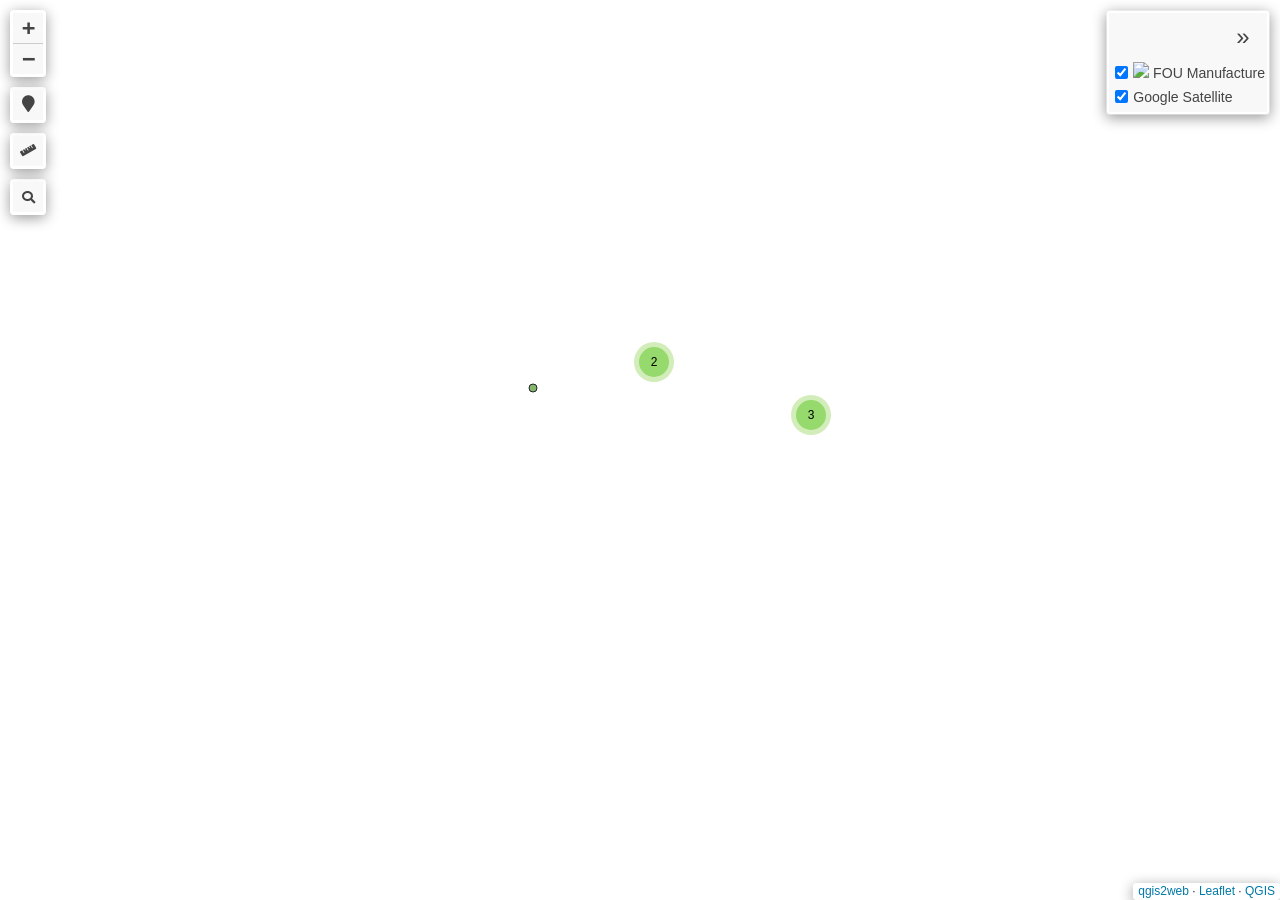
==== index.html @ 229772be "Add files via upload" ====
<!doctype html>
<html lang="en">
    <head>
        <meta charset="utf-8">
        <meta http-equiv="X-UA-Compatible" content="IE=edge">
        <meta name="viewport" content="initial-scale=1,user-scalable=no,maximum-scale=1,width=device-width">
        <meta name="mobile-web-app-capable" content="yes">
        <meta name="apple-mobile-web-app-capable" content="yes">
        <link rel="stylesheet" href="css/leaflet.css">
        <link rel="stylesheet" href="css/L.Control.Layers.Tree.css">
        <link rel="stylesheet" href="css/L.Control.Locate.min.css">
        <link rel="stylesheet" href="css/qgis2web.css">
        <link rel="stylesheet" href="css/fontawesome-all.min.css">
        <link rel="stylesheet" href="css/MarkerCluster.css">
        <link rel="stylesheet" href="css/MarkerCluster.Default.css">
        <link rel="stylesheet" href="css/leaflet.photon.css">
        <link rel="stylesheet" href="css/leaflet-measure.css">
        <style>
        html, body, #map {
            width: 100%;
            height: 100%;
            padding: 0;
            margin: 0;
        }
        </style>
        <title></title>
    </head>
    <body>
        <div id="map">
        </div>
        <script src="js/qgis2web_expressions.js"></script>
        <script src="js/leaflet.js"></script>
        <script src="js/L.Control.Layers.Tree.min.js"></script>
        <script src="js/L.Control.Locate.min.js"></script>
        <script src="js/leaflet.rotatedMarker.js"></script>
        <script src="js/leaflet.pattern.js"></script>
        <script src="js/leaflet-hash.js"></script>
        <script src="js/Autolinker.min.js"></script>
        <script src="js/rbush.min.js"></script>
        <script src="js/labelgun.min.js"></script>
        <script src="js/labels.js"></script>
        <script src="js/leaflet.photon.js"></script>
        <script src="js/leaflet-measure.js"></script>
        <script src="js/leaflet.markercluster.js"></script>
        <script src="data/FOUManufacture_1.js"></script>
        <script>
        var map = L.map('map', {
            zoomControl:false, maxZoom:28, minZoom:1
        }).fitBounds([[-119.16211086422418,-182.42383216984283],[107.75261480148703,182.65587018605314]]);
        var hash = new L.Hash(map);
        map.attributionControl.setPrefix('<a href="https://github.com/tomchadwin/qgis2web" target="_blank">qgis2web</a> &middot; <a href="https://leafletjs.com" title="A JS library for interactive maps">Leaflet</a> &middot; <a href="https://qgis.org">QGIS</a>');
        var autolinker = new Autolinker({truncate: {length: 30, location: 'smart'}});
        // remove popup's row if "visible-with-data"
        function removeEmptyRowsFromPopupContent(content, feature) {
         var tempDiv = document.createElement('div');
         tempDiv.innerHTML = content;
         var rows = tempDiv.querySelectorAll('tr');
         for (var i = 0; i < rows.length; i++) {
             var td = rows[i].querySelector('td.visible-with-data');
             var key = td ? td.id : '';
             if (td && td.classList.contains('visible-with-data') && feature.properties[key] == null) {
                 rows[i].parentNode.removeChild(rows[i]);
             }
         }
         return tempDiv.innerHTML;
        }
        // modify popup if contains media
        function addClassToPopupIfMedia(content, popup) {
            var tempDiv = document.createElement('div');
            tempDiv.innerHTML = content;
            var imgTd = tempDiv.querySelector('td img');
            if (imgTd) {
                var src = imgTd.getAttribute('src');
                if (/\.(jpg|jpeg|png|gif|bmp|webp|avif)$/i.test(src)) {
                    popup._contentNode.classList.add('media');
                    setTimeout(function() {
                        popup.update();
                    }, 10);
                } else if (/\.(mp3|wav|ogg|aac)$/i.test(src)) {
                    var audio = document.createElement('audio');
                    audio.controls = true;
                    audio.src = src;
                    imgTd.parentNode.replaceChild(audio, imgTd);
                    popup._contentNode.classList.add('media');
                    setTimeout(function() {
                        popup.setContent(tempDiv.innerHTML);
                        popup.update();
                    }, 10);
                } else if (/\.(mp4|webm|ogg|mov)$/i.test(src)) {
                    var video = document.createElement('video');
                    video.controls = true;
                    video.src = src;
                    video.style.width = "400px";
                    video.style.height = "300px";
                    video.style.maxHeight = "60vh";
                    video.style.maxWidth = "60vw";
                    imgTd.parentNode.replaceChild(video, imgTd);
                    popup._contentNode.classList.add('media');
                    // Aggiorna il popup quando il video carica i metadati
                    video.addEventListener('loadedmetadata', function() {
                        popup.update();
                    });
                    setTimeout(function() {
                        popup.setContent(tempDiv.innerHTML);
                        popup.update();
                    }, 10);
                } else {
                    popup._contentNode.classList.remove('media');
                }
            } else {
                popup._contentNode.classList.remove('media');
            }
        }
        var zoomControl = L.control.zoom({
            position: 'topleft'
        }).addTo(map);
        L.control.locate({locateOptions: {maxZoom: 19}}).addTo(map);
        var measureControl = new L.Control.Measure({
            position: 'topleft',
            primaryLengthUnit: 'meters',
            secondaryLengthUnit: 'kilometers',
            primaryAreaUnit: 'sqmeters',
            secondaryAreaUnit: 'hectares'
        });
        measureControl.addTo(map);
        document.getElementsByClassName('leaflet-control-measure-toggle')[0].innerHTML = '';
        document.getElementsByClassName('leaflet-control-measure-toggle')[0].className += ' fas fa-ruler';
        var bounds_group = new L.featureGroup([]);
        function setBounds() {
            map.setMaxBounds(map.getBounds());
            map.setMinZoom(map.getZoom());
        }
        map.createPane('pane_GoogleSatellite_0');
        map.getPane('pane_GoogleSatellite_0').style.zIndex = 400;
        var layer_GoogleSatellite_0 = L.tileLayer('https://mt1.google.com/vt/lyrs=s&x={x}&y={y}&z={z}', {
            pane: 'pane_GoogleSatellite_0',
            opacity: 1.0,
            attribution: '',
            minZoom: 1,
            maxZoom: 28,
            minNativeZoom: 0,
            maxNativeZoom: 18
        });
        layer_GoogleSatellite_0;
        map.addLayer(layer_GoogleSatellite_0);
        function pop_FOUManufacture_1(feature, layer) {
            var popupContent = '<table>\
                    <tr>\
                        <td colspan="2"><strong>Manufacture</strong><br />' + (feature.properties['Manufacture'] !== null ? autolinker.link(String(feature.properties['Manufacture']).replace(/'/g, '\'').toLocaleString()) : '') + '</td>\
                    </tr>\
                    <tr>\
                        <td colspan="2"><strong>Fascility</strong><br />' + (feature.properties['Fascility'] !== null ? autolinker.link(String(feature.properties['Fascility']).replace(/'/g, '\'').toLocaleString()) : '') + '</td>\
                    </tr>\
                    <tr>\
                        <td colspan="2"><strong>Region</strong><br />' + (feature.properties['Region'] !== null ? autolinker.link(String(feature.properties['Region']).replace(/'/g, '\'').toLocaleString()) : '') + '</td>\
                    </tr>\
                    <tr>\
                        <td colspan="2"><strong>Country</strong><br />' + (feature.properties['Country'] !== null ? autolinker.link(String(feature.properties['Country']).replace(/'/g, '\'').toLocaleString()) : '') + '</td>\
                    </tr>\
                    <tr>\
                        <td colspan="2"><strong>Main product</strong><br />' + (feature.properties['Main product'] !== null ? autolinker.link(String(feature.properties['Main product']).replace(/'/g, '\'').toLocaleString()) : '') + '</td>\
                    </tr>\
                    <tr>\
                        <td colspan="2"><strong>2nd product</strong><br />' + (feature.properties['2nd product'] !== null ? autolinker.link(String(feature.properties['2nd product']).replace(/'/g, '\'').toLocaleString()) : '') + '</td>\
                    </tr>\
                    <tr>\
                        <td colspan="2"><strong>3rd product</strong><br />' + (feature.properties['3rd product'] !== null ? autolinker.link(String(feature.properties['3rd product']).replace(/'/g, '\'').toLocaleString()) : '') + '</td>\
                    </tr>\
                    <tr>\
                        <td colspan="2"><strong>Annual Output</strong><br />' + (feature.properties['Annual Output'] !== null ? autolinker.link(String(feature.properties['Annual Output']).replace(/'/g, '\'').toLocaleString()) : '') + '</td>\
                    </tr>\
                    <tr>\
                        <td colspan="2"><strong>Annual capacity (t/year)</strong><br />' + (feature.properties['Annual capacity (t/year)'] !== null ? autolinker.link(String(feature.properties['Annual capacity (t/year)']).replace(/'/g, '\'').toLocaleString()) : '') + '</td>\
                    </tr>\
                    <tr>\
                        <td colspan="2"><strong>Max diameter (m)</strong><br />' + (feature.properties['Max diameter (m)'] !== null ? autolinker.link(String(feature.properties['Max diameter (m)']).replace(/'/g, '\'').toLocaleString()) : '') + '</td>\
                    </tr>\
                    <tr>\
                        <td colspan="2"><strong>Max weight poduct (t)</strong><br />' + (feature.properties['Max weight poduct (t)'] !== null ? autolinker.link(String(feature.properties['Max weight poduct (t)']).replace(/'/g, '\'').toLocaleString()) : '') + '</td>\
                    </tr>\
                    <tr>\
                        <td class="visible-with-data" id="Max plate thickness (mm)" colspan="2"><strong>Max plate thickness (mm)</strong><br />' + (feature.properties['Max plate thickness (mm)'] !== null ? autolinker.link(String(feature.properties['Max plate thickness (mm)']).replace(/'/g, '\'').toLocaleString()) : '') + '</td>\
                    </tr>\
                    <tr>\
                        <td class="visible-with-data" id="Address" colspan="2"><strong>Address</strong><br />' + (feature.properties['Address'] !== null ? autolinker.link(String(feature.properties['Address']).replace(/'/g, '\'').toLocaleString()) : '') + '</td>\
                    </tr>\
                    <tr>\
                        <td class="visible-with-data" id="Production floor (m^2)" colspan="2"><strong>Production floor (m^2)</strong><br />' + (feature.properties['Production floor (m^2)'] !== null ? autolinker.link(String(feature.properties['Production floor (m^2)']).replace(/'/g, '\'').toLocaleString()) : '') + '</td>\
                    </tr>\
                    <tr>\
                        <td class="visible-with-data" id="Total area (ha)" colspan="2"><strong>Total area (ha)</strong><br />' + (feature.properties['Total area (ha)'] !== null ? autolinker.link(String(feature.properties['Total area (ha)']).replace(/'/g, '\'').toLocaleString()) : '') + '</td>\
                    </tr>\
                    <tr>\
                        <td colspan="2"><strong>Logistic notes</strong><br />' + (feature.properties['Logistic notes'] !== null ? autolinker.link(String(feature.properties['Logistic notes']).replace(/'/g, '\'').toLocaleString()) : '') + '</td>\
                    </tr>\
                    <tr>\
                        <td colspan="2"><strong>Lat</strong><br />' + (feature.properties['Lat'] !== null ? autolinker.link(String(feature.properties['Lat']).replace(/'/g, '\'').toLocaleString()) : '') + '</td>\
                    </tr>\
                    <tr>\
                        <td colspan="2"><strong>Long</strong><br />' + (feature.properties['Long'] !== null ? autolinker.link(String(feature.properties['Long']).replace(/'/g, '\'').toLocaleString()) : '') + '</td>\
                    </tr>\
                </table>';
            var content = removeEmptyRowsFromPopupContent(popupContent, feature);
			layer.on('popupopen', function(e) {
				addClassToPopupIfMedia(content, e.popup);
			});
			layer.bindPopup(content, { maxHeight: 400 });
        }

        function style_FOUManufacture_1_0() {
            return {
                pane: 'pane_FOUManufacture_1',
                radius: 4.0,
                opacity: 1,
                color: 'rgba(35,35,35,1.0)',
                dashArray: '',
                lineCap: 'butt',
                lineJoin: 'miter',
                weight: 1,
                fill: true,
                fillOpacity: 1,
                fillColor: 'rgba(133,182,111,1.0)',
                interactive: true,
            }
        }
        map.createPane('pane_FOUManufacture_1');
        map.getPane('pane_FOUManufacture_1').style.zIndex = 401;
        map.getPane('pane_FOUManufacture_1').style['mix-blend-mode'] = 'normal';
        var layer_FOUManufacture_1 = new L.geoJson(json_FOUManufacture_1, {
            attribution: '',
            interactive: true,
            dataVar: 'json_FOUManufacture_1',
            layerName: 'layer_FOUManufacture_1',
            pane: 'pane_FOUManufacture_1',
            onEachFeature: pop_FOUManufacture_1,
            pointToLayer: function (feature, latlng) {
                var context = {
                    feature: feature,
                    variables: {}
                };
                return L.circleMarker(latlng, style_FOUManufacture_1_0(feature));
            },
        });
        var cluster_FOUManufacture_1 = new L.MarkerClusterGroup({showCoverageOnHover: false,
            spiderfyDistanceMultiplier: 2});
        cluster_FOUManufacture_1.addLayer(layer_FOUManufacture_1);

        bounds_group.addLayer(layer_FOUManufacture_1);
        cluster_FOUManufacture_1.addTo(map);
        const url = {"Nominatim OSM": "https://nominatim.openstreetmap.org/search?format=geojson&addressdetails=1&",
        "France BAN": "https://api-adresse.data.gouv.fr/search/?"}
        var photonControl = L.control.photon({
            url: url["Nominatim OSM"],
            feedbackLabel: '',
            position: 'topleft',
            includePosition: true,
            initial: true,
            // resultsHandler: myHandler,
        }).addTo(map);
        photonControl._container.childNodes[0].style.borderRadius="10px"
        // Create a variable to store the geoJSON data
        var x = null;
        // Create a variable to store the marker
        var marker = null;
        // Add an event listener to the Photon control to create a marker from the returned geoJSON data
        var z = null;
        photonControl.on('selected', function(e) {
            console.log(photonControl.search.resultsContainer);
            if (x != null) {
                map.removeLayer(obj3.marker);
                map.removeLayer(x);
            }
            obj2.gcd = e.choice;
            x = L.geoJSON(obj2.gcd).addTo(map);
            var label = typeof obj2.gcd.properties.label === 'undefined' ? obj2.gcd.properties.display_name : obj2.gcd.properties.label;
            obj3.marker = L.marker(x.getLayers()[0].getLatLng()).bindPopup(label).addTo(map);
            map.setView(x.getLayers()[0].getLatLng(), 17);
            z = typeof e.choice.properties.label === 'undefined'? e.choice.properties.display_name : e.choice.properties.label;
            console.log(e);
            e.target.input.value = z;
        });
        var search = document.getElementsByClassName("leaflet-photon leaflet-control")[0];
        search.classList.add("leaflet-control-search")
        search.style.display = "flex";
        search.style.backgroundColor="rgba(255,255,255,0.5)" 

        // Create the new button element
        var button = document.createElement("div");
        button.id = "gcd-button-control";
        button.className = "gcd-gl-btn fa fa-search search-button";

        // Insert the button at the beginning of the search control
        search.insertBefore(button, search.firstChild);
        last = search.lastChild;
        last.style.display = "none";
        button.addEventListener("click", function (e) {
            if (last.style.display === "none") {
                last.style.display = "block";
            } else {
                last.style.display = "none";
            }
        });
        var overlaysTree = [
            {label: '<img src="legend/FOUManufacture_1.png" /> FOU Manufacture', layer: cluster_FOUManufacture_1},
            {label: "Google Satellite", layer: layer_GoogleSatellite_0},]
        var lay = L.control.layers.tree(null, overlaysTree,{
            //namedToggle: true,
            //selectorBack: false,
            //closedSymbol: '&#8862; &#x1f5c0;',
            //openedSymbol: '&#8863; &#x1f5c1;',
            //collapseAll: 'Collapse all',
            //expandAll: 'Expand all',
            collapsed: false, 
        });
        lay.addTo(map);
		document.addEventListener("DOMContentLoaded", function() {
            // set new Layers List height which considers toggle icon
            function newLayersListHeight() {
                var layerScrollbarElement = document.querySelector('.leaflet-control-layers-scrollbar');
                if (layerScrollbarElement) {
                    var layersListElement = document.querySelector('.leaflet-control-layers-list');
                    var originalHeight = layersListElement.style.height 
                        || window.getComputedStyle(layersListElement).height;
                    var newHeight = parseFloat(originalHeight) - 50;
                    layersListElement.style.height = newHeight + 'px';
                }
            }
            var isLayersListExpanded = true;
            var controlLayersElement = document.querySelector('.leaflet-control-layers');
            var toggleLayerControl = document.querySelector('.leaflet-control-layers-toggle');
            // toggle Collapsed/Expanded and apply new Layers List height
            toggleLayerControl.addEventListener('click', function() {
                if (isLayersListExpanded) {
                    controlLayersElement.classList.remove('leaflet-control-layers-expanded');
                } else {
                    controlLayersElement.classList.add('leaflet-control-layers-expanded');
                }
                isLayersListExpanded = !isLayersListExpanded;
                newLayersListHeight()
            });	
			// apply new Layers List height if toggle layerstree
			if (controlLayersElement) {
				controlLayersElement.addEventListener('click', function(event) {
					var toggleLayerHeaderPointer = event.target.closest('.leaflet-layerstree-header-pointer span');
					if (toggleLayerHeaderPointer) {
						newLayersListHeight();
					}
				});
			}
            // Collapsed/Expanded at Start to apply new height
            setTimeout(function() {
                toggleLayerControl.click();
            }, 10);
            setTimeout(function() {
                toggleLayerControl.click();
            }, 10);
            // Collapsed touch/small screen
            var isSmallScreen = window.innerWidth < 650;
            if (isSmallScreen) {
                setTimeout(function() {
                    controlLayersElement.classList.remove('leaflet-control-layers-expanded');
                    isLayersListExpanded = !isLayersListExpanded;
                }, 500);
            }  
        });       
        setBounds();
        </script>        
    </body>
</html>
---- css/L.Control.Layers.Tree.css ----
.leaflet-control-layers-toggle.leaflet-layerstree-named-toggle {
    margin: 2px 5px;
    width: auto;
    height: auto;
    background-image: none;
}

.leaflet-control-layers-list{
	font: 13px / 1.7 "Helvetica Neue", Arial, Helvetica, sans-serif;
}

.leaflet-layerstree-node {
}

.leaflet-layerstree-header input{
    margin-left: 0px;
}


.leaflet-layerstree-header {
}

.leaflet-layerstree-header-pointer {
    cursor: pointer;
}

.leaflet-layerstree-header label {
    display: inline-block;
    cursor: pointer;
}

.leaflet-layerstree-header-label {
}

.leaflet-layerstree-header-name {
	padding-left: 2px;
}

.leaflet-layerstree-header-space {
}

.leaflet-layerstree-children {
    padding-left: 20px;
}

.leaflet-layerstree-children-nopad {
    padding-left: 0px;
}

.leaflet-layerstree-closed {
}

.leaflet-layerstree-opened {
}

.leaflet-layerstree-hide {
    display: none;
}

.leaflet-layerstree-nevershow {
    display: none;
}

.leaflet-layerstree-expand-collapse {
    cursor: pointer;
}
---- css/L.Control.Locate.min.css ----
.leaflet-control-locate a{font-size:1.4em;color:#444}.leaflet-control-locate.active a{color:#2074B6}.leaflet-control-locate.active.following a{color:#FC8428}
/*# sourceMappingURL=L.Control.Locate.min.css.map */
---- css/qgis2web.css ----
#map {
            background-color: #ffffff
        }
        html, body, #map {
			overflow: hidden;
        }
        .col9{
			height: 100%!important;
		}
		.col3{
			height: 100%;
			overflow: auto;
		}
        .info {
            padding: 6px 8px;
            font: 14px/16px Arial, Helvetica, sans-serif;
            background-color:#f8f8f8 !important;
            color: #444444 !important;
            box-shadow: 0 0 15px rgba(0,0,0,0.2);
            border-radius: 5px;
        }
        .info h2 {
            margin: 0 0 5px;
        }
        .leaflet-container {
            background: #fff;
            padding-right: 10px;
        }
        .leaflet-popup-scrolled {
            border-bottom: unset!important;
            border-top: unset!important;
        }
        .leaflet-popup-content{
            max-height: 70vh;
            max-width: 70vw;
        }
        .leaflet-popup-content.media{
            width: auto!important;
            height: auto!important;
            overflow: auto;
        }
        .leaflet-popup-content th {
            text-align: left;
            vertical-align: top;
            min-width: 75px;
        }
        .leaflet-popup-content td {
            min-width: 75px;
        }
        .leaflet-popup-content td img {
            max-height: 60vh;
            max-width: 60vw;
        }

        .leaflet-tooltip {
            background: none;
            box-shadow: none;
            border: none;
        }
        .leaflet-tooltip-left:before, .leaflet-tooltip-right:before {
            border: 0px;
        }
        }
        .fa, .leaflet-container, a {
            color: #444444 !important;
        }
        .leaflet-control-zoom-in, .leaflet-control-zoom-out,
        .leaflet-control-locate a,
        .leaflet-touch .leaflet-control-geocoder-icon,
        .leaflet-control-search .search-button,
         .leaflet-control-measure {
            background-color: #f8f8f8 !important;
            border-radius: 0px !important;
            color: #444444 !important;
        }
        .abstract {
            font: bold 18px 'Lucida Console', Monaco, monospace;
            text-indent: 1px;
            background-color: #f8f8f8 !important;
            width: 30px !important;
            color: #444444 !important;
            height: 30px !important;
            text-align: center !important;
            line-height: 30px !important;
        }
        .abstractUncollapsed {
            padding: 6px 8px;
            font: 12px/1.5 "Helvetica Neue", Arial, Helvetica, sans-serif;
            background-color:#f8f8f8 !important;
            color: #444444 !important;
            box-shadow: 0 0 15px rgba(0,0,0,0.2);
            border-radius: 5px;
            max-width: 40%;
        }
        .leaflet-control {
            box-shadow: 0 3px 14px rgba(0, 0, 0, 0.4)!important;
            border-radius: 4px;
        }
        .leaflet-touch .leaflet-control-layers,
        .leaflet-touch .leaflet-bar,
        .leaflet-control-search,
        .leaflet-control-measure {
            border: 3px solid rgba(255,255,255,.4) !important;
        }
        .leaflet-control-attribution a {
            color: #0078A8 !important;
        }
        .leaflet-control-scale-line {
            border: 2px solid #f8f8f8 !important;
            border-top: none !important;
            color: black !important;
        }
        .leaflet-control-search .search-button {
            width: 30px !important;
            height: 30px !important;
            font-size: 13px !important;
            text-align: center !important;
            cursor: pointer;
        }
        .search-button.fa.fa-binoculars{
            display: flex;
            justify-content: center;
            align-items: center;
        }
        .leaflet-control-measure .leaflet-control {
            width: 30px !important;
            height: 30px !important;
        }
        .leaflet-container .leaflet-control-search{
            background: none !important;
        }
        .leaflet-control-search .search-input {
            margin: 0px 0px 0px 0px !important;
            height: 30px !important;
        }
        .leaflet-control-measure {
            background: none!important;
            border-radius: 4px !important;
        }
        .leaflet-control-measure .leaflet-control-measure-interaction {
            background-color: #f8f8f8 !important;
        }
        .leaflet-touch .leaflet-control-measure
        .leaflet-control-measure-toggle,
        .leaflet-touch .leaflet-control-measure
        .leaflet-control-measure-toggle:hover {
            width: 30px !important;
            height: 30px !important;
            border-radius: 0px !important;
            background-color: #f8f8f8 !important;
            color: #444444 !important;
            font-size: 13px;
            line-height: 30px;
            text-align: center;
            text-indent: 0%;
        }
        .leaflet-control-layers {
			padding: 2px;
			display: flex;
			flex-direction: column;
			align-items: flex-end;
            background-color: #f8f8f8 !important;
            color: #444444 !important;

		}
        .leaflet-control-layers-expanded {
			padding-left: 6px;
		}	
        .leaflet-control-layers-expanded .leaflet-control-layers-toggle {
            display: block;
            background-image: none;
			text-decoration: none;
            margin-bottom: 3px;
        }
        .leaflet-control-layers-expanded .leaflet-control-layers-toggle::after {
            content: '»';
            font-size: x-large;
            color: #444444 !important;
            display: flex;
            align-items: center;
            justify-content: center;
            width: 100%;
            height: 100%;
            text-align: center;
        }
        .leaflet-overlay-pane {
            z-index: 550;
        }
        .leaflet-popup-pane {
            z-index: 700;
        }
        #gcd-button-control {
            display: flex;
            justify-content: center;
            align-items: center;
        }
---- css/MarkerCluster.css ----
.leaflet-cluster-anim .leaflet-marker-icon, .leaflet-cluster-anim .leaflet-marker-shadow {
	-webkit-transition: -webkit-transform 0.3s ease-out, opacity 0.3s ease-in;
	-moz-transition: -moz-transform 0.3s ease-out, opacity 0.3s ease-in;
	-o-transition: -o-transform 0.3s ease-out, opacity 0.3s ease-in;
	transition: transform 0.3s ease-out, opacity 0.3s ease-in;
}

.leaflet-cluster-spider-leg {
	/* stroke-dashoffset (duration and function) should match with leaflet-marker-icon transform in order to track it exactly */
	-webkit-transition: -webkit-stroke-dashoffset 0.3s ease-out, -webkit-stroke-opacity 0.3s ease-in;
	-moz-transition: -moz-stroke-dashoffset 0.3s ease-out, -moz-stroke-opacity 0.3s ease-in;
	-o-transition: -o-stroke-dashoffset 0.3s ease-out, -o-stroke-opacity 0.3s ease-in;
	transition: stroke-dashoffset 0.3s ease-out, stroke-opacity 0.3s ease-in;
}
---- css/MarkerCluster.Default.css ----
.marker-cluster-small {
	background-color: rgba(181, 226, 140, 0.6);
	}
.marker-cluster-small div {
	background-color: rgba(110, 204, 57, 0.6);
	}

.marker-cluster-medium {
	background-color: rgba(241, 211, 87, 0.6);
	}
.marker-cluster-medium div {
	background-color: rgba(240, 194, 12, 0.6);
	}

.marker-cluster-large {
	background-color: rgba(253, 156, 115, 0.6);
	}
.marker-cluster-large div {
	background-color: rgba(241, 128, 23, 0.6);
	}

	/* IE 6-8 fallback colors */
.leaflet-oldie .marker-cluster-small {
	background-color: rgb(181, 226, 140);
	}
.leaflet-oldie .marker-cluster-small div {
	background-color: rgb(110, 204, 57);
	}

.leaflet-oldie .marker-cluster-medium {
	background-color: rgb(241, 211, 87);
	}
.leaflet-oldie .marker-cluster-medium div {
	background-color: rgb(240, 194, 12);
	}

.leaflet-oldie .marker-cluster-large {
	background-color: rgb(253, 156, 115);
	}
.leaflet-oldie .marker-cluster-large div {
	background-color: rgb(241, 128, 23);
}

.marker-cluster {
	background-clip: padding-box;
	border-radius: 20px;
	}
.marker-cluster div {
	width: 30px;
	height: 30px;
	margin-left: 5px;
	margin-top: 5px;

	text-align: center;
	border-radius: 15px;
	font: 12px "Helvetica Neue", Arial, Helvetica, sans-serif;
	}
.marker-cluster span {
	line-height: 30px;
	}
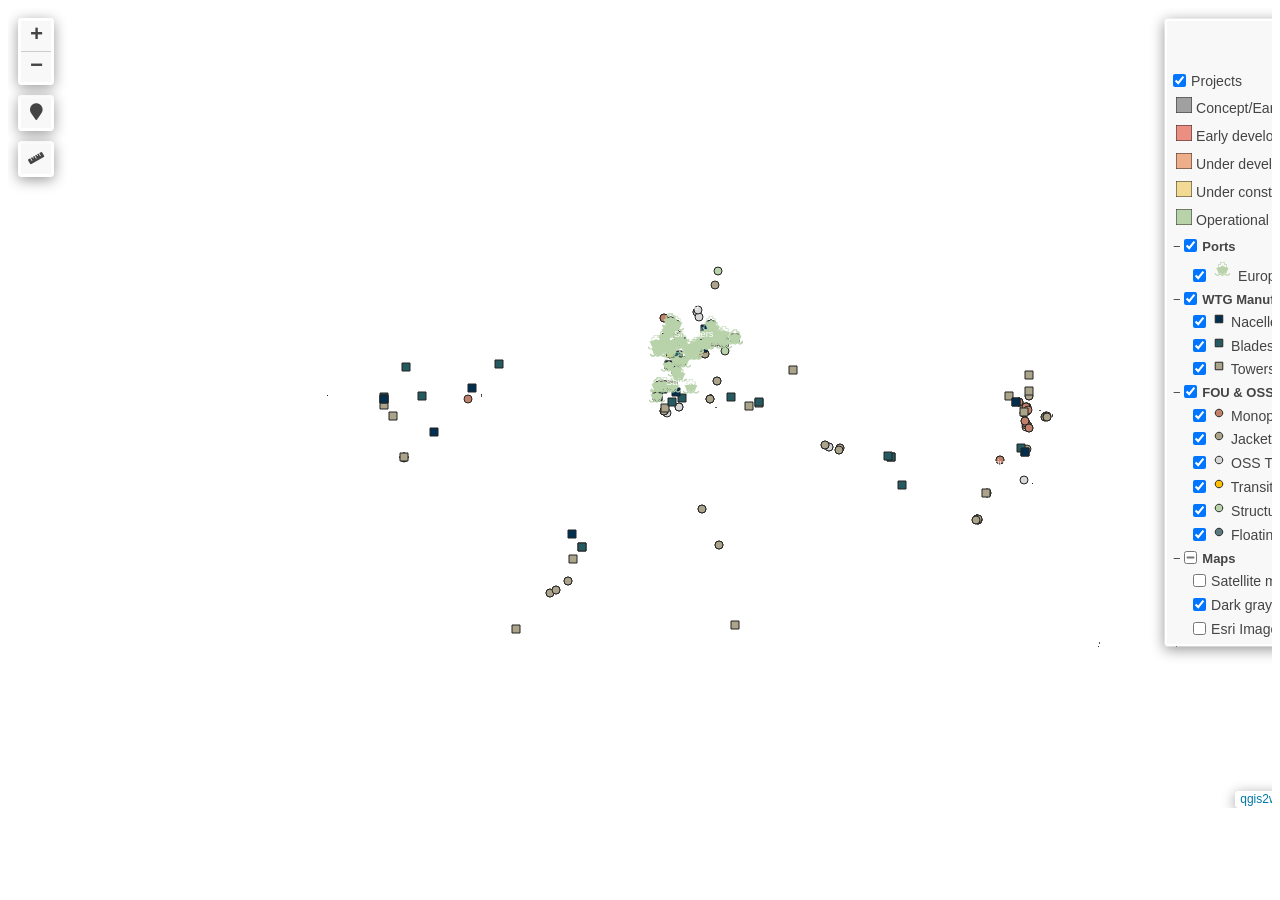
==== commit 29df5895: "Add files via upload" ====
--- a/index.html
+++ b/index.html
@@ -11,16 +11,12 @@
         <link rel="stylesheet" href="css/L.Control.Locate.min.css">
         <link rel="stylesheet" href="css/qgis2web.css">
         <link rel="stylesheet" href="css/fontawesome-all.min.css">
-        <link rel="stylesheet" href="css/MarkerCluster.css">
-        <link rel="stylesheet" href="css/MarkerCluster.Default.css">
         <link rel="stylesheet" href="css/leaflet.photon.css">
         <link rel="stylesheet" href="css/leaflet-measure.css">
         <style>
-        html, body, #map {
-            width: 100%;
-            height: 100%;
-            padding: 0;
-            margin: 0;
+        #map {
+            width: 1364px;
+            height: 800px;
         }
         </style>
         <title></title>
@@ -32,6 +28,7 @@
         <script src="js/leaflet.js"></script>
         <script src="js/L.Control.Layers.Tree.min.js"></script>
         <script src="js/L.Control.Locate.min.js"></script>
+        <script src="js/leaflet-svg-shape-markers.min.js"></script>
         <script src="js/leaflet.rotatedMarker.js"></script>
         <script src="js/leaflet.pattern.js"></script>
         <script src="js/leaflet-hash.js"></script>
@@ -41,12 +38,36 @@
         <script src="js/labels.js"></script>
         <script src="js/leaflet.photon.js"></script>
         <script src="js/leaflet-measure.js"></script>
-        <script src="js/leaflet.markercluster.js"></script>
-        <script src="data/FOUManufacture_1.js"></script>
+        <script src="data/FloatingStructures_3.js"></script>
+        <script src="data/StructuralSteel_4.js"></script>
+        <script src="data/TransitionPieces_5.js"></script>
+        <script src="data/OSSTopsides_6.js"></script>
+        <script src="data/Jackets_7.js"></script>
+        <script src="data/Monopiles_8.js"></script>
+        <script src="data/Towers_9.js"></script>
+        <script src="data/Blades_10.js"></script>
+        <script src="data/Nacelles_11.js"></script>
+        <script src="data/Europe_12.js"></script>
+        <script src="data/Projects_13.js"></script>
         <script>
+        var highlightLayer;
+        function highlightFeature(e) {
+            highlightLayer = e.target;
+
+            if (e.target.feature.geometry.type === 'LineString' || e.target.feature.geometry.type === 'MultiLineString') {
+              highlightLayer.setStyle({
+                color: 'rgba(255, 255, 255, 1.00)',
+              });
+            } else {
+              highlightLayer.setStyle({
+                fillColor: 'rgba(255, 255, 255, 1.00)',
+                fillOpacity: 1
+              });
+            }
+        }
         var map = L.map('map', {
             zoomControl:false, maxZoom:28, minZoom:1
-        }).fitBounds([[-119.16211086422418,-182.42383216984283],[107.75261480148703,182.65587018605314]]);
+        }).fitBounds([[-30.451907321907143,-84.59178582084414],[74.07479381065707,93.81092964601359]]);
         var hash = new L.Hash(map);
         map.attributionControl.setPrefix('<a href="https://github.com/tomchadwin/qgis2web" target="_blank">qgis2web</a> &middot; <a href="https://leafletjs.com" title="A JS library for interactive maps">Leaflet</a> &middot; <a href="https://qgis.org">QGIS</a>');
         var autolinker = new Autolinker({truncate: {length: 30, location: 'smart'}});
@@ -127,13 +148,36 @@
         document.getElementsByClassName('leaflet-control-measure-toggle')[0].className += ' fas fa-ruler';
         var bounds_group = new L.featureGroup([]);
         function setBounds() {
-            map.setMaxBounds(map.getBounds());
-            map.setMinZoom(map.getZoom());
-        }
-        map.createPane('pane_GoogleSatellite_0');
-        map.getPane('pane_GoogleSatellite_0').style.zIndex = 400;
-        var layer_GoogleSatellite_0 = L.tileLayer('https://mt1.google.com/vt/lyrs=s&x={x}&y={y}&z={z}', {
-            pane: 'pane_GoogleSatellite_0',
+        }
+        map.createPane('pane_EsriImagery_0');
+        map.getPane('pane_EsriImagery_0').style.zIndex = 400;
+        var layer_EsriImagery_0 = L.tileLayer('https://server.arcgisonline.com/arcgis/rest/services/World_Imagery/MapServer/tile/{z}/{y}/{x}', {
+            pane: 'pane_EsriImagery_0',
+            opacity: 1.0,
+            attribution: '',
+            minZoom: 1,
+            maxZoom: 28,
+            minNativeZoom: 0,
+            maxNativeZoom: 22
+        });
+        layer_EsriImagery_0;
+        map.createPane('pane_Darkgraymap_1');
+        map.getPane('pane_Darkgraymap_1').style.zIndex = 401;
+        var layer_Darkgraymap_1 = L.tileLayer('https://server.arcgisonline.com/arcgis/rest/services/Canvas/World_Dark_Gray_Base/MapServer/tile/{z}/{y}/{x}', {
+            pane: 'pane_Darkgraymap_1',
+            opacity: 1.0,
+            attribution: '',
+            minZoom: 1,
+            maxZoom: 28,
+            minNativeZoom: 0,
+            maxNativeZoom: 22
+        });
+        layer_Darkgraymap_1;
+        map.addLayer(layer_Darkgraymap_1);
+        map.createPane('pane_Satellitemap_2');
+        map.getPane('pane_Satellitemap_2').style.zIndex = 402;
+        var layer_Satellitemap_2 = L.tileLayer('https://mt1.google.com/vt/lyrs=s&x={x}&y={y}&z={z}', {
+            pane: 'pane_Satellitemap_2',
             opacity: 1.0,
             attribution: '',
             minZoom: 1,
@@ -141,9 +185,18 @@
             minNativeZoom: 0,
             maxNativeZoom: 18
         });
-        layer_GoogleSatellite_0;
-        map.addLayer(layer_GoogleSatellite_0);
-        function pop_FOUManufacture_1(feature, layer) {
+        layer_Satellitemap_2;
+        function pop_FloatingStructures_3(feature, layer) {
+            layer.on({
+                mouseout: function(e) {
+                    for (var i in e.target._eventParents) {
+                        if (typeof e.target._eventParents[i].resetStyle === 'function') {
+                            e.target._eventParents[i].resetStyle(e.target);
+                        }
+                    }
+                },
+                mouseover: highlightFeature,
+            });
             var popupContent = '<table>\
                     <tr>\
                         <td colspan="2"><strong>Manufacture</strong><br />' + (feature.properties['Manufacture'] !== null ? autolinker.link(String(feature.properties['Manufacture']).replace(/'/g, '\'').toLocaleString()) : '') + '</td>\
@@ -179,25 +232,25 @@
                         <td colspan="2"><strong>Max weight poduct (t)</strong><br />' + (feature.properties['Max weight poduct (t)'] !== null ? autolinker.link(String(feature.properties['Max weight poduct (t)']).replace(/'/g, '\'').toLocaleString()) : '') + '</td>\
                     </tr>\
                     <tr>\
-                        <td class="visible-with-data" id="Max plate thickness (mm)" colspan="2"><strong>Max plate thickness (mm)</strong><br />' + (feature.properties['Max plate thickness (mm)'] !== null ? autolinker.link(String(feature.properties['Max plate thickness (mm)']).replace(/'/g, '\'').toLocaleString()) : '') + '</td>\
-                    </tr>\
-                    <tr>\
-                        <td class="visible-with-data" id="Address" colspan="2"><strong>Address</strong><br />' + (feature.properties['Address'] !== null ? autolinker.link(String(feature.properties['Address']).replace(/'/g, '\'').toLocaleString()) : '') + '</td>\
-                    </tr>\
-                    <tr>\
-                        <td class="visible-with-data" id="Production floor (m^2)" colspan="2"><strong>Production floor (m^2)</strong><br />' + (feature.properties['Production floor (m^2)'] !== null ? autolinker.link(String(feature.properties['Production floor (m^2)']).replace(/'/g, '\'').toLocaleString()) : '') + '</td>\
-                    </tr>\
-                    <tr>\
-                        <td class="visible-with-data" id="Total area (ha)" colspan="2"><strong>Total area (ha)</strong><br />' + (feature.properties['Total area (ha)'] !== null ? autolinker.link(String(feature.properties['Total area (ha)']).replace(/'/g, '\'').toLocaleString()) : '') + '</td>\
+                        <td colspan="2"><strong>Max plate thickness (mm)</strong><br />' + (feature.properties['Max plate thickness (mm)'] !== null ? autolinker.link(String(feature.properties['Max plate thickness (mm)']).replace(/'/g, '\'').toLocaleString()) : '') + '</td>\
+                    </tr>\
+                    <tr>\
+                        <td colspan="2"><strong>Address</strong><br />' + (feature.properties['Address'] !== null ? autolinker.link(String(feature.properties['Address']).replace(/'/g, '\'').toLocaleString()) : '') + '</td>\
+                    </tr>\
+                    <tr>\
+                        <td colspan="2"><strong>Production floor (m^2)</strong><br />' + (feature.properties['Production floor (m^2)'] !== null ? autolinker.link(String(feature.properties['Production floor (m^2)']).replace(/'/g, '\'').toLocaleString()) : '') + '</td>\
+                    </tr>\
+                    <tr>\
+                        <td colspan="2"><strong>Total area (ha)</strong><br />' + (feature.properties['Total area (ha)'] !== null ? autolinker.link(String(feature.properties['Total area (ha)']).replace(/'/g, '\'').toLocaleString()) : '') + '</td>\
                     </tr>\
                     <tr>\
                         <td colspan="2"><strong>Logistic notes</strong><br />' + (feature.properties['Logistic notes'] !== null ? autolinker.link(String(feature.properties['Logistic notes']).replace(/'/g, '\'').toLocaleString()) : '') + '</td>\
                     </tr>\
                     <tr>\
-                        <td colspan="2"><strong>Lat</strong><br />' + (feature.properties['Lat'] !== null ? autolinker.link(String(feature.properties['Lat']).replace(/'/g, '\'').toLocaleString()) : '') + '</td>\
-                    </tr>\
-                    <tr>\
-                        <td colspan="2"><strong>Long</strong><br />' + (feature.properties['Long'] !== null ? autolinker.link(String(feature.properties['Long']).replace(/'/g, '\'').toLocaleString()) : '') + '</td>\
+                        <td colspan="2"><strong>LAT</strong><br />' + (feature.properties['LAT'] !== null ? autolinker.link(String(feature.properties['LAT']).replace(/'/g, '\'').toLocaleString()) : '') + '</td>\
+                    </tr>\
+                    <tr>\
+                        <td colspan="2"><strong>LONG</strong><br />' + (feature.properties['LONG'] !== null ? autolinker.link(String(feature.properties['LONG']).replace(/'/g, '\'').toLocaleString()) : '') + '</td>\
                     </tr>\
                 </table>';
             var content = removeEmptyRowsFromPopupContent(popupContent, feature);
@@ -207,9 +260,9 @@
 			layer.bindPopup(content, { maxHeight: 400 });
         }
 
-        function style_FOUManufacture_1_0() {
+        function style_FloatingStructures_3_0() {
             return {
-                pane: 'pane_FOUManufacture_1',
+                pane: 'pane_FloatingStructures_3',
                 radius: 4.0,
                 opacity: 1,
                 color: 'rgba(35,35,35,1.0)',
@@ -219,90 +272,1139 @@
                 weight: 1,
                 fill: true,
                 fillOpacity: 1,
-                fillColor: 'rgba(133,182,111,1.0)',
+                fillColor: 'rgba(91,122,127,1.0)',
                 interactive: true,
             }
         }
-        map.createPane('pane_FOUManufacture_1');
-        map.getPane('pane_FOUManufacture_1').style.zIndex = 401;
-        map.getPane('pane_FOUManufacture_1').style['mix-blend-mode'] = 'normal';
-        var layer_FOUManufacture_1 = new L.geoJson(json_FOUManufacture_1, {
+        map.createPane('pane_FloatingStructures_3');
+        map.getPane('pane_FloatingStructures_3').style.zIndex = 403;
+        map.getPane('pane_FloatingStructures_3').style['mix-blend-mode'] = 'normal';
+        var layer_FloatingStructures_3 = new L.geoJson(json_FloatingStructures_3, {
             attribution: '',
             interactive: true,
-            dataVar: 'json_FOUManufacture_1',
-            layerName: 'layer_FOUManufacture_1',
-            pane: 'pane_FOUManufacture_1',
-            onEachFeature: pop_FOUManufacture_1,
+            dataVar: 'json_FloatingStructures_3',
+            layerName: 'layer_FloatingStructures_3',
+            pane: 'pane_FloatingStructures_3',
+            onEachFeature: pop_FloatingStructures_3,
             pointToLayer: function (feature, latlng) {
                 var context = {
                     feature: feature,
                     variables: {}
                 };
-                return L.circleMarker(latlng, style_FOUManufacture_1_0(feature));
+                return L.circleMarker(latlng, style_FloatingStructures_3_0(feature));
             },
         });
-        var cluster_FOUManufacture_1 = new L.MarkerClusterGroup({showCoverageOnHover: false,
-            spiderfyDistanceMultiplier: 2});
-        cluster_FOUManufacture_1.addLayer(layer_FOUManufacture_1);
+        bounds_group.addLayer(layer_FloatingStructures_3);
+        map.addLayer(layer_FloatingStructures_3);
+        function pop_StructuralSteel_4(feature, layer) {
+            layer.on({
+                mouseout: function(e) {
+                    for (var i in e.target._eventParents) {
+                        if (typeof e.target._eventParents[i].resetStyle === 'function') {
+                            e.target._eventParents[i].resetStyle(e.target);
+                        }
+                    }
+                },
+                mouseover: highlightFeature,
+            });
+            var popupContent = '<table>\
+                    <tr>\
+                        <td colspan="2"><strong>Manufacture</strong><br />' + (feature.properties['Manufacture'] !== null ? autolinker.link(String(feature.properties['Manufacture']).replace(/'/g, '\'').toLocaleString()) : '') + '</td>\
+                    </tr>\
+                    <tr>\
+                        <td colspan="2"><strong>Fascility</strong><br />' + (feature.properties['Fascility'] !== null ? autolinker.link(String(feature.properties['Fascility']).replace(/'/g, '\'').toLocaleString()) : '') + '</td>\
+                    </tr>\
+                    <tr>\
+                        <td colspan="2"><strong>Region</strong><br />' + (feature.properties['Region'] !== null ? autolinker.link(String(feature.properties['Region']).replace(/'/g, '\'').toLocaleString()) : '') + '</td>\
+                    </tr>\
+                    <tr>\
+                        <td colspan="2"><strong>Country</strong><br />' + (feature.properties['Country'] !== null ? autolinker.link(String(feature.properties['Country']).replace(/'/g, '\'').toLocaleString()) : '') + '</td>\
+                    </tr>\
+                    <tr>\
+                        <td colspan="2"><strong>Main product</strong><br />' + (feature.properties['Main product'] !== null ? autolinker.link(String(feature.properties['Main product']).replace(/'/g, '\'').toLocaleString()) : '') + '</td>\
+                    </tr>\
+                    <tr>\
+                        <td colspan="2"><strong>2nd product</strong><br />' + (feature.properties['2nd product'] !== null ? autolinker.link(String(feature.properties['2nd product']).replace(/'/g, '\'').toLocaleString()) : '') + '</td>\
+                    </tr>\
+                    <tr>\
+                        <td colspan="2"><strong>3rd product</strong><br />' + (feature.properties['3rd product'] !== null ? autolinker.link(String(feature.properties['3rd product']).replace(/'/g, '\'').toLocaleString()) : '') + '</td>\
+                    </tr>\
+                    <tr>\
+                        <td colspan="2"><strong>Annual Output</strong><br />' + (feature.properties['Annual Output'] !== null ? autolinker.link(String(feature.properties['Annual Output']).replace(/'/g, '\'').toLocaleString()) : '') + '</td>\
+                    </tr>\
+                    <tr>\
+                        <td colspan="2"><strong>Annual capacity (t/year)</strong><br />' + (feature.properties['Annual capacity (t/year)'] !== null ? autolinker.link(String(feature.properties['Annual capacity (t/year)']).replace(/'/g, '\'').toLocaleString()) : '') + '</td>\
+                    </tr>\
+                    <tr>\
+                        <td colspan="2"><strong>Max diameter (m)</strong><br />' + (feature.properties['Max diameter (m)'] !== null ? autolinker.link(String(feature.properties['Max diameter (m)']).replace(/'/g, '\'').toLocaleString()) : '') + '</td>\
+                    </tr>\
+                    <tr>\
+                        <td colspan="2"><strong>Max weight poduct (t)</strong><br />' + (feature.properties['Max weight poduct (t)'] !== null ? autolinker.link(String(feature.properties['Max weight poduct (t)']).replace(/'/g, '\'').toLocaleString()) : '') + '</td>\
+                    </tr>\
+                    <tr>\
+                        <td colspan="2"><strong>Max plate thickness (mm)</strong><br />' + (feature.properties['Max plate thickness (mm)'] !== null ? autolinker.link(String(feature.properties['Max plate thickness (mm)']).replace(/'/g, '\'').toLocaleString()) : '') + '</td>\
+                    </tr>\
+                    <tr>\
+                        <td colspan="2"><strong>Address</strong><br />' + (feature.properties['Address'] !== null ? autolinker.link(String(feature.properties['Address']).replace(/'/g, '\'').toLocaleString()) : '') + '</td>\
+                    </tr>\
+                    <tr>\
+                        <td colspan="2"><strong>Production floor (m^2)</strong><br />' + (feature.properties['Production floor (m^2)'] !== null ? autolinker.link(String(feature.properties['Production floor (m^2)']).replace(/'/g, '\'').toLocaleString()) : '') + '</td>\
+                    </tr>\
+                    <tr>\
+                        <td colspan="2"><strong>Total area (ha)</strong><br />' + (feature.properties['Total area (ha)'] !== null ? autolinker.link(String(feature.properties['Total area (ha)']).replace(/'/g, '\'').toLocaleString()) : '') + '</td>\
+                    </tr>\
+                    <tr>\
+                        <td colspan="2"><strong>Logistic notes</strong><br />' + (feature.properties['Logistic notes'] !== null ? autolinker.link(String(feature.properties['Logistic notes']).replace(/'/g, '\'').toLocaleString()) : '') + '</td>\
+                    </tr>\
+                    <tr>\
+                        <td colspan="2"><strong>LAT</strong><br />' + (feature.properties['LAT'] !== null ? autolinker.link(String(feature.properties['LAT']).replace(/'/g, '\'').toLocaleString()) : '') + '</td>\
+                    </tr>\
+                    <tr>\
+                        <td colspan="2"><strong>LONG</strong><br />' + (feature.properties['LONG'] !== null ? autolinker.link(String(feature.properties['LONG']).replace(/'/g, '\'').toLocaleString()) : '') + '</td>\
+                    </tr>\
+                </table>';
+            var content = removeEmptyRowsFromPopupContent(popupContent, feature);
+			layer.on('popupopen', function(e) {
+				addClassToPopupIfMedia(content, e.popup);
+			});
+			layer.bindPopup(content, { maxHeight: 400 });
+        }
 
-        bounds_group.addLayer(layer_FOUManufacture_1);
-        cluster_FOUManufacture_1.addTo(map);
-        const url = {"Nominatim OSM": "https://nominatim.openstreetmap.org/search?format=geojson&addressdetails=1&",
-        "France BAN": "https://api-adresse.data.gouv.fr/search/?"}
-        var photonControl = L.control.photon({
-            url: url["Nominatim OSM"],
-            feedbackLabel: '',
-            position: 'topleft',
-            includePosition: true,
-            initial: true,
-            // resultsHandler: myHandler,
-        }).addTo(map);
-        photonControl._container.childNodes[0].style.borderRadius="10px"
-        // Create a variable to store the geoJSON data
-        var x = null;
-        // Create a variable to store the marker
-        var marker = null;
-        // Add an event listener to the Photon control to create a marker from the returned geoJSON data
-        var z = null;
-        photonControl.on('selected', function(e) {
-            console.log(photonControl.search.resultsContainer);
-            if (x != null) {
-                map.removeLayer(obj3.marker);
-                map.removeLayer(x);
-            }
-            obj2.gcd = e.choice;
-            x = L.geoJSON(obj2.gcd).addTo(map);
-            var label = typeof obj2.gcd.properties.label === 'undefined' ? obj2.gcd.properties.display_name : obj2.gcd.properties.label;
-            obj3.marker = L.marker(x.getLayers()[0].getLatLng()).bindPopup(label).addTo(map);
-            map.setView(x.getLayers()[0].getLatLng(), 17);
-            z = typeof e.choice.properties.label === 'undefined'? e.choice.properties.display_name : e.choice.properties.label;
-            console.log(e);
-            e.target.input.value = z;
-        });
-        var search = document.getElementsByClassName("leaflet-photon leaflet-control")[0];
-        search.classList.add("leaflet-control-search")
-        search.style.display = "flex";
-        search.style.backgroundColor="rgba(255,255,255,0.5)" 
+        function style_StructuralSteel_4_0() {
+            return {
+                pane: 'pane_StructuralSteel_4',
+                radius: 4.0,
+                opacity: 1,
+                color: 'rgba(35,35,35,1.0)',
+                dashArray: '',
+                lineCap: 'butt',
+                lineJoin: 'miter',
+                weight: 1,
+                fill: true,
+                fillOpacity: 1,
+                fillColor: 'rgba(184,210,170,1.0)',
+                interactive: true,
+            }
+        }
+        map.createPane('pane_StructuralSteel_4');
+        map.getPane('pane_StructuralSteel_4').style.zIndex = 404;
+        map.getPane('pane_StructuralSteel_4').style['mix-blend-mode'] = 'normal';
+        var layer_StructuralSteel_4 = new L.geoJson(json_StructuralSteel_4, {
+            attribution: '',
+            interactive: true,
+            dataVar: 'json_StructuralSteel_4',
+            layerName: 'layer_StructuralSteel_4',
+            pane: 'pane_StructuralSteel_4',
+            onEachFeature: pop_StructuralSteel_4,
+            pointToLayer: function (feature, latlng) {
+                var context = {
+                    feature: feature,
+                    variables: {}
+                };
+                return L.circleMarker(latlng, style_StructuralSteel_4_0(feature));
+            },
+        });
+        bounds_group.addLayer(layer_StructuralSteel_4);
+        map.addLayer(layer_StructuralSteel_4);
+        function pop_TransitionPieces_5(feature, layer) {
+            layer.on({
+                mouseout: function(e) {
+                    for (var i in e.target._eventParents) {
+                        if (typeof e.target._eventParents[i].resetStyle === 'function') {
+                            e.target._eventParents[i].resetStyle(e.target);
+                        }
+                    }
+                },
+                mouseover: highlightFeature,
+            });
+            var popupContent = '<table>\
+                    <tr>\
+                        <td colspan="2"><strong>Manufacture</strong><br />' + (feature.properties['Manufacture'] !== null ? autolinker.link(String(feature.properties['Manufacture']).replace(/'/g, '\'').toLocaleString()) : '') + '</td>\
+                    </tr>\
+                    <tr>\
+                        <td colspan="2"><strong>Fascility</strong><br />' + (feature.properties['Fascility'] !== null ? autolinker.link(String(feature.properties['Fascility']).replace(/'/g, '\'').toLocaleString()) : '') + '</td>\
+                    </tr>\
+                    <tr>\
+                        <td colspan="2"><strong>Region</strong><br />' + (feature.properties['Region'] !== null ? autolinker.link(String(feature.properties['Region']).replace(/'/g, '\'').toLocaleString()) : '') + '</td>\
+                    </tr>\
+                    <tr>\
+                        <td colspan="2"><strong>Country</strong><br />' + (feature.properties['Country'] !== null ? autolinker.link(String(feature.properties['Country']).replace(/'/g, '\'').toLocaleString()) : '') + '</td>\
+                    </tr>\
+                    <tr>\
+                        <td colspan="2"><strong>Main product</strong><br />' + (feature.properties['Main product'] !== null ? autolinker.link(String(feature.properties['Main product']).replace(/'/g, '\'').toLocaleString()) : '') + '</td>\
+                    </tr>\
+                    <tr>\
+                        <td colspan="2"><strong>2nd product</strong><br />' + (feature.properties['2nd product'] !== null ? autolinker.link(String(feature.properties['2nd product']).replace(/'/g, '\'').toLocaleString()) : '') + '</td>\
+                    </tr>\
+                    <tr>\
+                        <td colspan="2"><strong>3rd product</strong><br />' + (feature.properties['3rd product'] !== null ? autolinker.link(String(feature.properties['3rd product']).replace(/'/g, '\'').toLocaleString()) : '') + '</td>\
+                    </tr>\
+                    <tr>\
+                        <td colspan="2"><strong>Annual Output</strong><br />' + (feature.properties['Annual Output'] !== null ? autolinker.link(String(feature.properties['Annual Output']).replace(/'/g, '\'').toLocaleString()) : '') + '</td>\
+                    </tr>\
+                    <tr>\
+                        <td colspan="2"><strong>Annual capacity (t/year)</strong><br />' + (feature.properties['Annual capacity (t/year)'] !== null ? autolinker.link(String(feature.properties['Annual capacity (t/year)']).replace(/'/g, '\'').toLocaleString()) : '') + '</td>\
+                    </tr>\
+                    <tr>\
+                        <td colspan="2"><strong>Max diameter (m)</strong><br />' + (feature.properties['Max diameter (m)'] !== null ? autolinker.link(String(feature.properties['Max diameter (m)']).replace(/'/g, '\'').toLocaleString()) : '') + '</td>\
+                    </tr>\
+                    <tr>\
+                        <td colspan="2"><strong>Max weight poduct (t)</strong><br />' + (feature.properties['Max weight poduct (t)'] !== null ? autolinker.link(String(feature.properties['Max weight poduct (t)']).replace(/'/g, '\'').toLocaleString()) : '') + '</td>\
+                    </tr>\
+                    <tr>\
+                        <td colspan="2"><strong>Max plate thickness (mm)</strong><br />' + (feature.properties['Max plate thickness (mm)'] !== null ? autolinker.link(String(feature.properties['Max plate thickness (mm)']).replace(/'/g, '\'').toLocaleString()) : '') + '</td>\
+                    </tr>\
+                    <tr>\
+                        <td colspan="2"><strong>Address</strong><br />' + (feature.properties['Address'] !== null ? autolinker.link(String(feature.properties['Address']).replace(/'/g, '\'').toLocaleString()) : '') + '</td>\
+                    </tr>\
+                    <tr>\
+                        <td colspan="2"><strong>Production floor (m^2)</strong><br />' + (feature.properties['Production floor (m^2)'] !== null ? autolinker.link(String(feature.properties['Production floor (m^2)']).replace(/'/g, '\'').toLocaleString()) : '') + '</td>\
+                    </tr>\
+                    <tr>\
+                        <td colspan="2"><strong>Total area (ha)</strong><br />' + (feature.properties['Total area (ha)'] !== null ? autolinker.link(String(feature.properties['Total area (ha)']).replace(/'/g, '\'').toLocaleString()) : '') + '</td>\
+                    </tr>\
+                    <tr>\
+                        <td colspan="2"><strong>Logistic notes</strong><br />' + (feature.properties['Logistic notes'] !== null ? autolinker.link(String(feature.properties['Logistic notes']).replace(/'/g, '\'').toLocaleString()) : '') + '</td>\
+                    </tr>\
+                    <tr>\
+                        <td colspan="2"><strong>LAT</strong><br />' + (feature.properties['LAT'] !== null ? autolinker.link(String(feature.properties['LAT']).replace(/'/g, '\'').toLocaleString()) : '') + '</td>\
+                    </tr>\
+                    <tr>\
+                        <td colspan="2"><strong>LONG</strong><br />' + (feature.properties['LONG'] !== null ? autolinker.link(String(feature.properties['LONG']).replace(/'/g, '\'').toLocaleString()) : '') + '</td>\
+                    </tr>\
+                </table>';
+            var content = removeEmptyRowsFromPopupContent(popupContent, feature);
+			layer.on('popupopen', function(e) {
+				addClassToPopupIfMedia(content, e.popup);
+			});
+			layer.bindPopup(content, { maxHeight: 400 });
+        }
 
-        // Create the new button element
-        var button = document.createElement("div");
-        button.id = "gcd-button-control";
-        button.className = "gcd-gl-btn fa fa-search search-button";
+        function style_TransitionPieces_5_0() {
+            return {
+                pane: 'pane_TransitionPieces_5',
+                radius: 4.0,
+                opacity: 1,
+                color: 'rgba(35,35,35,1.0)',
+                dashArray: '',
+                lineCap: 'butt',
+                lineJoin: 'miter',
+                weight: 1,
+                fill: true,
+                fillOpacity: 1,
+                fillColor: 'rgba(255,192,0,1.0)',
+                interactive: true,
+            }
+        }
+        map.createPane('pane_TransitionPieces_5');
+        map.getPane('pane_TransitionPieces_5').style.zIndex = 405;
+        map.getPane('pane_TransitionPieces_5').style['mix-blend-mode'] = 'normal';
+        var layer_TransitionPieces_5 = new L.geoJson(json_TransitionPieces_5, {
+            attribution: '',
+            interactive: true,
+            dataVar: 'json_TransitionPieces_5',
+            layerName: 'layer_TransitionPieces_5',
+            pane: 'pane_TransitionPieces_5',
+            onEachFeature: pop_TransitionPieces_5,
+            pointToLayer: function (feature, latlng) {
+                var context = {
+                    feature: feature,
+                    variables: {}
+                };
+                return L.circleMarker(latlng, style_TransitionPieces_5_0(feature));
+            },
+        });
+        bounds_group.addLayer(layer_TransitionPieces_5);
+        map.addLayer(layer_TransitionPieces_5);
+        function pop_OSSTopsides_6(feature, layer) {
+            layer.on({
+                mouseout: function(e) {
+                    for (var i in e.target._eventParents) {
+                        if (typeof e.target._eventParents[i].resetStyle === 'function') {
+                            e.target._eventParents[i].resetStyle(e.target);
+                        }
+                    }
+                },
+                mouseover: highlightFeature,
+            });
+            var popupContent = '<table>\
+                    <tr>\
+                        <td colspan="2"><strong>Manufacture</strong><br />' + (feature.properties['Manufacture'] !== null ? autolinker.link(String(feature.properties['Manufacture']).replace(/'/g, '\'').toLocaleString()) : '') + '</td>\
+                    </tr>\
+                    <tr>\
+                        <td colspan="2"><strong>Fascility</strong><br />' + (feature.properties['Fascility'] !== null ? autolinker.link(String(feature.properties['Fascility']).replace(/'/g, '\'').toLocaleString()) : '') + '</td>\
+                    </tr>\
+                    <tr>\
+                        <td colspan="2"><strong>Region</strong><br />' + (feature.properties['Region'] !== null ? autolinker.link(String(feature.properties['Region']).replace(/'/g, '\'').toLocaleString()) : '') + '</td>\
+                    </tr>\
+                    <tr>\
+                        <td colspan="2"><strong>Country</strong><br />' + (feature.properties['Country'] !== null ? autolinker.link(String(feature.properties['Country']).replace(/'/g, '\'').toLocaleString()) : '') + '</td>\
+                    </tr>\
+                    <tr>\
+                        <td colspan="2"><strong>Main product</strong><br />' + (feature.properties['Main product'] !== null ? autolinker.link(String(feature.properties['Main product']).replace(/'/g, '\'').toLocaleString()) : '') + '</td>\
+                    </tr>\
+                    <tr>\
+                        <td colspan="2"><strong>2nd product</strong><br />' + (feature.properties['2nd product'] !== null ? autolinker.link(String(feature.properties['2nd product']).replace(/'/g, '\'').toLocaleString()) : '') + '</td>\
+                    </tr>\
+                    <tr>\
+                        <td colspan="2"><strong>3rd product</strong><br />' + (feature.properties['3rd product'] !== null ? autolinker.link(String(feature.properties['3rd product']).replace(/'/g, '\'').toLocaleString()) : '') + '</td>\
+                    </tr>\
+                    <tr>\
+                        <td colspan="2"><strong>Annual Output</strong><br />' + (feature.properties['Annual Output'] !== null ? autolinker.link(String(feature.properties['Annual Output']).replace(/'/g, '\'').toLocaleString()) : '') + '</td>\
+                    </tr>\
+                    <tr>\
+                        <td colspan="2"><strong>Annual capacity (t/year)</strong><br />' + (feature.properties['Annual capacity (t/year)'] !== null ? autolinker.link(String(feature.properties['Annual capacity (t/year)']).replace(/'/g, '\'').toLocaleString()) : '') + '</td>\
+                    </tr>\
+                    <tr>\
+                        <td colspan="2"><strong>Max diameter (m)</strong><br />' + (feature.properties['Max diameter (m)'] !== null ? autolinker.link(String(feature.properties['Max diameter (m)']).replace(/'/g, '\'').toLocaleString()) : '') + '</td>\
+                    </tr>\
+                    <tr>\
+                        <td colspan="2"><strong>Max weight poduct (t)</strong><br />' + (feature.properties['Max weight poduct (t)'] !== null ? autolinker.link(String(feature.properties['Max weight poduct (t)']).replace(/'/g, '\'').toLocaleString()) : '') + '</td>\
+                    </tr>\
+                    <tr>\
+                        <td colspan="2"><strong>Max plate thickness (mm)</strong><br />' + (feature.properties['Max plate thickness (mm)'] !== null ? autolinker.link(String(feature.properties['Max plate thickness (mm)']).replace(/'/g, '\'').toLocaleString()) : '') + '</td>\
+                    </tr>\
+                    <tr>\
+                        <td colspan="2"><strong>Address</strong><br />' + (feature.properties['Address'] !== null ? autolinker.link(String(feature.properties['Address']).replace(/'/g, '\'').toLocaleString()) : '') + '</td>\
+                    </tr>\
+                    <tr>\
+                        <td colspan="2"><strong>Production floor (m^2)</strong><br />' + (feature.properties['Production floor (m^2)'] !== null ? autolinker.link(String(feature.properties['Production floor (m^2)']).replace(/'/g, '\'').toLocaleString()) : '') + '</td>\
+                    </tr>\
+                    <tr>\
+                        <td colspan="2"><strong>Total area (ha)</strong><br />' + (feature.properties['Total area (ha)'] !== null ? autolinker.link(String(feature.properties['Total area (ha)']).replace(/'/g, '\'').toLocaleString()) : '') + '</td>\
+                    </tr>\
+                    <tr>\
+                        <td colspan="2"><strong>Logistic notes</strong><br />' + (feature.properties['Logistic notes'] !== null ? autolinker.link(String(feature.properties['Logistic notes']).replace(/'/g, '\'').toLocaleString()) : '') + '</td>\
+                    </tr>\
+                    <tr>\
+                        <td colspan="2"><strong>LAT</strong><br />' + (feature.properties['LAT'] !== null ? autolinker.link(String(feature.properties['LAT']).replace(/'/g, '\'').toLocaleString()) : '') + '</td>\
+                    </tr>\
+                    <tr>\
+                        <td colspan="2"><strong>LONG</strong><br />' + (feature.properties['LONG'] !== null ? autolinker.link(String(feature.properties['LONG']).replace(/'/g, '\'').toLocaleString()) : '') + '</td>\
+                    </tr>\
+                </table>';
+            var content = removeEmptyRowsFromPopupContent(popupContent, feature);
+			layer.on('popupopen', function(e) {
+				addClassToPopupIfMedia(content, e.popup);
+			});
+			layer.bindPopup(content, { maxHeight: 400 });
+        }
 
-        // Insert the button at the beginning of the search control
-        search.insertBefore(button, search.firstChild);
-        last = search.lastChild;
-        last.style.display = "none";
-        button.addEventListener("click", function (e) {
-            if (last.style.display === "none") {
-                last.style.display = "block";
-            } else {
-                last.style.display = "none";
-            }
-        });
+        function style_OSSTopsides_6_0() {
+            return {
+                pane: 'pane_OSSTopsides_6',
+                radius: 4.0,
+                opacity: 1,
+                color: 'rgba(35,35,35,1.0)',
+                dashArray: '',
+                lineCap: 'butt',
+                lineJoin: 'miter',
+                weight: 1,
+                fill: true,
+                fillOpacity: 1,
+                fillColor: 'rgba(215,215,215,1.0)',
+                interactive: true,
+            }
+        }
+        map.createPane('pane_OSSTopsides_6');
+        map.getPane('pane_OSSTopsides_6').style.zIndex = 406;
+        map.getPane('pane_OSSTopsides_6').style['mix-blend-mode'] = 'normal';
+        var layer_OSSTopsides_6 = new L.geoJson(json_OSSTopsides_6, {
+            attribution: '',
+            interactive: true,
+            dataVar: 'json_OSSTopsides_6',
+            layerName: 'layer_OSSTopsides_6',
+            pane: 'pane_OSSTopsides_6',
+            onEachFeature: pop_OSSTopsides_6,
+            pointToLayer: function (feature, latlng) {
+                var context = {
+                    feature: feature,
+                    variables: {}
+                };
+                return L.circleMarker(latlng, style_OSSTopsides_6_0(feature));
+            },
+        });
+        bounds_group.addLayer(layer_OSSTopsides_6);
+        map.addLayer(layer_OSSTopsides_6);
+        function pop_Jackets_7(feature, layer) {
+            layer.on({
+                mouseout: function(e) {
+                    for (var i in e.target._eventParents) {
+                        if (typeof e.target._eventParents[i].resetStyle === 'function') {
+                            e.target._eventParents[i].resetStyle(e.target);
+                        }
+                    }
+                },
+                mouseover: highlightFeature,
+            });
+            var popupContent = '<table>\
+                    <tr>\
+                        <td colspan="2"><strong>Manufacture</strong><br />' + (feature.properties['Manufacture'] !== null ? autolinker.link(String(feature.properties['Manufacture']).replace(/'/g, '\'').toLocaleString()) : '') + '</td>\
+                    </tr>\
+                    <tr>\
+                        <td colspan="2"><strong>Fascility</strong><br />' + (feature.properties['Fascility'] !== null ? autolinker.link(String(feature.properties['Fascility']).replace(/'/g, '\'').toLocaleString()) : '') + '</td>\
+                    </tr>\
+                    <tr>\
+                        <td colspan="2"><strong>Region</strong><br />' + (feature.properties['Region'] !== null ? autolinker.link(String(feature.properties['Region']).replace(/'/g, '\'').toLocaleString()) : '') + '</td>\
+                    </tr>\
+                    <tr>\
+                        <td colspan="2"><strong>Country</strong><br />' + (feature.properties['Country'] !== null ? autolinker.link(String(feature.properties['Country']).replace(/'/g, '\'').toLocaleString()) : '') + '</td>\
+                    </tr>\
+                    <tr>\
+                        <td colspan="2"><strong>Main product</strong><br />' + (feature.properties['Main product'] !== null ? autolinker.link(String(feature.properties['Main product']).replace(/'/g, '\'').toLocaleString()) : '') + '</td>\
+                    </tr>\
+                    <tr>\
+                        <td colspan="2"><strong>2nd product</strong><br />' + (feature.properties['2nd product'] !== null ? autolinker.link(String(feature.properties['2nd product']).replace(/'/g, '\'').toLocaleString()) : '') + '</td>\
+                    </tr>\
+                    <tr>\
+                        <td colspan="2"><strong>3rd product</strong><br />' + (feature.properties['3rd product'] !== null ? autolinker.link(String(feature.properties['3rd product']).replace(/'/g, '\'').toLocaleString()) : '') + '</td>\
+                    </tr>\
+                    <tr>\
+                        <td colspan="2"><strong>Annual Output</strong><br />' + (feature.properties['Annual Output'] !== null ? autolinker.link(String(feature.properties['Annual Output']).replace(/'/g, '\'').toLocaleString()) : '') + '</td>\
+                    </tr>\
+                    <tr>\
+                        <td colspan="2"><strong>Annual capacity (t/year)</strong><br />' + (feature.properties['Annual capacity (t/year)'] !== null ? autolinker.link(String(feature.properties['Annual capacity (t/year)']).replace(/'/g, '\'').toLocaleString()) : '') + '</td>\
+                    </tr>\
+                    <tr>\
+                        <td colspan="2"><strong>Max diameter (m)</strong><br />' + (feature.properties['Max diameter (m)'] !== null ? autolinker.link(String(feature.properties['Max diameter (m)']).replace(/'/g, '\'').toLocaleString()) : '') + '</td>\
+                    </tr>\
+                    <tr>\
+                        <td colspan="2"><strong>Max weight poduct (t)</strong><br />' + (feature.properties['Max weight poduct (t)'] !== null ? autolinker.link(String(feature.properties['Max weight poduct (t)']).replace(/'/g, '\'').toLocaleString()) : '') + '</td>\
+                    </tr>\
+                    <tr>\
+                        <td colspan="2"><strong>Max plate thickness (mm)</strong><br />' + (feature.properties['Max plate thickness (mm)'] !== null ? autolinker.link(String(feature.properties['Max plate thickness (mm)']).replace(/'/g, '\'').toLocaleString()) : '') + '</td>\
+                    </tr>\
+                    <tr>\
+                        <td colspan="2"><strong>Address</strong><br />' + (feature.properties['Address'] !== null ? autolinker.link(String(feature.properties['Address']).replace(/'/g, '\'').toLocaleString()) : '') + '</td>\
+                    </tr>\
+                    <tr>\
+                        <td colspan="2"><strong>Production floor (m^2)</strong><br />' + (feature.properties['Production floor (m^2)'] !== null ? autolinker.link(String(feature.properties['Production floor (m^2)']).replace(/'/g, '\'').toLocaleString()) : '') + '</td>\
+                    </tr>\
+                    <tr>\
+                        <td colspan="2"><strong>Total area (ha)</strong><br />' + (feature.properties['Total area (ha)'] !== null ? autolinker.link(String(feature.properties['Total area (ha)']).replace(/'/g, '\'').toLocaleString()) : '') + '</td>\
+                    </tr>\
+                    <tr>\
+                        <td colspan="2"><strong>Logistic notes</strong><br />' + (feature.properties['Logistic notes'] !== null ? autolinker.link(String(feature.properties['Logistic notes']).replace(/'/g, '\'').toLocaleString()) : '') + '</td>\
+                    </tr>\
+                    <tr>\
+                        <td colspan="2"><strong>LAT</strong><br />' + (feature.properties['LAT'] !== null ? autolinker.link(String(feature.properties['LAT']).replace(/'/g, '\'').toLocaleString()) : '') + '</td>\
+                    </tr>\
+                    <tr>\
+                        <td colspan="2"><strong>LONG</strong><br />' + (feature.properties['LONG'] !== null ? autolinker.link(String(feature.properties['LONG']).replace(/'/g, '\'').toLocaleString()) : '') + '</td>\
+                    </tr>\
+                </table>';
+            var content = removeEmptyRowsFromPopupContent(popupContent, feature);
+			layer.on('popupopen', function(e) {
+				addClassToPopupIfMedia(content, e.popup);
+			});
+			layer.bindPopup(content, { maxHeight: 400 });
+        }
+
+        function style_Jackets_7_0() {
+            return {
+                pane: 'pane_Jackets_7',
+                radius: 4.0,
+                opacity: 1,
+                color: 'rgba(35,35,35,1.0)',
+                dashArray: '',
+                lineCap: 'butt',
+                lineJoin: 'miter',
+                weight: 1,
+                fill: true,
+                fillOpacity: 1,
+                fillColor: 'rgba(171,164,139,1.0)',
+                interactive: true,
+            }
+        }
+        map.createPane('pane_Jackets_7');
+        map.getPane('pane_Jackets_7').style.zIndex = 407;
+        map.getPane('pane_Jackets_7').style['mix-blend-mode'] = 'normal';
+        var layer_Jackets_7 = new L.geoJson(json_Jackets_7, {
+            attribution: '',
+            interactive: true,
+            dataVar: 'json_Jackets_7',
+            layerName: 'layer_Jackets_7',
+            pane: 'pane_Jackets_7',
+            onEachFeature: pop_Jackets_7,
+            pointToLayer: function (feature, latlng) {
+                var context = {
+                    feature: feature,
+                    variables: {}
+                };
+                return L.circleMarker(latlng, style_Jackets_7_0(feature));
+            },
+        });
+        bounds_group.addLayer(layer_Jackets_7);
+        map.addLayer(layer_Jackets_7);
+        function pop_Monopiles_8(feature, layer) {
+            layer.on({
+                mouseout: function(e) {
+                    for (var i in e.target._eventParents) {
+                        if (typeof e.target._eventParents[i].resetStyle === 'function') {
+                            e.target._eventParents[i].resetStyle(e.target);
+                        }
+                    }
+                },
+                mouseover: highlightFeature,
+            });
+            var popupContent = '<table>\
+                    <tr>\
+                        <td colspan="2"><strong>Manufacture</strong><br />' + (feature.properties['Manufacture'] !== null ? autolinker.link(String(feature.properties['Manufacture']).replace(/'/g, '\'').toLocaleString()) : '') + '</td>\
+                    </tr>\
+                    <tr>\
+                        <td colspan="2"><strong>Fascility</strong><br />' + (feature.properties['Fascility'] !== null ? autolinker.link(String(feature.properties['Fascility']).replace(/'/g, '\'').toLocaleString()) : '') + '</td>\
+                    </tr>\
+                    <tr>\
+                        <td colspan="2"><strong>Region</strong><br />' + (feature.properties['Region'] !== null ? autolinker.link(String(feature.properties['Region']).replace(/'/g, '\'').toLocaleString()) : '') + '</td>\
+                    </tr>\
+                    <tr>\
+                        <td colspan="2"><strong>Country</strong><br />' + (feature.properties['Country'] !== null ? autolinker.link(String(feature.properties['Country']).replace(/'/g, '\'').toLocaleString()) : '') + '</td>\
+                    </tr>\
+                    <tr>\
+                        <td colspan="2"><strong>Main product</strong><br />' + (feature.properties['Main product'] !== null ? autolinker.link(String(feature.properties['Main product']).replace(/'/g, '\'').toLocaleString()) : '') + '</td>\
+                    </tr>\
+                    <tr>\
+                        <td colspan="2"><strong>2nd product</strong><br />' + (feature.properties['2nd product'] !== null ? autolinker.link(String(feature.properties['2nd product']).replace(/'/g, '\'').toLocaleString()) : '') + '</td>\
+                    </tr>\
+                    <tr>\
+                        <td colspan="2"><strong>3rd product</strong><br />' + (feature.properties['3rd product'] !== null ? autolinker.link(String(feature.properties['3rd product']).replace(/'/g, '\'').toLocaleString()) : '') + '</td>\
+                    </tr>\
+                    <tr>\
+                        <td colspan="2"><strong>Annual Output</strong><br />' + (feature.properties['Annual Output'] !== null ? autolinker.link(String(feature.properties['Annual Output']).replace(/'/g, '\'').toLocaleString()) : '') + '</td>\
+                    </tr>\
+                    <tr>\
+                        <td colspan="2"><strong>Annual capacity (t/year)</strong><br />' + (feature.properties['Annual capacity (t/year)'] !== null ? autolinker.link(String(feature.properties['Annual capacity (t/year)']).replace(/'/g, '\'').toLocaleString()) : '') + '</td>\
+                    </tr>\
+                    <tr>\
+                        <td colspan="2"><strong>Max diameter (m)</strong><br />' + (feature.properties['Max diameter (m)'] !== null ? autolinker.link(String(feature.properties['Max diameter (m)']).replace(/'/g, '\'').toLocaleString()) : '') + '</td>\
+                    </tr>\
+                    <tr>\
+                        <td colspan="2"><strong>Max weight poduct (t)</strong><br />' + (feature.properties['Max weight poduct (t)'] !== null ? autolinker.link(String(feature.properties['Max weight poduct (t)']).replace(/'/g, '\'').toLocaleString()) : '') + '</td>\
+                    </tr>\
+                    <tr>\
+                        <td colspan="2"><strong>Max plate thickness (mm)</strong><br />' + (feature.properties['Max plate thickness (mm)'] !== null ? autolinker.link(String(feature.properties['Max plate thickness (mm)']).replace(/'/g, '\'').toLocaleString()) : '') + '</td>\
+                    </tr>\
+                    <tr>\
+                        <td colspan="2"><strong>Address</strong><br />' + (feature.properties['Address'] !== null ? autolinker.link(String(feature.properties['Address']).replace(/'/g, '\'').toLocaleString()) : '') + '</td>\
+                    </tr>\
+                    <tr>\
+                        <td colspan="2"><strong>Production floor (m^2)</strong><br />' + (feature.properties['Production floor (m^2)'] !== null ? autolinker.link(String(feature.properties['Production floor (m^2)']).replace(/'/g, '\'').toLocaleString()) : '') + '</td>\
+                    </tr>\
+                    <tr>\
+                        <td colspan="2"><strong>Total area (ha)</strong><br />' + (feature.properties['Total area (ha)'] !== null ? autolinker.link(String(feature.properties['Total area (ha)']).replace(/'/g, '\'').toLocaleString()) : '') + '</td>\
+                    </tr>\
+                    <tr>\
+                        <td colspan="2"><strong>Logistic notes</strong><br />' + (feature.properties['Logistic notes'] !== null ? autolinker.link(String(feature.properties['Logistic notes']).replace(/'/g, '\'').toLocaleString()) : '') + '</td>\
+                    </tr>\
+                    <tr>\
+                        <td colspan="2"><strong>LAT</strong><br />' + (feature.properties['LAT'] !== null ? autolinker.link(String(feature.properties['LAT']).replace(/'/g, '\'').toLocaleString()) : '') + '</td>\
+                    </tr>\
+                    <tr>\
+                        <td colspan="2"><strong>LONG</strong><br />' + (feature.properties['LONG'] !== null ? autolinker.link(String(feature.properties['LONG']).replace(/'/g, '\'').toLocaleString()) : '') + '</td>\
+                    </tr>\
+                </table>';
+            var content = removeEmptyRowsFromPopupContent(popupContent, feature);
+			layer.on('popupopen', function(e) {
+				addClassToPopupIfMedia(content, e.popup);
+			});
+			layer.bindPopup(content, { maxHeight: 400 });
+        }
+
+        function style_Monopiles_8_0() {
+            return {
+                pane: 'pane_Monopiles_8',
+                radius: 4.0,
+                opacity: 1,
+                color: 'rgba(35,35,35,1.0)',
+                dashArray: '',
+                lineCap: 'butt',
+                lineJoin: 'miter',
+                weight: 1,
+                fill: true,
+                fillOpacity: 1,
+                fillColor: 'rgba(193,128,106,1.0)',
+                interactive: true,
+            }
+        }
+        map.createPane('pane_Monopiles_8');
+        map.getPane('pane_Monopiles_8').style.zIndex = 408;
+        map.getPane('pane_Monopiles_8').style['mix-blend-mode'] = 'normal';
+        var layer_Monopiles_8 = new L.geoJson(json_Monopiles_8, {
+            attribution: '',
+            interactive: true,
+            dataVar: 'json_Monopiles_8',
+            layerName: 'layer_Monopiles_8',
+            pane: 'pane_Monopiles_8',
+            onEachFeature: pop_Monopiles_8,
+            pointToLayer: function (feature, latlng) {
+                var context = {
+                    feature: feature,
+                    variables: {}
+                };
+                return L.circleMarker(latlng, style_Monopiles_8_0(feature));
+            },
+        });
+        bounds_group.addLayer(layer_Monopiles_8);
+        map.addLayer(layer_Monopiles_8);
+        function pop_Towers_9(feature, layer) {
+            layer.on({
+                mouseout: function(e) {
+                    for (var i in e.target._eventParents) {
+                        if (typeof e.target._eventParents[i].resetStyle === 'function') {
+                            e.target._eventParents[i].resetStyle(e.target);
+                        }
+                    }
+                },
+                mouseover: highlightFeature,
+            });
+            var popupContent = '<table>\
+                    <tr>\
+                        <td colspan="2"><strong>Manufacture</strong><br />' + (feature.properties['Manufacture'] !== null ? autolinker.link(String(feature.properties['Manufacture']).replace(/'/g, '\'').toLocaleString()) : '') + '</td>\
+                    </tr>\
+                    <tr>\
+                        <td colspan="2"><strong>Facility</strong><br />' + (feature.properties['Facility'] !== null ? autolinker.link(String(feature.properties['Facility']).replace(/'/g, '\'').toLocaleString()) : '') + '</td>\
+                    </tr>\
+                    <tr>\
+                        <td colspan="2"><strong>Region</strong><br />' + (feature.properties['Region'] !== null ? autolinker.link(String(feature.properties['Region']).replace(/'/g, '\'').toLocaleString()) : '') + '</td>\
+                    </tr>\
+                    <tr>\
+                        <td colspan="2"><strong>Country</strong><br />' + (feature.properties['Country'] !== null ? autolinker.link(String(feature.properties['Country']).replace(/'/g, '\'').toLocaleString()) : '') + '</td>\
+                    </tr>\
+                    <tr>\
+                        <td colspan="2"><strong>Main component</strong><br />' + (feature.properties['Main component'] !== null ? autolinker.link(String(feature.properties['Main component']).replace(/'/g, '\'').toLocaleString()) : '') + '</td>\
+                    </tr>\
+                    <tr>\
+                        <td colspan="2"><strong>2nd component</strong><br />' + (feature.properties['2nd component'] !== null ? autolinker.link(String(feature.properties['2nd component']).replace(/'/g, '\'').toLocaleString()) : '') + '</td>\
+                    </tr>\
+                    <tr>\
+                        <td colspan="2"><strong>Capacity / Capabilities</strong><br />' + (feature.properties['Capacity / Capabilities'] !== null ? autolinker.link(String(feature.properties['Capacity / Capabilities']).replace(/'/g, '\'').toLocaleString()) : '') + '</td>\
+                    </tr>\
+                    <tr>\
+                        <td colspan="2"><strong>Address</strong><br />' + (feature.properties['Address'] !== null ? autolinker.link(String(feature.properties['Address']).replace(/'/g, '\'').toLocaleString()) : '') + '</td>\
+                    </tr>\
+                    <tr>\
+                        <td colspan="2"><strong>Area</strong><br />' + (feature.properties['Area'] !== null ? autolinker.link(String(feature.properties['Area']).replace(/'/g, '\'').toLocaleString()) : '') + '</td>\
+                    </tr>\
+                    <tr>\
+                        <td colspan="2"><strong>Comments/Logistic notes</strong><br />' + (feature.properties['Comments/Logistic notes'] !== null ? autolinker.link(String(feature.properties['Comments/Logistic notes']).replace(/'/g, '\'').toLocaleString()) : '') + '</td>\
+                    </tr>\
+                    <tr>\
+                        <td colspan="2"><strong>LAT</strong><br />' + (feature.properties['LAT'] !== null ? autolinker.link(String(feature.properties['LAT']).replace(/'/g, '\'').toLocaleString()) : '') + '</td>\
+                    </tr>\
+                    <tr>\
+                        <td colspan="2"><strong>LONG</strong><br />' + (feature.properties['LONG'] !== null ? autolinker.link(String(feature.properties['LONG']).replace(/'/g, '\'').toLocaleString()) : '') + '</td>\
+                    </tr>\
+                </table>';
+            var content = removeEmptyRowsFromPopupContent(popupContent, feature);
+			layer.on('popupopen', function(e) {
+				addClassToPopupIfMedia(content, e.popup);
+			});
+			layer.bindPopup(content, { maxHeight: 400 });
+        }
+
+        function style_Towers_9_0() {
+            return {
+                pane: 'pane_Towers_9',
+                shape: 'square',
+                radius: 4.0,
+                opacity: 1,
+                color: 'rgba(35,35,35,1.0)',
+                dashArray: '',
+                lineCap: 'butt',
+                lineJoin: 'miter',
+                weight: 1,
+                fill: true,
+                fillOpacity: 1,
+                fillColor: 'rgba(171,164,139,1.0)',
+                interactive: true,
+            }
+        }
+        map.createPane('pane_Towers_9');
+        map.getPane('pane_Towers_9').style.zIndex = 409;
+        map.getPane('pane_Towers_9').style['mix-blend-mode'] = 'normal';
+        var layer_Towers_9 = new L.geoJson(json_Towers_9, {
+            attribution: '',
+            interactive: true,
+            dataVar: 'json_Towers_9',
+            layerName: 'layer_Towers_9',
+            pane: 'pane_Towers_9',
+            onEachFeature: pop_Towers_9,
+            pointToLayer: function (feature, latlng) {
+                var context = {
+                    feature: feature,
+                    variables: {}
+                };
+                return L.shapeMarker(latlng, style_Towers_9_0(feature));
+            },
+        });
+        bounds_group.addLayer(layer_Towers_9);
+        map.addLayer(layer_Towers_9);
+        function pop_Blades_10(feature, layer) {
+            layer.on({
+                mouseout: function(e) {
+                    for (var i in e.target._eventParents) {
+                        if (typeof e.target._eventParents[i].resetStyle === 'function') {
+                            e.target._eventParents[i].resetStyle(e.target);
+                        }
+                    }
+                },
+                mouseover: highlightFeature,
+            });
+            var popupContent = '<table>\
+                    <tr>\
+                        <td colspan="2"><strong>Manufacture</strong><br />' + (feature.properties['Manufacture'] !== null ? autolinker.link(String(feature.properties['Manufacture']).replace(/'/g, '\'').toLocaleString()) : '') + '</td>\
+                    </tr>\
+                    <tr>\
+                        <td colspan="2"><strong>Facility</strong><br />' + (feature.properties['Facility'] !== null ? autolinker.link(String(feature.properties['Facility']).replace(/'/g, '\'').toLocaleString()) : '') + '</td>\
+                    </tr>\
+                    <tr>\
+                        <td colspan="2"><strong>Region</strong><br />' + (feature.properties['Region'] !== null ? autolinker.link(String(feature.properties['Region']).replace(/'/g, '\'').toLocaleString()) : '') + '</td>\
+                    </tr>\
+                    <tr>\
+                        <td colspan="2"><strong>Country</strong><br />' + (feature.properties['Country'] !== null ? autolinker.link(String(feature.properties['Country']).replace(/'/g, '\'').toLocaleString()) : '') + '</td>\
+                    </tr>\
+                    <tr>\
+                        <td colspan="2"><strong>Main component</strong><br />' + (feature.properties['Main component'] !== null ? autolinker.link(String(feature.properties['Main component']).replace(/'/g, '\'').toLocaleString()) : '') + '</td>\
+                    </tr>\
+                    <tr>\
+                        <td colspan="2"><strong>2nd component</strong><br />' + (feature.properties['2nd component'] !== null ? autolinker.link(String(feature.properties['2nd component']).replace(/'/g, '\'').toLocaleString()) : '') + '</td>\
+                    </tr>\
+                    <tr>\
+                        <td colspan="2"><strong>Capacity / Capabilities</strong><br />' + (feature.properties['Capacity / Capabilities'] !== null ? autolinker.link(String(feature.properties['Capacity / Capabilities']).replace(/'/g, '\'').toLocaleString()) : '') + '</td>\
+                    </tr>\
+                    <tr>\
+                        <td colspan="2"><strong>Address</strong><br />' + (feature.properties['Address'] !== null ? autolinker.link(String(feature.properties['Address']).replace(/'/g, '\'').toLocaleString()) : '') + '</td>\
+                    </tr>\
+                    <tr>\
+                        <td colspan="2"><strong>Area</strong><br />' + (feature.properties['Area'] !== null ? autolinker.link(String(feature.properties['Area']).replace(/'/g, '\'').toLocaleString()) : '') + '</td>\
+                    </tr>\
+                    <tr>\
+                        <td colspan="2"><strong>Comments/Logistic notes</strong><br />' + (feature.properties['Comments/Logistic notes'] !== null ? autolinker.link(String(feature.properties['Comments/Logistic notes']).replace(/'/g, '\'').toLocaleString()) : '') + '</td>\
+                    </tr>\
+                    <tr>\
+                        <td colspan="2"><strong>LAT</strong><br />' + (feature.properties['LAT'] !== null ? autolinker.link(String(feature.properties['LAT']).replace(/'/g, '\'').toLocaleString()) : '') + '</td>\
+                    </tr>\
+                    <tr>\
+                        <td colspan="2"><strong>LONG</strong><br />' + (feature.properties['LONG'] !== null ? autolinker.link(String(feature.properties['LONG']).replace(/'/g, '\'').toLocaleString()) : '') + '</td>\
+                    </tr>\
+                </table>';
+            var content = removeEmptyRowsFromPopupContent(popupContent, feature);
+			layer.on('popupopen', function(e) {
+				addClassToPopupIfMedia(content, e.popup);
+			});
+			layer.bindPopup(content, { maxHeight: 400 });
+        }
+
+        function style_Blades_10_0() {
+            return {
+                pane: 'pane_Blades_10',
+                shape: 'square',
+                radius: 4.0,
+                opacity: 1,
+                color: 'rgba(35,35,35,1.0)',
+                dashArray: '',
+                lineCap: 'butt',
+                lineJoin: 'miter',
+                weight: 1,
+                fill: true,
+                fillOpacity: 1,
+                fillColor: 'rgba(37,90,97,1.0)',
+                interactive: true,
+            }
+        }
+        map.createPane('pane_Blades_10');
+        map.getPane('pane_Blades_10').style.zIndex = 410;
+        map.getPane('pane_Blades_10').style['mix-blend-mode'] = 'normal';
+        var layer_Blades_10 = new L.geoJson(json_Blades_10, {
+            attribution: '',
+            interactive: true,
+            dataVar: 'json_Blades_10',
+            layerName: 'layer_Blades_10',
+            pane: 'pane_Blades_10',
+            onEachFeature: pop_Blades_10,
+            pointToLayer: function (feature, latlng) {
+                var context = {
+                    feature: feature,
+                    variables: {}
+                };
+                return L.shapeMarker(latlng, style_Blades_10_0(feature));
+            },
+        });
+        bounds_group.addLayer(layer_Blades_10);
+        map.addLayer(layer_Blades_10);
+        function pop_Nacelles_11(feature, layer) {
+            layer.on({
+                mouseout: function(e) {
+                    for (var i in e.target._eventParents) {
+                        if (typeof e.target._eventParents[i].resetStyle === 'function') {
+                            e.target._eventParents[i].resetStyle(e.target);
+                        }
+                    }
+                },
+                mouseover: highlightFeature,
+            });
+            var popupContent = '<table>\
+                    <tr>\
+                        <td colspan="2"><strong>Manufacture</strong><br />' + (feature.properties['Manufacture'] !== null ? autolinker.link(String(feature.properties['Manufacture']).replace(/'/g, '\'').toLocaleString()) : '') + '</td>\
+                    </tr>\
+                    <tr>\
+                        <td colspan="2"><strong>Facility</strong><br />' + (feature.properties['Facility'] !== null ? autolinker.link(String(feature.properties['Facility']).replace(/'/g, '\'').toLocaleString()) : '') + '</td>\
+                    </tr>\
+                    <tr>\
+                        <td colspan="2"><strong>Region</strong><br />' + (feature.properties['Region'] !== null ? autolinker.link(String(feature.properties['Region']).replace(/'/g, '\'').toLocaleString()) : '') + '</td>\
+                    </tr>\
+                    <tr>\
+                        <td colspan="2"><strong>Country</strong><br />' + (feature.properties['Country'] !== null ? autolinker.link(String(feature.properties['Country']).replace(/'/g, '\'').toLocaleString()) : '') + '</td>\
+                    </tr>\
+                    <tr>\
+                        <td colspan="2"><strong>Main component</strong><br />' + (feature.properties['Main component'] !== null ? autolinker.link(String(feature.properties['Main component']).replace(/'/g, '\'').toLocaleString()) : '') + '</td>\
+                    </tr>\
+                    <tr>\
+                        <td colspan="2"><strong>2nd component</strong><br />' + (feature.properties['2nd component'] !== null ? autolinker.link(String(feature.properties['2nd component']).replace(/'/g, '\'').toLocaleString()) : '') + '</td>\
+                    </tr>\
+                    <tr>\
+                        <td colspan="2"><strong>Capacity / Capabilities</strong><br />' + (feature.properties['Capacity / Capabilities'] !== null ? autolinker.link(String(feature.properties['Capacity / Capabilities']).replace(/'/g, '\'').toLocaleString()) : '') + '</td>\
+                    </tr>\
+                    <tr>\
+                        <td colspan="2"><strong>Address</strong><br />' + (feature.properties['Address'] !== null ? autolinker.link(String(feature.properties['Address']).replace(/'/g, '\'').toLocaleString()) : '') + '</td>\
+                    </tr>\
+                    <tr>\
+                        <td colspan="2"><strong>Area</strong><br />' + (feature.properties['Area'] !== null ? autolinker.link(String(feature.properties['Area']).replace(/'/g, '\'').toLocaleString()) : '') + '</td>\
+                    </tr>\
+                    <tr>\
+                        <td colspan="2"><strong>Comments/Logistic notes</strong><br />' + (feature.properties['Comments/Logistic notes'] !== null ? autolinker.link(String(feature.properties['Comments/Logistic notes']).replace(/'/g, '\'').toLocaleString()) : '') + '</td>\
+                    </tr>\
+                    <tr>\
+                        <td colspan="2"><strong>LAT</strong><br />' + (feature.properties['LAT'] !== null ? autolinker.link(String(feature.properties['LAT']).replace(/'/g, '\'').toLocaleString()) : '') + '</td>\
+                    </tr>\
+                    <tr>\
+                        <td colspan="2"><strong>LONG</strong><br />' + (feature.properties['LONG'] !== null ? autolinker.link(String(feature.properties['LONG']).replace(/'/g, '\'').toLocaleString()) : '') + '</td>\
+                    </tr>\
+                </table>';
+            var content = removeEmptyRowsFromPopupContent(popupContent, feature);
+			layer.on('popupopen', function(e) {
+				addClassToPopupIfMedia(content, e.popup);
+			});
+			layer.bindPopup(content, { maxHeight: 400 });
+        }
+
+        function style_Nacelles_11_0() {
+            return {
+                pane: 'pane_Nacelles_11',
+                shape: 'square',
+                radius: 4.0,
+                opacity: 1,
+                color: 'rgba(35,35,35,1.0)',
+                dashArray: '',
+                lineCap: 'butt',
+                lineJoin: 'miter',
+                weight: 1,
+                fill: true,
+                fillOpacity: 1,
+                fillColor: 'rgba(0,47,79,1.0)',
+                interactive: true,
+            }
+        }
+        map.createPane('pane_Nacelles_11');
+        map.getPane('pane_Nacelles_11').style.zIndex = 411;
+        map.getPane('pane_Nacelles_11').style['mix-blend-mode'] = 'normal';
+        var layer_Nacelles_11 = new L.geoJson(json_Nacelles_11, {
+            attribution: '',
+            interactive: true,
+            dataVar: 'json_Nacelles_11',
+            layerName: 'layer_Nacelles_11',
+            pane: 'pane_Nacelles_11',
+            onEachFeature: pop_Nacelles_11,
+            pointToLayer: function (feature, latlng) {
+                var context = {
+                    feature: feature,
+                    variables: {}
+                };
+                return L.shapeMarker(latlng, style_Nacelles_11_0(feature));
+            },
+        });
+        bounds_group.addLayer(layer_Nacelles_11);
+        map.addLayer(layer_Nacelles_11);
+        function pop_Europe_12(feature, layer) {
+            layer.on({
+                mouseout: function(e) {
+                    for (var i in e.target._eventParents) {
+                        if (typeof e.target._eventParents[i].resetStyle === 'function') {
+                            e.target._eventParents[i].resetStyle(e.target);
+                        }
+                    }
+                },
+                mouseover: highlightFeature,
+            });
+            var popupContent = '<table>\
+                    <tr>\
+                        <td colspan="2"><strong>Port</strong><br />' + (feature.properties['Port'] !== null ? autolinker.link(String(feature.properties['Port']).replace(/'/g, '\'').toLocaleString()) : '') + '</td>\
+                    </tr>\
+                    <tr>\
+                        <td colspan="2"><strong>Port Terminal</strong><br />' + (feature.properties['Port Terminal'] !== null ? autolinker.link(String(feature.properties['Port Terminal']).replace(/'/g, '\'').toLocaleString()) : '') + '</td>\
+                    </tr>\
+                    <tr>\
+                        <td colspan="2"><strong>Country</strong><br />' + (feature.properties['Country'] !== null ? autolinker.link(String(feature.properties['Country']).replace(/'/g, '\'').toLocaleString()) : '') + '</td>\
+                    </tr>\
+                    <tr>\
+                        <td colspan="2"><strong>Port authority</strong><br />' + (feature.properties['Port authority'] !== null ? autolinker.link(String(feature.properties['Port authority']).replace(/'/g, '\'').toLocaleString()) : '') + '</td>\
+                    </tr>\
+                    <tr>\
+                        <td colspan="2"><strong>Main service</strong><br />' + (feature.properties['Main service'] !== null ? autolinker.link(String(feature.properties['Main service']).replace(/'/g, '\'').toLocaleString()) : '') + '</td>\
+                    </tr>\
+                    <tr>\
+                        <td colspan="2"><strong>Terminal area (ha)</strong><br />' + (feature.properties['Terminal area (ha)'] !== null ? autolinker.link(String(feature.properties['Terminal area (ha)']).replace(/'/g, '\'').toLocaleString()) : '') + '</td>\
+                    </tr>\
+                    <tr>\
+                        <td colspan="2"><strong>Quay length (m)</strong><br />' + (feature.properties['Quay length (m)'] !== null ? autolinker.link(String(feature.properties['Quay length (m)']).replace(/'/g, '\'').toLocaleString()) : '') + '</td>\
+                    </tr>\
+                    <tr>\
+                        <td colspan="2"><strong>Quay depth (m)</strong><br />' + (feature.properties['Quay depth (m)'] !== null ? autolinker.link(String(feature.properties['Quay depth (m)']).replace(/'/g, '\'').toLocaleString()) : '') + '</td>\
+                    </tr>\
+                    <tr>\
+                        <td colspan="2"><strong>Quay bearing capacity (t/m2)</strong><br />' + (feature.properties['Quay bearing capacity (t/m2)'] !== null ? autolinker.link(String(feature.properties['Quay bearing capacity (t/m2)']).replace(/'/g, '\'').toLocaleString()) : '') + '</td>\
+                    </tr>\
+                    <tr>\
+                        <td colspan="2"><strong>Lanside bearing capacity (t/m2)</strong><br />' + (feature.properties['Lanside bearing capacity (t/m2)'] !== null ? autolinker.link(String(feature.properties['Lanside bearing capacity (t/m2)']).replace(/'/g, '\'').toLocaleString()) : '') + '</td>\
+                    </tr>\
+                    <tr>\
+                        <td colspan="2"><strong>Tidal Range MSL (m)</strong><br />' + (feature.properties['Tidal Range MSL (m)'] !== null ? autolinker.link(String(feature.properties['Tidal Range MSL (m)']).replace(/'/g, '\'').toLocaleString()) : '') + '</td>\
+                    </tr>\
+                    <tr>\
+                        <td colspan="2"><strong>Air Draft (m)</strong><br />' + (feature.properties['Air Draft (m)'] !== null ? autolinker.link(String(feature.properties['Air Draft (m)']).replace(/'/g, '\'').toLocaleString()) : '') + '</td>\
+                    </tr>\
+                    <tr>\
+                        <td colspan="2"><strong>Navigational access width(m)</strong><br />' + (feature.properties['Navigational access width(m)'] !== null ? autolinker.link(String(feature.properties['Navigational access width(m)']).replace(/'/g, '\'').toLocaleString()) : '') + '</td>\
+                    </tr>\
+                    <tr>\
+                        <td colspan="2"><strong>Navigational access depth (m)</strong><br />' + (feature.properties['Navigational access depth (m)'] !== null ? autolinker.link(String(feature.properties['Navigational access depth (m)']).replace(/'/g, '\'').toLocaleString()) : '') + '</td>\
+                    </tr>\
+                    <tr>\
+                        <td colspan="2"><strong>RORO facility</strong><br />' + (feature.properties['RORO facility'] !== null ? autolinker.link(String(feature.properties['RORO facility']).replace(/'/g, '\'').toLocaleString()) : '') + '</td>\
+                    </tr>\
+                    <tr>\
+                        <td colspan="2"><strong>Offshore wind experience</strong><br />' + (feature.properties['Offshore wind experience'] !== null ? autolinker.link(String(feature.properties['Offshore wind experience']).replace(/'/g, '\'').toLocaleString()) : '') + '</td>\
+                    </tr>\
+                    <tr>\
+                        <td colspan="2"><strong>Developments</strong><br />' + (feature.properties['Developments'] !== null ? autolinker.link(String(feature.properties['Developments']).replace(/'/g, '\'').toLocaleString()) : '') + '</td>\
+                    </tr>\
+                    <tr>\
+                        <td colspan="2"><strong>Relvant Info</strong><br />' + (feature.properties['Relvant Info'] !== null ? autolinker.link(String(feature.properties['Relvant Info']).replace(/'/g, '\'').toLocaleString()) : '') + '</td>\
+                    </tr>\
+                    <tr>\
+                        <td colspan="2"><strong>LAT</strong><br />' + (feature.properties['LAT'] !== null ? autolinker.link(String(feature.properties['LAT']).replace(/'/g, '\'').toLocaleString()) : '') + '</td>\
+                    </tr>\
+                    <tr>\
+                        <td colspan="2"><strong>LONG</strong><br />' + (feature.properties['LONG'] !== null ? autolinker.link(String(feature.properties['LONG']).replace(/'/g, '\'').toLocaleString()) : '') + '</td>\
+                    </tr>\
+                </table>';
+            var content = removeEmptyRowsFromPopupContent(popupContent, feature);
+			layer.on('popupopen', function(e) {
+				addClassToPopupIfMedia(content, e.popup);
+			});
+			layer.bindPopup(content, { maxHeight: 400 });
+        }
+
+        function style_Europe_12_0() {
+            return {
+                pane: 'pane_Europe_12',
+        rotationAngle: 0.0,
+        rotationOrigin: 'center center',
+        icon: L.icon({
+            iconUrl: 'markers/Europe_12.svg',
+            iconSize: [17.479999999999997, 17.479999999999997]
+        }),
+                interactive: true,
+            }
+        }
+        map.createPane('pane_Europe_12');
+        map.getPane('pane_Europe_12').style.zIndex = 412;
+        map.getPane('pane_Europe_12').style['mix-blend-mode'] = 'normal';
+        var layer_Europe_12 = new L.geoJson(json_Europe_12, {
+            attribution: '',
+            interactive: true,
+            dataVar: 'json_Europe_12',
+            layerName: 'layer_Europe_12',
+            pane: 'pane_Europe_12',
+            onEachFeature: pop_Europe_12,
+            pointToLayer: function (feature, latlng) {
+                var context = {
+                    feature: feature,
+                    variables: {}
+                };
+                return L.marker(latlng, style_Europe_12_0(feature));
+            },
+        });
+        bounds_group.addLayer(layer_Europe_12);
+        map.addLayer(layer_Europe_12);
+        function pop_Projects_13(feature, layer) {
+            layer.on({
+                mouseout: function(e) {
+                    for (var i in e.target._eventParents) {
+                        if (typeof e.target._eventParents[i].resetStyle === 'function') {
+                            e.target._eventParents[i].resetStyle(e.target);
+                        }
+                    }
+                },
+                mouseover: highlightFeature,
+            });
+            var popupContent = '<table>\
+                    <tr>\
+                        <td colspan="2"><strong>Project Name</strong><br />' + (feature.properties['Project Name'] !== null ? autolinker.link(String(feature.properties['Project Name']).replace(/'/g, '\'').toLocaleString()) : '') + '</td>\
+                    </tr>\
+                    <tr>\
+                        <td colspan="2"><strong>Project Status</strong><br />' + (feature.properties['Project Status'] !== null ? autolinker.link(String(feature.properties['Project Status']).replace(/'/g, '\'').toLocaleString()) : '') + '</td>\
+                    </tr>\
+                    <tr>\
+                        <td colspan="2"><strong>Region</strong><br />' + (feature.properties['Region'] !== null ? autolinker.link(String(feature.properties['Region']).replace(/'/g, '\'').toLocaleString()) : '') + '</td>\
+                    </tr>\
+                    <tr>\
+                        <td colspan="2"><strong>Country</strong><br />' + (feature.properties['Country'] !== null ? autolinker.link(String(feature.properties['Country']).replace(/'/g, '\'').toLocaleString()) : '') + '</td>\
+                    </tr>\
+                    <tr>\
+                        <td colspan="2"><strong>Capacity</strong><br />' + (feature.properties['Capacity'] !== null ? autolinker.link(String(feature.properties['Capacity']).replace(/'/g, '\'').toLocaleString()) : '') + '</td>\
+                    </tr>\
+                    <tr>\
+                        <td colspan="2"><strong>Technology</strong><br />' + (feature.properties['Technology'] !== null ? autolinker.link(String(feature.properties['Technology']).replace(/'/g, '\'').toLocaleString()) : '') + '</td>\
+                    </tr>\
+                    <tr>\
+                        <td colspan="2"><strong>FOU Type</strong><br />' + (feature.properties['FOU Type'] !== null ? autolinker.link(String(feature.properties['FOU Type']).replace(/'/g, '\'').toLocaleString()) : '') + '</td>\
+                    </tr>\
+                    <tr>\
+                        <td colspan="2"><strong>WTG Model</strong><br />' + (feature.properties['WTG Model'] !== null ? autolinker.link(String(feature.properties['WTG Model']).replace(/'/g, '\'').toLocaleString()) : '') + '</td>\
+                    </tr>\
+                    <tr>\
+                        <td colspan="2"><strong>CIP Fund</strong><br />' + (feature.properties['CIP Fund'] !== null ? autolinker.link(String(feature.properties['CIP Fund']).replace(/'/g, '\'').toLocaleString()) : '') + '</td>\
+                    </tr>\
+                    <tr>\
+                        <td colspan="2"><strong>Partnership</strong><br />' + (feature.properties['Partnership'] !== null ? autolinker.link(String(feature.properties['Partnership']).replace(/'/g, '\'').toLocaleString()) : '') + '</td>\
+                    </tr>\
+                    <tr>\
+                        <td colspan="2"><strong>FC</strong><br />' + (feature.properties['FC'] !== null ? autolinker.link(String(feature.properties['FC']).replace(/'/g, '\'').toLocaleString()) : '') + '</td>\
+                    </tr>\
+                    <tr>\
+                        <td colspan="2"><strong>COD</strong><br />' + (feature.properties['COD'] !== null ? autolinker.link(String(feature.properties['COD']).replace(/'/g, '\'').toLocaleString()) : '') + '</td>\
+                    </tr>\
+                </table>';
+            var content = removeEmptyRowsFromPopupContent(popupContent, feature);
+			layer.on('popupopen', function(e) {
+				addClassToPopupIfMedia(content, e.popup);
+			});
+			layer.bindPopup(content, { maxHeight: 400 });
+        }
+
+        function style_Projects_13_0(feature) {
+            switch(String(feature.properties['Project Status'])) {
+                case 'Concept/Early planning':
+                    return {
+                pane: 'pane_Projects_13',
+                opacity: 1,
+                color: 'rgba(35,35,35,1.0)',
+                dashArray: '',
+                lineCap: 'butt',
+                lineJoin: 'miter',
+                weight: 1.0, 
+                fill: true,
+                fillOpacity: 1,
+                fillColor: 'rgba(160,160,160,1.0)',
+                interactive: true,
+            }
+                    break;
+                case 'Early development':
+                    return {
+                pane: 'pane_Projects_13',
+                opacity: 1,
+                color: 'rgba(35,35,35,1.0)',
+                dashArray: '',
+                lineCap: 'butt',
+                lineJoin: 'miter',
+                weight: 1.0, 
+                fill: true,
+                fillOpacity: 1,
+                fillColor: 'rgba(234,143,129,1.0)',
+                interactive: true,
+            }
+                    break;
+                case 'Under development':
+                    return {
+                pane: 'pane_Projects_13',
+                opacity: 1,
+                color: 'rgba(35,35,35,1.0)',
+                dashArray: '',
+                lineCap: 'butt',
+                lineJoin: 'miter',
+                weight: 1.0, 
+                fill: true,
+                fillOpacity: 1,
+                fillColor: 'rgba(238,174,137,1.0)',
+                interactive: true,
+            }
+                    break;
+                case 'Under construction':
+                    return {
+                pane: 'pane_Projects_13',
+                opacity: 1,
+                color: 'rgba(35,35,35,1.0)',
+                dashArray: '',
+                lineCap: 'butt',
+                lineJoin: 'miter',
+                weight: 1.0, 
+                fill: true,
+                fillOpacity: 1,
+                fillColor: 'rgba(242,218,148,1.0)',
+                interactive: true,
+            }
+                    break;
+                case 'Operational':
+                    return {
+                pane: 'pane_Projects_13',
+                opacity: 1,
+                color: 'rgba(35,35,35,1.0)',
+                dashArray: '',
+                lineCap: 'butt',
+                lineJoin: 'miter',
+                weight: 1.0, 
+                fill: true,
+                fillOpacity: 1,
+                fillColor: 'rgba(184,210,170,1.0)',
+                interactive: true,
+            }
+                    break;
+            }
+        }
+        map.createPane('pane_Projects_13');
+        map.getPane('pane_Projects_13').style.zIndex = 413;
+        map.getPane('pane_Projects_13').style['mix-blend-mode'] = 'normal';
+        var layer_Projects_13 = new L.geoJson(json_Projects_13, {
+            attribution: '',
+            interactive: true,
+            dataVar: 'json_Projects_13',
+            layerName: 'layer_Projects_13',
+            pane: 'pane_Projects_13',
+            onEachFeature: pop_Projects_13,
+            style: style_Projects_13_0,
+        });
+        bounds_group.addLayer(layer_Projects_13);
+        map.addLayer(layer_Projects_13);
         var overlaysTree = [
-            {label: '<img src="legend/FOUManufacture_1.png" /> FOU Manufacture', layer: cluster_FOUManufacture_1},
-            {label: "Google Satellite", layer: layer_GoogleSatellite_0},]
+            {label: 'Projects<br /><table><tr><td style="text-align: center;"><img src="legend/Projects_13_ConceptEarlyplanning0.png" /></td><td>Concept/Early planning</td></tr><tr><td style="text-align: center;"><img src="legend/Projects_13_Earlydevelopment1.png" /></td><td>Early development</td></tr><tr><td style="text-align: center;"><img src="legend/Projects_13_Underdevelopment2.png" /></td><td>Under development</td></tr><tr><td style="text-align: center;"><img src="legend/Projects_13_Underconstruction3.png" /></td><td>Under construction</td></tr><tr><td style="text-align: center;"><img src="legend/Projects_13_Operational4.png" /></td><td>Operational</td></tr></table>', layer: layer_Projects_13},
+        {label: '<b>Ports</b>',  selectAllCheckbox: true, children: [
+            {label: '<img src="legend/Europe_12.png" /> Europe', layer: layer_Europe_12},]},
+        {label: '<b>WTG Manufacturers</b>',  selectAllCheckbox: true, children: [
+            {label: '<img src="legend/Nacelles_11.png" /> Nacelles', layer: layer_Nacelles_11},
+            {label: '<img src="legend/Blades_10.png" /> Blades', layer: layer_Blades_10},
+            {label: '<img src="legend/Towers_9.png" /> Towers', layer: layer_Towers_9},]},
+        {label: '<b>FOU & OSS Manufacturers</b>',  selectAllCheckbox: true, children: [
+            {label: '<img src="legend/Monopiles_8.png" /> Monopiles', layer: layer_Monopiles_8},
+            {label: '<img src="legend/Jackets_7.png" /> Jackets', layer: layer_Jackets_7},
+            {label: '<img src="legend/OSSTopsides_6.png" /> OSS Topsides', layer: layer_OSSTopsides_6},
+            {label: '<img src="legend/TransitionPieces_5.png" /> Transition Pieces', layer: layer_TransitionPieces_5},
+            {label: '<img src="legend/StructuralSteel_4.png" /> Structural Steel', layer: layer_StructuralSteel_4},
+            {label: '<img src="legend/FloatingStructures_3.png" /> Floating Structures', layer: layer_FloatingStructures_3},]},
+        {label: '<b>Maps</b>',  selectAllCheckbox: true, children: [
+            {label: "Satellite map", layer: layer_Satellitemap_2},
+            {label: "Dark gray map", layer: layer_Darkgraymap_1},
+            {label: "Esri Imagery", layer: layer_EsriImagery_0},]},]
         var lay = L.control.layers.tree(null, overlaysTree,{
             //namedToggle: true,
             //selectorBack: false,
@@ -364,6 +1466,159 @@
             }  
         });       
         setBounds();
-        </script>        
+        var i = 0;
+        layer_FloatingStructures_3.eachLayer(function(layer) {
+            var context = {
+                feature: layer.feature,
+                variables: {}
+            };
+            layer.bindTooltip((layer.feature.properties['Manufacture'] !== null?String('<div style="color: #ffffff; font-size: 7pt; font-family: \'Open Sans\', sans-serif;">' + layer.feature.properties['Manufacture']) + '</div>':''), {permanent: true, offset: [-0, -16], className: 'css_FloatingStructures_3'});
+            labels.push(layer);
+            totalMarkers += 1;
+              layer.added = true;
+              addLabel(layer, i);
+              i++;
+        });
+        var i = 0;
+        layer_StructuralSteel_4.eachLayer(function(layer) {
+            var context = {
+                feature: layer.feature,
+                variables: {}
+            };
+            layer.bindTooltip((layer.feature.properties['Manufacture'] !== null?String('<div style="color: #ffffff; font-size: 7pt; font-family: \'Open Sans\', sans-serif;">' + layer.feature.properties['Manufacture']) + '</div>':''), {permanent: true, offset: [-0, -16], className: 'css_StructuralSteel_4'});
+            labels.push(layer);
+            totalMarkers += 1;
+              layer.added = true;
+              addLabel(layer, i);
+              i++;
+        });
+        var i = 0;
+        layer_TransitionPieces_5.eachLayer(function(layer) {
+            var context = {
+                feature: layer.feature,
+                variables: {}
+            };
+            layer.bindTooltip((layer.feature.properties['Manufacture'] !== null?String('<div style="color: #ffffff; font-size: 7pt; font-family: \'Open Sans\', sans-serif;">' + layer.feature.properties['Manufacture']) + '</div>':''), {permanent: true, offset: [-0, -16], className: 'css_TransitionPieces_5'});
+            labels.push(layer);
+            totalMarkers += 1;
+              layer.added = true;
+              addLabel(layer, i);
+              i++;
+        });
+        var i = 0;
+        layer_OSSTopsides_6.eachLayer(function(layer) {
+            var context = {
+                feature: layer.feature,
+                variables: {}
+            };
+            layer.bindTooltip((layer.feature.properties['Manufacture'] !== null?String('<div style="color: #ffffff; font-size: 7pt; font-family: \'Open Sans\', sans-serif;">' + layer.feature.properties['Manufacture']) + '</div>':''), {permanent: true, offset: [-0, -16], className: 'css_OSSTopsides_6'});
+            labels.push(layer);
+            totalMarkers += 1;
+              layer.added = true;
+              addLabel(layer, i);
+              i++;
+        });
+        var i = 0;
+        layer_Jackets_7.eachLayer(function(layer) {
+            var context = {
+                feature: layer.feature,
+                variables: {}
+            };
+            layer.bindTooltip((layer.feature.properties['Manufacture'] !== null?String('<div style="color: #ffffff; font-size: 7pt; font-family: \'Open Sans\', sans-serif;">' + layer.feature.properties['Manufacture']) + '</div>':''), {permanent: true, offset: [-0, -16], className: 'css_Jackets_7'});
+            labels.push(layer);
+            totalMarkers += 1;
+              layer.added = true;
+              addLabel(layer, i);
+              i++;
+        });
+        var i = 0;
+        layer_Monopiles_8.eachLayer(function(layer) {
+            var context = {
+                feature: layer.feature,
+                variables: {}
+            };
+            layer.bindTooltip((layer.feature.properties['Manufacture'] !== null?String('<div style="color: #ffffff; font-size: 7pt; font-family: \'Open Sans\', sans-serif;">' + layer.feature.properties['Manufacture']) + '</div>':''), {permanent: true, offset: [-0, -16], className: 'css_Monopiles_8'});
+            labels.push(layer);
+            totalMarkers += 1;
+              layer.added = true;
+              addLabel(layer, i);
+              i++;
+        });
+        var i = 0;
+        layer_Towers_9.eachLayer(function(layer) {
+            var context = {
+                feature: layer.feature,
+                variables: {}
+            };
+            layer.bindTooltip((layer.feature.properties['Manufacture'] !== null?String('<div style="color: #ffffff; font-size: 7pt; font-family: \'Open Sans\', sans-serif;">' + layer.feature.properties['Manufacture']) + '</div>':''), {permanent: true, offset: [-0, -16], className: 'css_Towers_9'});
+            labels.push(layer);
+            totalMarkers += 1;
+              layer.added = true;
+              addLabel(layer, i);
+              i++;
+        });
+        var i = 0;
+        layer_Blades_10.eachLayer(function(layer) {
+            var context = {
+                feature: layer.feature,
+                variables: {}
+            };
+            layer.bindTooltip((layer.feature.properties['Manufacture'] !== null?String('<div style="color: #ffffff; font-size: 7pt; font-family: \'Open Sans\', sans-serif;">' + layer.feature.properties['Manufacture']) + '</div>':''), {permanent: true, offset: [-0, -16], className: 'css_Blades_10'});
+            labels.push(layer);
+            totalMarkers += 1;
+              layer.added = true;
+              addLabel(layer, i);
+              i++;
+        });
+        var i = 0;
+        layer_Nacelles_11.eachLayer(function(layer) {
+            var context = {
+                feature: layer.feature,
+                variables: {}
+            };
+            layer.bindTooltip((layer.feature.properties['Manufacture'] !== null?String('<div style="color: #ffffff; font-size: 7pt; font-family: \'Open Sans\', sans-serif;">' + layer.feature.properties['Manufacture']) + '</div>':''), {permanent: true, offset: [-0, -16], className: 'css_Nacelles_11'});
+            labels.push(layer);
+            totalMarkers += 1;
+              layer.added = true;
+              addLabel(layer, i);
+              i++;
+        });
+        var i = 0;
+        layer_Europe_12.eachLayer(function(layer) {
+            var context = {
+                feature: layer.feature,
+                variables: {}
+            };
+            layer.bindTooltip((layer.feature.properties['Port'] !== null?String('<div style="color: #ffffff; font-size: 7pt; font-family: \'Open Sans\', sans-serif;">' + layer.feature.properties['Port']) + '</div>':''), {permanent: true, offset: [-0, -16], className: 'css_Europe_12'});
+            labels.push(layer);
+            totalMarkers += 1;
+              layer.added = true;
+              addLabel(layer, i);
+              i++;
+        });
+        var i = 0;
+        layer_Projects_13.eachLayer(function(layer) {
+            var context = {
+                feature: layer.feature,
+                variables: {}
+            };
+            layer.bindTooltip((layer.feature.properties['Project Name'] !== null?String('<div style="color: #ffffff; font-size: 8pt; font-family: \'Open Sans\', sans-serif;">' + layer.feature.properties['Project Name']) + '</div>':''), {permanent: true, offset: [-0, -16], className: 'css_Projects_13'});
+            labels.push(layer);
+            totalMarkers += 1;
+              layer.added = true;
+              addLabel(layer, i);
+              i++;
+        });
+        resetLabels([layer_FloatingStructures_3,layer_StructuralSteel_4,layer_TransitionPieces_5,layer_OSSTopsides_6,layer_Jackets_7,layer_Monopiles_8,layer_Towers_9,layer_Blades_10,layer_Nacelles_11,layer_Europe_12,layer_Projects_13]);
+        map.on("zoomend", function(){
+            resetLabels([layer_FloatingStructures_3,layer_StructuralSteel_4,layer_TransitionPieces_5,layer_OSSTopsides_6,layer_Jackets_7,layer_Monopiles_8,layer_Towers_9,layer_Blades_10,layer_Nacelles_11,layer_Europe_12,layer_Projects_13]);
+        });
+        map.on("layeradd", function(){
+            resetLabels([layer_FloatingStructures_3,layer_StructuralSteel_4,layer_TransitionPieces_5,layer_OSSTopsides_6,layer_Jackets_7,layer_Monopiles_8,layer_Towers_9,layer_Blades_10,layer_Nacelles_11,layer_Europe_12,layer_Projects_13]);
+        });
+        map.on("layerremove", function(){
+            resetLabels([layer_FloatingStructures_3,layer_StructuralSteel_4,layer_TransitionPieces_5,layer_OSSTopsides_6,layer_Jackets_7,layer_Monopiles_8,layer_Towers_9,layer_Blades_10,layer_Nacelles_11,layer_Europe_12,layer_Projects_13]);
+        });
+        </script>
     </body>
 </html>
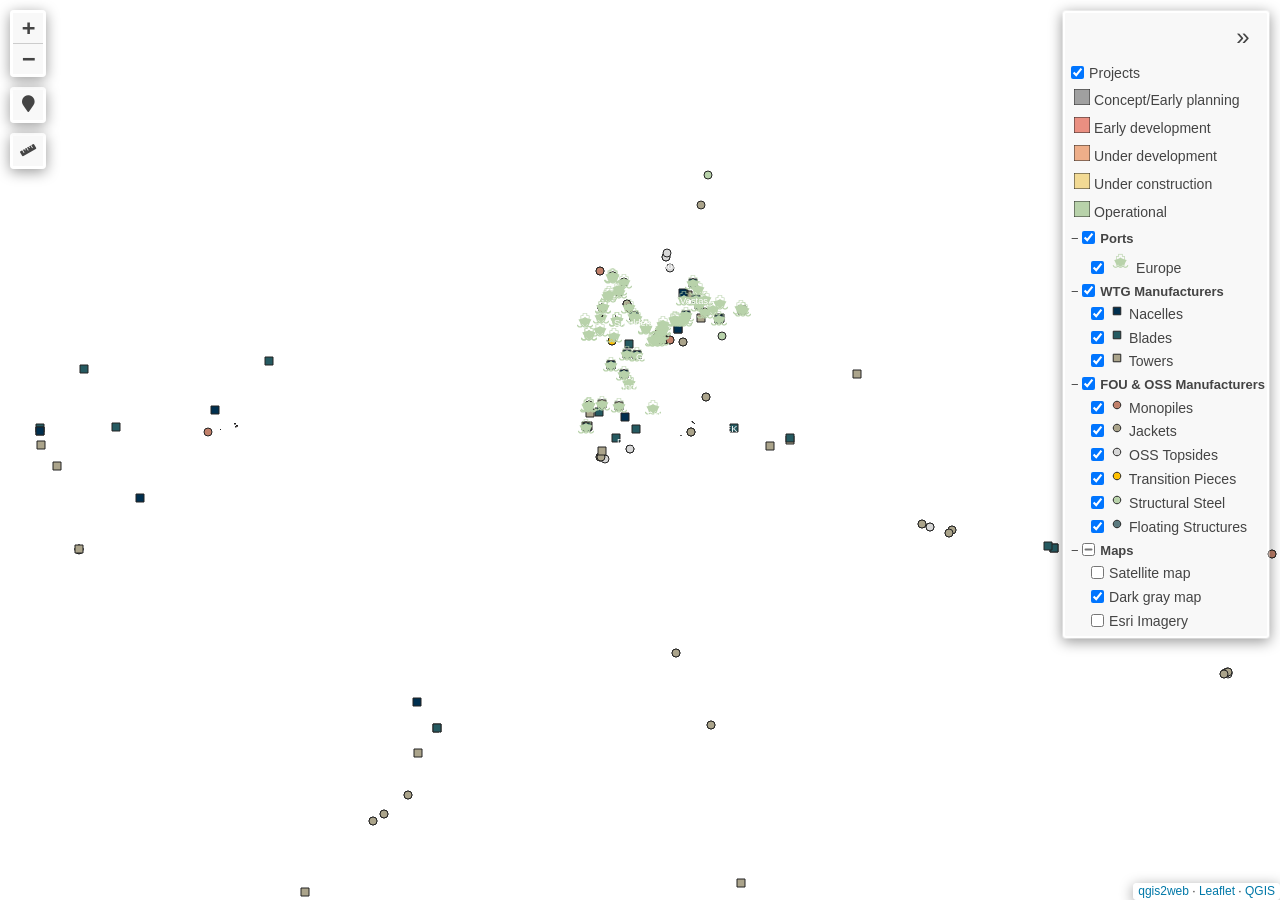
==== commit d07660c9: "Add files via upload" ====
--- a/index.html
+++ b/index.html
@@ -14,9 +14,11 @@
         <link rel="stylesheet" href="css/leaflet.photon.css">
         <link rel="stylesheet" href="css/leaflet-measure.css">
         <style>
-        #map {
-            width: 1364px;
-            height: 800px;
+        html, body, #map {
+            width: 100%;
+            height: 100%;
+            padding: 0;
+            margin: 0;
         }
         </style>
         <title></title>
@@ -67,7 +69,7 @@
         }
         var map = L.map('map', {
             zoomControl:false, maxZoom:28, minZoom:1
-        }).fitBounds([[-30.451907321907143,-84.59178582084414],[74.07479381065707,93.81092964601359]]);
+        }).fitBounds([[-30.45190732190715,-88.52136105139168],[74.07479381065707,89.88135441546608]]);
         var hash = new L.Hash(map);
         map.attributionControl.setPrefix('<a href="https://github.com/tomchadwin/qgis2web" target="_blank">qgis2web</a> &middot; <a href="https://leafletjs.com" title="A JS library for interactive maps">Leaflet</a> &middot; <a href="https://qgis.org">QGIS</a>');
         var autolinker = new Autolinker({truncate: {length: 30, location: 'smart'}});
@@ -1619,6 +1621,6 @@
         map.on("layerremove", function(){
             resetLabels([layer_FloatingStructures_3,layer_StructuralSteel_4,layer_TransitionPieces_5,layer_OSSTopsides_6,layer_Jackets_7,layer_Monopiles_8,layer_Towers_9,layer_Blades_10,layer_Nacelles_11,layer_Europe_12,layer_Projects_13]);
         });
-        </script>
+        </script>        
     </body>
 </html>
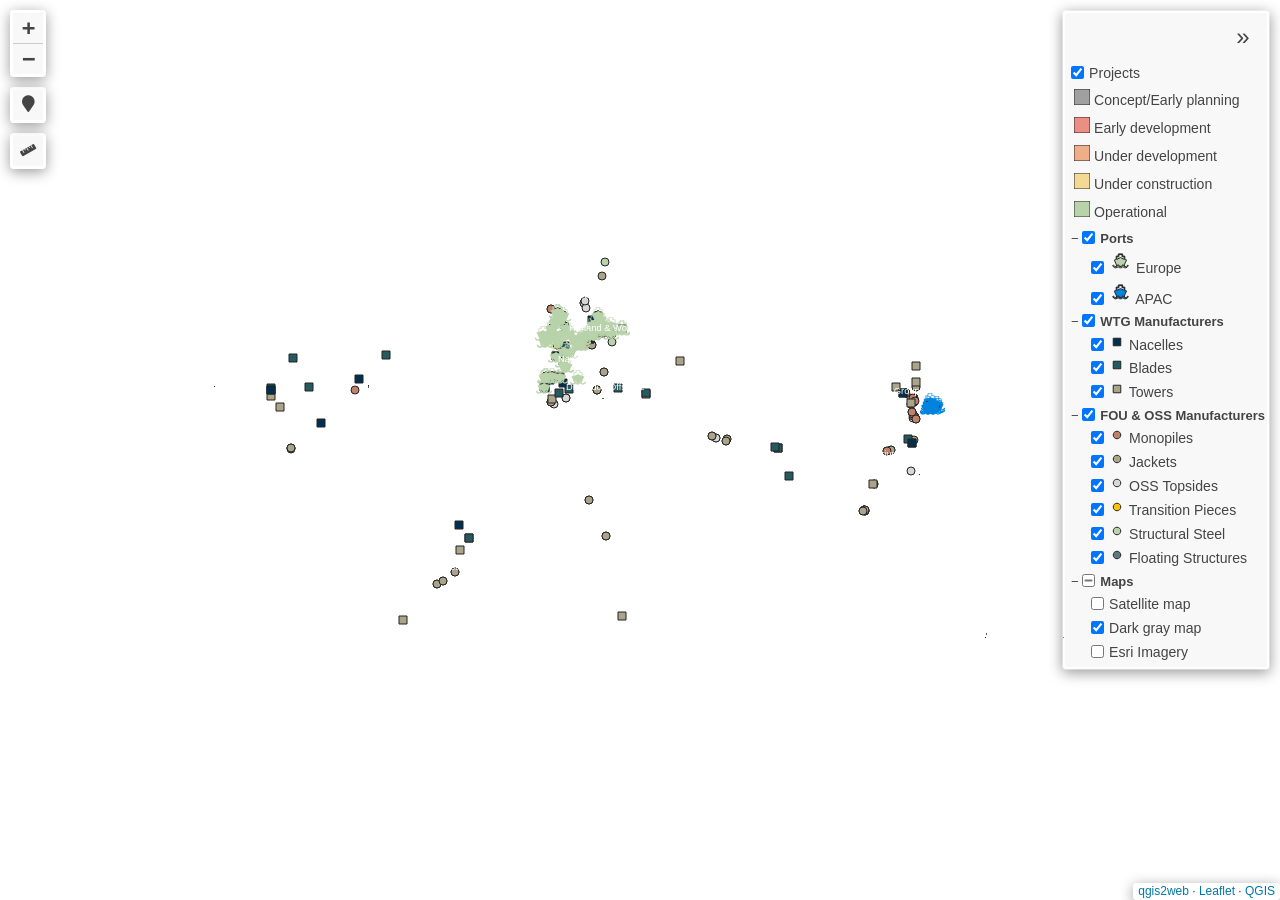
==== commit 2741a511: "Add files via upload" ====
--- a/index.html
+++ b/index.html
@@ -49,8 +49,9 @@
         <script src="data/Towers_9.js"></script>
         <script src="data/Blades_10.js"></script>
         <script src="data/Nacelles_11.js"></script>
-        <script src="data/Europe_12.js"></script>
-        <script src="data/Projects_13.js"></script>
+        <script src="data/APAC_12.js"></script>
+        <script src="data/Europe_13.js"></script>
+        <script src="data/Projects_14.js"></script>
         <script>
         var highlightLayer;
         function highlightFeature(e) {
@@ -69,7 +70,7 @@
         }
         var map = L.map('map', {
             zoomControl:false, maxZoom:28, minZoom:1
-        }).fitBounds([[-30.45190732190715,-88.52136105139168],[74.07479381065707,89.88135441546608]]);
+        })
         var hash = new L.Hash(map);
         map.attributionControl.setPrefix('<a href="https://github.com/tomchadwin/qgis2web" target="_blank">qgis2web</a> &middot; <a href="https://leafletjs.com" title="A JS library for interactive maps">Leaflet</a> &middot; <a href="https://qgis.org">QGIS</a>');
         var autolinker = new Autolinker({truncate: {length: 30, location: 'smart'}});
@@ -150,6 +151,9 @@
         document.getElementsByClassName('leaflet-control-measure-toggle')[0].className += ' fas fa-ruler';
         var bounds_group = new L.featureGroup([]);
         function setBounds() {
+            if (bounds_group.getLayers().length) {
+                map.fitBounds(bounds_group.getBounds());
+            }
         }
         map.createPane('pane_EsriImagery_0');
         map.getPane('pane_EsriImagery_0').style.zIndex = 400;
@@ -861,6 +865,9 @@
             });
             var popupContent = '<table>\
                     <tr>\
+                        <td colspan="2">' + (feature.properties['fid'] !== null ? autolinker.link(String(feature.properties['fid']).replace(/'/g, '\'').toLocaleString()) : '') + '</td>\
+                    </tr>\
+                    <tr>\
                         <td colspan="2"><strong>Manufacture</strong><br />' + (feature.properties['Manufacture'] !== null ? autolinker.link(String(feature.properties['Manufacture']).replace(/'/g, '\'').toLocaleString()) : '') + '</td>\
                     </tr>\
                     <tr>\
@@ -981,7 +988,8 @@
                         <td colspan="2"><strong>Area</strong><br />' + (feature.properties['Area'] !== null ? autolinker.link(String(feature.properties['Area']).replace(/'/g, '\'').toLocaleString()) : '') + '</td>\
                     </tr>\
                     <tr>\
-                        <td colspan="2"><strong>Comments/Logistic notes</strong><br />' + (feature.properties['Comments/Logistic notes'] !== null ? autolinker.link(String(feature.properties['Comments/Logistic notes']).replace(/'/g, '\'').toLocaleString()) : '') + '</td>\
+                        <th scope="row">Comments/Logistic notes</th>\
+                        <td>' + (feature.properties['Comments/Logistic notes'] !== null ? autolinker.link(String(feature.properties['Comments/Logistic notes']).replace(/'/g, '\'').toLocaleString()) : '') + '</td>\
                     </tr>\
                     <tr>\
                         <td colspan="2"><strong>LAT</strong><br />' + (feature.properties['LAT'] !== null ? autolinker.link(String(feature.properties['LAT']).replace(/'/g, '\'').toLocaleString()) : '') + '</td>\
@@ -1127,7 +1135,7 @@
         });
         bounds_group.addLayer(layer_Nacelles_11);
         map.addLayer(layer_Nacelles_11);
-        function pop_Europe_12(feature, layer) {
+        function pop_APAC_12(feature, layer) {
             layer.on({
                 mouseout: function(e) {
                     for (var i in e.target._eventParents) {
@@ -1173,7 +1181,7 @@
                         <td colspan="2"><strong>Tidal Range MSL (m)</strong><br />' + (feature.properties['Tidal Range MSL (m)'] !== null ? autolinker.link(String(feature.properties['Tidal Range MSL (m)']).replace(/'/g, '\'').toLocaleString()) : '') + '</td>\
                     </tr>\
                     <tr>\
-                        <td colspan="2"><strong>Air Draft (m)</strong><br />' + (feature.properties['Air Draft (m)'] !== null ? autolinker.link(String(feature.properties['Air Draft (m)']).replace(/'/g, '\'').toLocaleString()) : '') + '</td>\
+                        <td colspan="2"><strong>Air Draft (M)</strong><br />' + (feature.properties['Air Draft (M)'] !== null ? autolinker.link(String(feature.properties['Air Draft (M)']).replace(/'/g, '\'').toLocaleString()) : '') + '</td>\
                     </tr>\
                     <tr>\
                         <td colspan="2"><strong>Navigational access width(m)</strong><br />' + (feature.properties['Navigational access width(m)'] !== null ? autolinker.link(String(feature.properties['Navigational access width(m)']).replace(/'/g, '\'').toLocaleString()) : '') + '</td>\
@@ -1207,39 +1215,39 @@
 			layer.bindPopup(content, { maxHeight: 400 });
         }
 
-        function style_Europe_12_0() {
+        function style_APAC_12_0() {
             return {
-                pane: 'pane_Europe_12',
+                pane: 'pane_APAC_12',
         rotationAngle: 0.0,
         rotationOrigin: 'center center',
         icon: L.icon({
-            iconUrl: 'markers/Europe_12.svg',
+            iconUrl: 'markers/APAC_12.svg',
             iconSize: [17.479999999999997, 17.479999999999997]
         }),
                 interactive: true,
             }
         }
-        map.createPane('pane_Europe_12');
-        map.getPane('pane_Europe_12').style.zIndex = 412;
-        map.getPane('pane_Europe_12').style['mix-blend-mode'] = 'normal';
-        var layer_Europe_12 = new L.geoJson(json_Europe_12, {
+        map.createPane('pane_APAC_12');
+        map.getPane('pane_APAC_12').style.zIndex = 412;
+        map.getPane('pane_APAC_12').style['mix-blend-mode'] = 'normal';
+        var layer_APAC_12 = new L.geoJson(json_APAC_12, {
             attribution: '',
             interactive: true,
-            dataVar: 'json_Europe_12',
-            layerName: 'layer_Europe_12',
-            pane: 'pane_Europe_12',
-            onEachFeature: pop_Europe_12,
+            dataVar: 'json_APAC_12',
+            layerName: 'layer_APAC_12',
+            pane: 'pane_APAC_12',
+            onEachFeature: pop_APAC_12,
             pointToLayer: function (feature, latlng) {
                 var context = {
                     feature: feature,
                     variables: {}
                 };
-                return L.marker(latlng, style_Europe_12_0(feature));
+                return L.marker(latlng, style_APAC_12_0(feature));
             },
         });
-        bounds_group.addLayer(layer_Europe_12);
-        map.addLayer(layer_Europe_12);
-        function pop_Projects_13(feature, layer) {
+        bounds_group.addLayer(layer_APAC_12);
+        map.addLayer(layer_APAC_12);
+        function pop_Europe_13(feature, layer) {
             layer.on({
                 mouseout: function(e) {
                     for (var i in e.target._eventParents) {
@@ -1252,40 +1260,64 @@
             });
             var popupContent = '<table>\
                     <tr>\
-                        <td colspan="2"><strong>Project Name</strong><br />' + (feature.properties['Project Name'] !== null ? autolinker.link(String(feature.properties['Project Name']).replace(/'/g, '\'').toLocaleString()) : '') + '</td>\
-                    </tr>\
-                    <tr>\
-                        <td colspan="2"><strong>Project Status</strong><br />' + (feature.properties['Project Status'] !== null ? autolinker.link(String(feature.properties['Project Status']).replace(/'/g, '\'').toLocaleString()) : '') + '</td>\
-                    </tr>\
-                    <tr>\
-                        <td colspan="2"><strong>Region</strong><br />' + (feature.properties['Region'] !== null ? autolinker.link(String(feature.properties['Region']).replace(/'/g, '\'').toLocaleString()) : '') + '</td>\
+                        <td colspan="2"><strong>Port</strong><br />' + (feature.properties['Port'] !== null ? autolinker.link(String(feature.properties['Port']).replace(/'/g, '\'').toLocaleString()) : '') + '</td>\
+                    </tr>\
+                    <tr>\
+                        <td colspan="2"><strong>Port Terminal</strong><br />' + (feature.properties['Port Terminal'] !== null ? autolinker.link(String(feature.properties['Port Terminal']).replace(/'/g, '\'').toLocaleString()) : '') + '</td>\
                     </tr>\
                     <tr>\
                         <td colspan="2"><strong>Country</strong><br />' + (feature.properties['Country'] !== null ? autolinker.link(String(feature.properties['Country']).replace(/'/g, '\'').toLocaleString()) : '') + '</td>\
                     </tr>\
                     <tr>\
-                        <td colspan="2"><strong>Capacity</strong><br />' + (feature.properties['Capacity'] !== null ? autolinker.link(String(feature.properties['Capacity']).replace(/'/g, '\'').toLocaleString()) : '') + '</td>\
-                    </tr>\
-                    <tr>\
-                        <td colspan="2"><strong>Technology</strong><br />' + (feature.properties['Technology'] !== null ? autolinker.link(String(feature.properties['Technology']).replace(/'/g, '\'').toLocaleString()) : '') + '</td>\
-                    </tr>\
-                    <tr>\
-                        <td colspan="2"><strong>FOU Type</strong><br />' + (feature.properties['FOU Type'] !== null ? autolinker.link(String(feature.properties['FOU Type']).replace(/'/g, '\'').toLocaleString()) : '') + '</td>\
-                    </tr>\
-                    <tr>\
-                        <td colspan="2"><strong>WTG Model</strong><br />' + (feature.properties['WTG Model'] !== null ? autolinker.link(String(feature.properties['WTG Model']).replace(/'/g, '\'').toLocaleString()) : '') + '</td>\
-                    </tr>\
-                    <tr>\
-                        <td colspan="2"><strong>CIP Fund</strong><br />' + (feature.properties['CIP Fund'] !== null ? autolinker.link(String(feature.properties['CIP Fund']).replace(/'/g, '\'').toLocaleString()) : '') + '</td>\
-                    </tr>\
-                    <tr>\
-                        <td colspan="2"><strong>Partnership</strong><br />' + (feature.properties['Partnership'] !== null ? autolinker.link(String(feature.properties['Partnership']).replace(/'/g, '\'').toLocaleString()) : '') + '</td>\
-                    </tr>\
-                    <tr>\
-                        <td colspan="2"><strong>FC</strong><br />' + (feature.properties['FC'] !== null ? autolinker.link(String(feature.properties['FC']).replace(/'/g, '\'').toLocaleString()) : '') + '</td>\
-                    </tr>\
-                    <tr>\
-                        <td colspan="2"><strong>COD</strong><br />' + (feature.properties['COD'] !== null ? autolinker.link(String(feature.properties['COD']).replace(/'/g, '\'').toLocaleString()) : '') + '</td>\
+                        <td colspan="2"><strong>Port authority</strong><br />' + (feature.properties['Port authority'] !== null ? autolinker.link(String(feature.properties['Port authority']).replace(/'/g, '\'').toLocaleString()) : '') + '</td>\
+                    </tr>\
+                    <tr>\
+                        <td colspan="2"><strong>Main service</strong><br />' + (feature.properties['Main service'] !== null ? autolinker.link(String(feature.properties['Main service']).replace(/'/g, '\'').toLocaleString()) : '') + '</td>\
+                    </tr>\
+                    <tr>\
+                        <td colspan="2"><strong>Terminal area (ha)</strong><br />' + (feature.properties['Terminal area (ha)'] !== null ? autolinker.link(String(feature.properties['Terminal area (ha)']).replace(/'/g, '\'').toLocaleString()) : '') + '</td>\
+                    </tr>\
+                    <tr>\
+                        <td colspan="2"><strong>Quay length (m)</strong><br />' + (feature.properties['Quay length (m)'] !== null ? autolinker.link(String(feature.properties['Quay length (m)']).replace(/'/g, '\'').toLocaleString()) : '') + '</td>\
+                    </tr>\
+                    <tr>\
+                        <td colspan="2"><strong>Quay depth (m)</strong><br />' + (feature.properties['Quay depth (m)'] !== null ? autolinker.link(String(feature.properties['Quay depth (m)']).replace(/'/g, '\'').toLocaleString()) : '') + '</td>\
+                    </tr>\
+                    <tr>\
+                        <td colspan="2"><strong>Quay bearing capacity (t/m2)</strong><br />' + (feature.properties['Quay bearing capacity (t/m2)'] !== null ? autolinker.link(String(feature.properties['Quay bearing capacity (t/m2)']).replace(/'/g, '\'').toLocaleString()) : '') + '</td>\
+                    </tr>\
+                    <tr>\
+                        <td colspan="2"><strong>Lanside bearing capacity (t/m2)</strong><br />' + (feature.properties['Lanside bearing capacity (t/m2)'] !== null ? autolinker.link(String(feature.properties['Lanside bearing capacity (t/m2)']).replace(/'/g, '\'').toLocaleString()) : '') + '</td>\
+                    </tr>\
+                    <tr>\
+                        <td colspan="2"><strong>Tidal Range MSL (m)</strong><br />' + (feature.properties['Tidal Range MSL (m)'] !== null ? autolinker.link(String(feature.properties['Tidal Range MSL (m)']).replace(/'/g, '\'').toLocaleString()) : '') + '</td>\
+                    </tr>\
+                    <tr>\
+                        <td colspan="2"><strong>Air Draft (m)</strong><br />' + (feature.properties['Air Draft (m)'] !== null ? autolinker.link(String(feature.properties['Air Draft (m)']).replace(/'/g, '\'').toLocaleString()) : '') + '</td>\
+                    </tr>\
+                    <tr>\
+                        <td colspan="2"><strong>Navigational access width (m)</strong><br />' + (feature.properties['Navigational access width (m)'] !== null ? autolinker.link(String(feature.properties['Navigational access width (m)']).replace(/'/g, '\'').toLocaleString()) : '') + '</td>\
+                    </tr>\
+                    <tr>\
+                        <td colspan="2"><strong>Navigational access depth (m)</strong><br />' + (feature.properties['Navigational access depth (m)'] !== null ? autolinker.link(String(feature.properties['Navigational access depth (m)']).replace(/'/g, '\'').toLocaleString()) : '') + '</td>\
+                    </tr>\
+                    <tr>\
+                        <td colspan="2"><strong>RORO facility</strong><br />' + (feature.properties['RORO facility'] !== null ? autolinker.link(String(feature.properties['RORO facility']).replace(/'/g, '\'').toLocaleString()) : '') + '</td>\
+                    </tr>\
+                    <tr>\
+                        <td colspan="2"><strong>Offshore wind experience</strong><br />' + (feature.properties['Offshore wind experience'] !== null ? autolinker.link(String(feature.properties['Offshore wind experience']).replace(/'/g, '\'').toLocaleString()) : '') + '</td>\
+                    </tr>\
+                    <tr>\
+                        <td colspan="2"><strong>Developments</strong><br />' + (feature.properties['Developments'] !== null ? autolinker.link(String(feature.properties['Developments']).replace(/'/g, '\'').toLocaleString()) : '') + '</td>\
+                    </tr>\
+                    <tr>\
+                        <td colspan="2"><strong>Relvant Info</strong><br />' + (feature.properties['Relvant Info'] !== null ? autolinker.link(String(feature.properties['Relvant Info']).replace(/'/g, '\'').toLocaleString()) : '') + '</td>\
+                    </tr>\
+                    <tr>\
+                        <td colspan="2"><strong>LAT</strong><br />' + (feature.properties['LAT'] !== null ? autolinker.link(String(feature.properties['LAT']).replace(/'/g, '\'').toLocaleString()) : '') + '</td>\
+                    </tr>\
+                    <tr>\
+                        <td colspan="2"><strong>LONG</strong><br />' + (feature.properties['LONG'] !== null ? autolinker.link(String(feature.properties['LONG']).replace(/'/g, '\'').toLocaleString()) : '') + '</td>\
                     </tr>\
                 </table>';
             var content = removeEmptyRowsFromPopupContent(popupContent, feature);
@@ -1295,11 +1327,99 @@
 			layer.bindPopup(content, { maxHeight: 400 });
         }
 
-        function style_Projects_13_0(feature) {
+        function style_Europe_13_0() {
+            return {
+                pane: 'pane_Europe_13',
+        rotationAngle: 0.0,
+        rotationOrigin: 'center center',
+        icon: L.icon({
+            iconUrl: 'markers/Europe_13.svg',
+            iconSize: [17.479999999999997, 17.479999999999997]
+        }),
+                interactive: true,
+            }
+        }
+        map.createPane('pane_Europe_13');
+        map.getPane('pane_Europe_13').style.zIndex = 413;
+        map.getPane('pane_Europe_13').style['mix-blend-mode'] = 'normal';
+        var layer_Europe_13 = new L.geoJson(json_Europe_13, {
+            attribution: '',
+            interactive: true,
+            dataVar: 'json_Europe_13',
+            layerName: 'layer_Europe_13',
+            pane: 'pane_Europe_13',
+            onEachFeature: pop_Europe_13,
+            pointToLayer: function (feature, latlng) {
+                var context = {
+                    feature: feature,
+                    variables: {}
+                };
+                return L.marker(latlng, style_Europe_13_0(feature));
+            },
+        });
+        bounds_group.addLayer(layer_Europe_13);
+        map.addLayer(layer_Europe_13);
+        function pop_Projects_14(feature, layer) {
+            layer.on({
+                mouseout: function(e) {
+                    for (var i in e.target._eventParents) {
+                        if (typeof e.target._eventParents[i].resetStyle === 'function') {
+                            e.target._eventParents[i].resetStyle(e.target);
+                        }
+                    }
+                },
+                mouseover: highlightFeature,
+            });
+            var popupContent = '<table>\
+                    <tr>\
+                        <td colspan="2"><strong>Project Name</strong><br />' + (feature.properties['Project Name'] !== null ? autolinker.link(String(feature.properties['Project Name']).replace(/'/g, '\'').toLocaleString()) : '') + '</td>\
+                    </tr>\
+                    <tr>\
+                        <td colspan="2"><strong>Project Status</strong><br />' + (feature.properties['Project Status'] !== null ? autolinker.link(String(feature.properties['Project Status']).replace(/'/g, '\'').toLocaleString()) : '') + '</td>\
+                    </tr>\
+                    <tr>\
+                        <td colspan="2"><strong>Region</strong><br />' + (feature.properties['Region'] !== null ? autolinker.link(String(feature.properties['Region']).replace(/'/g, '\'').toLocaleString()) : '') + '</td>\
+                    </tr>\
+                    <tr>\
+                        <td colspan="2"><strong>Country</strong><br />' + (feature.properties['Country'] !== null ? autolinker.link(String(feature.properties['Country']).replace(/'/g, '\'').toLocaleString()) : '') + '</td>\
+                    </tr>\
+                    <tr>\
+                        <td colspan="2"><strong>Capacity</strong><br />' + (feature.properties['Capacity'] !== null ? autolinker.link(String(feature.properties['Capacity']).replace(/'/g, '\'').toLocaleString()) : '') + '</td>\
+                    </tr>\
+                    <tr>\
+                        <td colspan="2"><strong>Technology</strong><br />' + (feature.properties['Technology'] !== null ? autolinker.link(String(feature.properties['Technology']).replace(/'/g, '\'').toLocaleString()) : '') + '</td>\
+                    </tr>\
+                    <tr>\
+                        <td colspan="2"><strong>FOU Type</strong><br />' + (feature.properties['FOU Type'] !== null ? autolinker.link(String(feature.properties['FOU Type']).replace(/'/g, '\'').toLocaleString()) : '') + '</td>\
+                    </tr>\
+                    <tr>\
+                        <td colspan="2"><strong>WTG Model</strong><br />' + (feature.properties['WTG Model'] !== null ? autolinker.link(String(feature.properties['WTG Model']).replace(/'/g, '\'').toLocaleString()) : '') + '</td>\
+                    </tr>\
+                    <tr>\
+                        <td colspan="2"><strong>CIP Fund</strong><br />' + (feature.properties['CIP Fund'] !== null ? autolinker.link(String(feature.properties['CIP Fund']).replace(/'/g, '\'').toLocaleString()) : '') + '</td>\
+                    </tr>\
+                    <tr>\
+                        <td colspan="2"><strong>Partnership</strong><br />' + (feature.properties['Partnership'] !== null ? autolinker.link(String(feature.properties['Partnership']).replace(/'/g, '\'').toLocaleString()) : '') + '</td>\
+                    </tr>\
+                    <tr>\
+                        <td colspan="2"><strong>FC</strong><br />' + (feature.properties['FC'] !== null ? autolinker.link(String(feature.properties['FC']).replace(/'/g, '\'').toLocaleString()) : '') + '</td>\
+                    </tr>\
+                    <tr>\
+                        <td colspan="2"><strong>COD</strong><br />' + (feature.properties['COD'] !== null ? autolinker.link(String(feature.properties['COD']).replace(/'/g, '\'').toLocaleString()) : '') + '</td>\
+                    </tr>\
+                </table>';
+            var content = removeEmptyRowsFromPopupContent(popupContent, feature);
+			layer.on('popupopen', function(e) {
+				addClassToPopupIfMedia(content, e.popup);
+			});
+			layer.bindPopup(content, { maxHeight: 400 });
+        }
+
+        function style_Projects_14_0(feature) {
             switch(String(feature.properties['Project Status'])) {
                 case 'Concept/Early planning':
                     return {
-                pane: 'pane_Projects_13',
+                pane: 'pane_Projects_14',
                 opacity: 1,
                 color: 'rgba(35,35,35,1.0)',
                 dashArray: '',
@@ -1314,7 +1434,7 @@
                     break;
                 case 'Early development':
                     return {
-                pane: 'pane_Projects_13',
+                pane: 'pane_Projects_14',
                 opacity: 1,
                 color: 'rgba(35,35,35,1.0)',
                 dashArray: '',
@@ -1329,7 +1449,7 @@
                     break;
                 case 'Under development':
                     return {
-                pane: 'pane_Projects_13',
+                pane: 'pane_Projects_14',
                 opacity: 1,
                 color: 'rgba(35,35,35,1.0)',
                 dashArray: '',
@@ -1344,7 +1464,7 @@
                     break;
                 case 'Under construction':
                     return {
-                pane: 'pane_Projects_13',
+                pane: 'pane_Projects_14',
                 opacity: 1,
                 color: 'rgba(35,35,35,1.0)',
                 dashArray: '',
@@ -1359,7 +1479,7 @@
                     break;
                 case 'Operational':
                     return {
-                pane: 'pane_Projects_13',
+                pane: 'pane_Projects_14',
                 opacity: 1,
                 color: 'rgba(35,35,35,1.0)',
                 dashArray: '',
@@ -1374,24 +1494,25 @@
                     break;
             }
         }
-        map.createPane('pane_Projects_13');
-        map.getPane('pane_Projects_13').style.zIndex = 413;
-        map.getPane('pane_Projects_13').style['mix-blend-mode'] = 'normal';
-        var layer_Projects_13 = new L.geoJson(json_Projects_13, {
+        map.createPane('pane_Projects_14');
+        map.getPane('pane_Projects_14').style.zIndex = 414;
+        map.getPane('pane_Projects_14').style['mix-blend-mode'] = 'normal';
+        var layer_Projects_14 = new L.geoJson(json_Projects_14, {
             attribution: '',
             interactive: true,
-            dataVar: 'json_Projects_13',
-            layerName: 'layer_Projects_13',
-            pane: 'pane_Projects_13',
-            onEachFeature: pop_Projects_13,
-            style: style_Projects_13_0,
-        });
-        bounds_group.addLayer(layer_Projects_13);
-        map.addLayer(layer_Projects_13);
+            dataVar: 'json_Projects_14',
+            layerName: 'layer_Projects_14',
+            pane: 'pane_Projects_14',
+            onEachFeature: pop_Projects_14,
+            style: style_Projects_14_0,
+        });
+        bounds_group.addLayer(layer_Projects_14);
+        map.addLayer(layer_Projects_14);
         var overlaysTree = [
-            {label: 'Projects<br /><table><tr><td style="text-align: center;"><img src="legend/Projects_13_ConceptEarlyplanning0.png" /></td><td>Concept/Early planning</td></tr><tr><td style="text-align: center;"><img src="legend/Projects_13_Earlydevelopment1.png" /></td><td>Early development</td></tr><tr><td style="text-align: center;"><img src="legend/Projects_13_Underdevelopment2.png" /></td><td>Under development</td></tr><tr><td style="text-align: center;"><img src="legend/Projects_13_Underconstruction3.png" /></td><td>Under construction</td></tr><tr><td style="text-align: center;"><img src="legend/Projects_13_Operational4.png" /></td><td>Operational</td></tr></table>', layer: layer_Projects_13},
+            {label: 'Projects<br /><table><tr><td style="text-align: center;"><img src="legend/Projects_14_ConceptEarlyplanning0.png" /></td><td>Concept/Early planning</td></tr><tr><td style="text-align: center;"><img src="legend/Projects_14_Earlydevelopment1.png" /></td><td>Early development</td></tr><tr><td style="text-align: center;"><img src="legend/Projects_14_Underdevelopment2.png" /></td><td>Under development</td></tr><tr><td style="text-align: center;"><img src="legend/Projects_14_Underconstruction3.png" /></td><td>Under construction</td></tr><tr><td style="text-align: center;"><img src="legend/Projects_14_Operational4.png" /></td><td>Operational</td></tr></table>', layer: layer_Projects_14},
         {label: '<b>Ports</b>',  selectAllCheckbox: true, children: [
-            {label: '<img src="legend/Europe_12.png" /> Europe', layer: layer_Europe_12},]},
+            {label: '<img src="legend/Europe_13.png" /> Europe', layer: layer_Europe_13},
+            {label: '<img src="legend/APAC_12.png" /> APAC', layer: layer_APAC_12},]},
         {label: '<b>WTG Manufacturers</b>',  selectAllCheckbox: true, children: [
             {label: '<img src="legend/Nacelles_11.png" /> Nacelles', layer: layer_Nacelles_11},
             {label: '<img src="legend/Blades_10.png" /> Blades', layer: layer_Blades_10},
@@ -1586,12 +1707,12 @@
               i++;
         });
         var i = 0;
-        layer_Europe_12.eachLayer(function(layer) {
+        layer_APAC_12.eachLayer(function(layer) {
             var context = {
                 feature: layer.feature,
                 variables: {}
             };
-            layer.bindTooltip((layer.feature.properties['Port'] !== null?String('<div style="color: #ffffff; font-size: 7pt; font-family: \'Open Sans\', sans-serif;">' + layer.feature.properties['Port']) + '</div>':''), {permanent: true, offset: [-0, -16], className: 'css_Europe_12'});
+            layer.bindTooltip((layer.feature.properties['Port'] !== null?String('<div style="color: #ffffff; font-size: 7pt; font-family: \'Open Sans\', sans-serif;">' + layer.feature.properties['Port']) + '</div>':''), {permanent: true, offset: [-0, -16], className: 'css_APAC_12'});
             labels.push(layer);
             totalMarkers += 1;
               layer.added = true;
@@ -1599,27 +1720,40 @@
               i++;
         });
         var i = 0;
-        layer_Projects_13.eachLayer(function(layer) {
+        layer_Europe_13.eachLayer(function(layer) {
             var context = {
                 feature: layer.feature,
                 variables: {}
             };
-            layer.bindTooltip((layer.feature.properties['Project Name'] !== null?String('<div style="color: #ffffff; font-size: 8pt; font-family: \'Open Sans\', sans-serif;">' + layer.feature.properties['Project Name']) + '</div>':''), {permanent: true, offset: [-0, -16], className: 'css_Projects_13'});
+            layer.bindTooltip((layer.feature.properties['Port'] !== null?String('<div style="color: #ffffff; font-size: 7pt; font-family: \'Open Sans\', sans-serif;">' + layer.feature.properties['Port']) + '</div>':''), {permanent: true, offset: [-0, -16], className: 'css_Europe_13'});
             labels.push(layer);
             totalMarkers += 1;
               layer.added = true;
               addLabel(layer, i);
               i++;
         });
-        resetLabels([layer_FloatingStructures_3,layer_StructuralSteel_4,layer_TransitionPieces_5,layer_OSSTopsides_6,layer_Jackets_7,layer_Monopiles_8,layer_Towers_9,layer_Blades_10,layer_Nacelles_11,layer_Europe_12,layer_Projects_13]);
+        var i = 0;
+        layer_Projects_14.eachLayer(function(layer) {
+            var context = {
+                feature: layer.feature,
+                variables: {}
+            };
+            layer.bindTooltip((layer.feature.properties['Project Name'] !== null?String('<div style="color: #ffffff; font-size: 8pt; font-family: \'Open Sans\', sans-serif;">' + layer.feature.properties['Project Name']) + '</div>':''), {permanent: true, offset: [-0, -16], className: 'css_Projects_14'});
+            labels.push(layer);
+            totalMarkers += 1;
+              layer.added = true;
+              addLabel(layer, i);
+              i++;
+        });
+        resetLabels([layer_FloatingStructures_3,layer_StructuralSteel_4,layer_TransitionPieces_5,layer_OSSTopsides_6,layer_Jackets_7,layer_Monopiles_8,layer_Towers_9,layer_Blades_10,layer_Nacelles_11,layer_APAC_12,layer_Europe_13,layer_Projects_14]);
         map.on("zoomend", function(){
-            resetLabels([layer_FloatingStructures_3,layer_StructuralSteel_4,layer_TransitionPieces_5,layer_OSSTopsides_6,layer_Jackets_7,layer_Monopiles_8,layer_Towers_9,layer_Blades_10,layer_Nacelles_11,layer_Europe_12,layer_Projects_13]);
+            resetLabels([layer_FloatingStructures_3,layer_StructuralSteel_4,layer_TransitionPieces_5,layer_OSSTopsides_6,layer_Jackets_7,layer_Monopiles_8,layer_Towers_9,layer_Blades_10,layer_Nacelles_11,layer_APAC_12,layer_Europe_13,layer_Projects_14]);
         });
         map.on("layeradd", function(){
-            resetLabels([layer_FloatingStructures_3,layer_StructuralSteel_4,layer_TransitionPieces_5,layer_OSSTopsides_6,layer_Jackets_7,layer_Monopiles_8,layer_Towers_9,layer_Blades_10,layer_Nacelles_11,layer_Europe_12,layer_Projects_13]);
+            resetLabels([layer_FloatingStructures_3,layer_StructuralSteel_4,layer_TransitionPieces_5,layer_OSSTopsides_6,layer_Jackets_7,layer_Monopiles_8,layer_Towers_9,layer_Blades_10,layer_Nacelles_11,layer_APAC_12,layer_Europe_13,layer_Projects_14]);
         });
         map.on("layerremove", function(){
-            resetLabels([layer_FloatingStructures_3,layer_StructuralSteel_4,layer_TransitionPieces_5,layer_OSSTopsides_6,layer_Jackets_7,layer_Monopiles_8,layer_Towers_9,layer_Blades_10,layer_Nacelles_11,layer_Europe_12,layer_Projects_13]);
+            resetLabels([layer_FloatingStructures_3,layer_StructuralSteel_4,layer_TransitionPieces_5,layer_OSSTopsides_6,layer_Jackets_7,layer_Monopiles_8,layer_Towers_9,layer_Blades_10,layer_Nacelles_11,layer_APAC_12,layer_Europe_13,layer_Projects_14]);
         });
         </script>        
     </body>
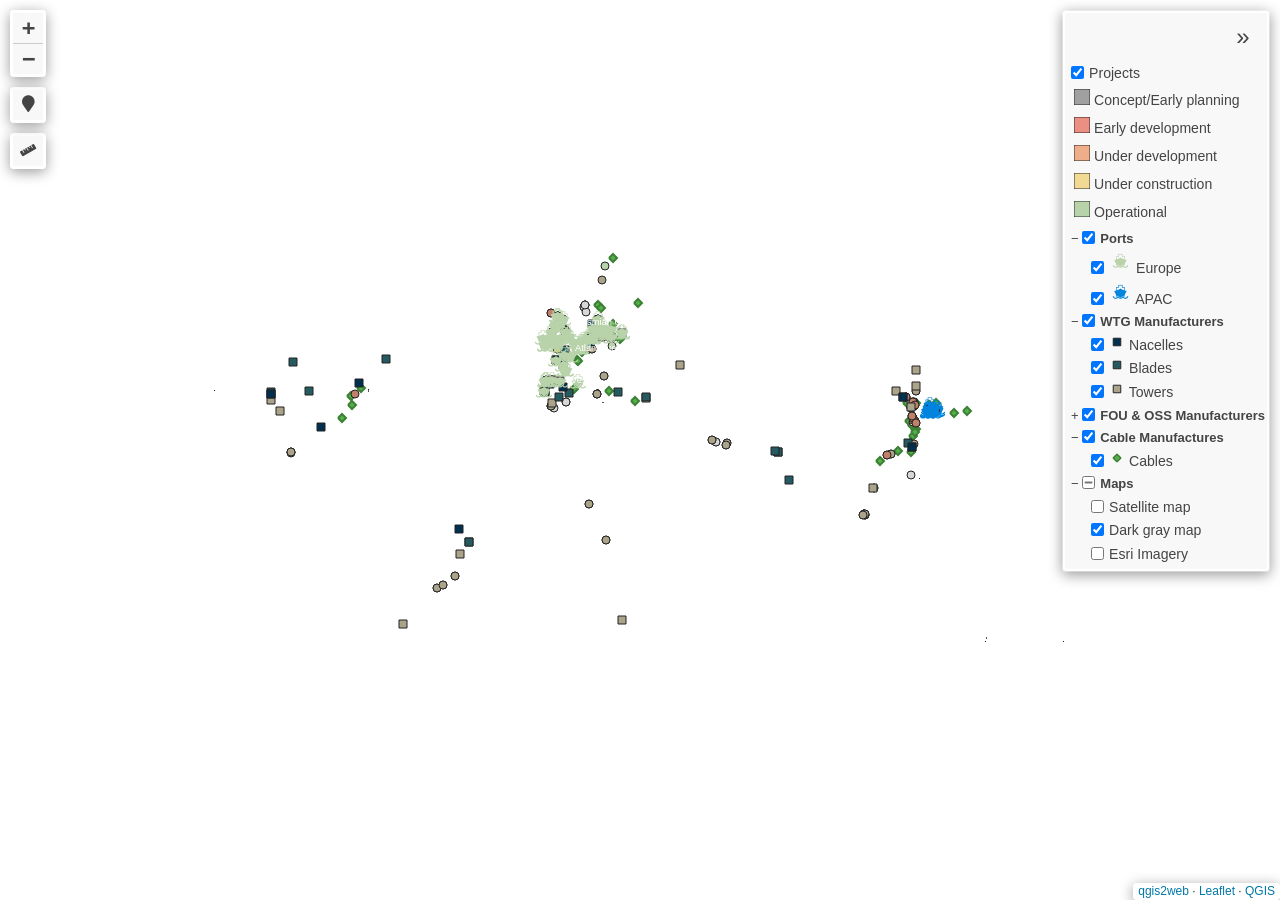
==== commit 08e7a5e3: "Add files via upload" ====
--- a/index.html
+++ b/index.html
@@ -40,18 +40,19 @@
         <script src="js/labels.js"></script>
         <script src="js/leaflet.photon.js"></script>
         <script src="js/leaflet-measure.js"></script>
-        <script src="data/FloatingStructures_3.js"></script>
-        <script src="data/StructuralSteel_4.js"></script>
-        <script src="data/TransitionPieces_5.js"></script>
-        <script src="data/OSSTopsides_6.js"></script>
-        <script src="data/Jackets_7.js"></script>
-        <script src="data/Monopiles_8.js"></script>
-        <script src="data/Towers_9.js"></script>
-        <script src="data/Blades_10.js"></script>
-        <script src="data/Nacelles_11.js"></script>
-        <script src="data/APAC_12.js"></script>
-        <script src="data/Europe_13.js"></script>
-        <script src="data/Projects_14.js"></script>
+        <script src="data/Cables_3.js"></script>
+        <script src="data/FloatingStructures_4.js"></script>
+        <script src="data/StructuralSteel_5.js"></script>
+        <script src="data/TransitionPieces_6.js"></script>
+        <script src="data/OSSTopsides_7.js"></script>
+        <script src="data/Jackets_8.js"></script>
+        <script src="data/Monopiles_9.js"></script>
+        <script src="data/Towers_10.js"></script>
+        <script src="data/Blades_11.js"></script>
+        <script src="data/Nacelles_12.js"></script>
+        <script src="data/APAC_13.js"></script>
+        <script src="data/Europe_14.js"></script>
+        <script src="data/Projects_15.js"></script>
         <script>
         var highlightLayer;
         function highlightFeature(e) {
@@ -192,7 +193,7 @@
             maxNativeZoom: 18
         });
         layer_Satellitemap_2;
-        function pop_FloatingStructures_3(feature, layer) {
+        function pop_Cables_3(feature, layer) {
             layer.on({
                 mouseout: function(e) {
                     for (var i in e.target._eventParents) {
@@ -208,7 +209,7 @@
                         <td colspan="2"><strong>Manufacture</strong><br />' + (feature.properties['Manufacture'] !== null ? autolinker.link(String(feature.properties['Manufacture']).replace(/'/g, '\'').toLocaleString()) : '') + '</td>\
                     </tr>\
                     <tr>\
-                        <td colspan="2"><strong>Fascility</strong><br />' + (feature.properties['Fascility'] !== null ? autolinker.link(String(feature.properties['Fascility']).replace(/'/g, '\'').toLocaleString()) : '') + '</td>\
+                        <td colspan="2"><strong>Facility</strong><br />' + (feature.properties['Facility'] !== null ? autolinker.link(String(feature.properties['Facility']).replace(/'/g, '\'').toLocaleString()) : '') + '</td>\
                     </tr>\
                     <tr>\
                         <td colspan="2"><strong>Region</strong><br />' + (feature.properties['Region'] !== null ? autolinker.link(String(feature.properties['Region']).replace(/'/g, '\'').toLocaleString()) : '') + '</td>\
@@ -226,19 +227,13 @@
                         <td colspan="2"><strong>3rd product</strong><br />' + (feature.properties['3rd product'] !== null ? autolinker.link(String(feature.properties['3rd product']).replace(/'/g, '\'').toLocaleString()) : '') + '</td>\
                     </tr>\
                     <tr>\
-                        <td colspan="2"><strong>Annual Output</strong><br />' + (feature.properties['Annual Output'] !== null ? autolinker.link(String(feature.properties['Annual Output']).replace(/'/g, '\'').toLocaleString()) : '') + '</td>\
-                    </tr>\
-                    <tr>\
-                        <td colspan="2"><strong>Annual capacity (t/year)</strong><br />' + (feature.properties['Annual capacity (t/year)'] !== null ? autolinker.link(String(feature.properties['Annual capacity (t/year)']).replace(/'/g, '\'').toLocaleString()) : '') + '</td>\
+                        <td colspan="2"><strong>Annual capacity (km/year)</strong><br />' + (feature.properties['Annual capacity (km/year)'] !== null ? autolinker.link(String(feature.properties['Annual capacity (km/year)']).replace(/'/g, '\'').toLocaleString()) : '') + '</td>\
                     </tr>\
                     <tr>\
                         <td colspan="2"><strong>Max diameter (m)</strong><br />' + (feature.properties['Max diameter (m)'] !== null ? autolinker.link(String(feature.properties['Max diameter (m)']).replace(/'/g, '\'').toLocaleString()) : '') + '</td>\
                     </tr>\
                     <tr>\
-                        <td colspan="2"><strong>Max weight poduct (t)</strong><br />' + (feature.properties['Max weight poduct (t)'] !== null ? autolinker.link(String(feature.properties['Max weight poduct (t)']).replace(/'/g, '\'').toLocaleString()) : '') + '</td>\
-                    </tr>\
-                    <tr>\
-                        <td colspan="2"><strong>Max plate thickness (mm)</strong><br />' + (feature.properties['Max plate thickness (mm)'] !== null ? autolinker.link(String(feature.properties['Max plate thickness (mm)']).replace(/'/g, '\'').toLocaleString()) : '') + '</td>\
+                        <td colspan="2"><strong>Max Voltage (kV)</strong><br />' + (feature.properties['Max Voltage (kV)'] !== null ? autolinker.link(String(feature.properties['Max Voltage (kV)']).replace(/'/g, '\'').toLocaleString()) : '') + '</td>\
                     </tr>\
                     <tr>\
                         <td colspan="2"><strong>Address</strong><br />' + (feature.properties['Address'] !== null ? autolinker.link(String(feature.properties['Address']).replace(/'/g, '\'').toLocaleString()) : '') + '</td>\
@@ -266,9 +261,120 @@
 			layer.bindPopup(content, { maxHeight: 400 });
         }
 
-        function style_FloatingStructures_3_0() {
+        function style_Cables_3_0() {
             return {
-                pane: 'pane_FloatingStructures_3',
+                pane: 'pane_Cables_3',
+                shape: 'diamond',
+                radius: 4.0,
+                opacity: 1,
+                color: 'rgba(61,128,53,1.0)',
+                dashArray: '',
+                lineCap: 'butt',
+                lineJoin: 'miter',
+                weight: 2.0,
+                fill: true,
+                fillOpacity: 1,
+                fillColor: 'rgba(84,176,74,1.0)',
+                interactive: true,
+            }
+        }
+        map.createPane('pane_Cables_3');
+        map.getPane('pane_Cables_3').style.zIndex = 403;
+        map.getPane('pane_Cables_3').style['mix-blend-mode'] = 'normal';
+        var layer_Cables_3 = new L.geoJson(json_Cables_3, {
+            attribution: '',
+            interactive: true,
+            dataVar: 'json_Cables_3',
+            layerName: 'layer_Cables_3',
+            pane: 'pane_Cables_3',
+            onEachFeature: pop_Cables_3,
+            pointToLayer: function (feature, latlng) {
+                var context = {
+                    feature: feature,
+                    variables: {}
+                };
+                return L.shapeMarker(latlng, style_Cables_3_0(feature));
+            },
+        });
+        bounds_group.addLayer(layer_Cables_3);
+        map.addLayer(layer_Cables_3);
+        function pop_FloatingStructures_4(feature, layer) {
+            layer.on({
+                mouseout: function(e) {
+                    for (var i in e.target._eventParents) {
+                        if (typeof e.target._eventParents[i].resetStyle === 'function') {
+                            e.target._eventParents[i].resetStyle(e.target);
+                        }
+                    }
+                },
+                mouseover: highlightFeature,
+            });
+            var popupContent = '<table>\
+                    <tr>\
+                        <td colspan="2"><strong>Manufacture</strong><br />' + (feature.properties['Manufacture'] !== null ? autolinker.link(String(feature.properties['Manufacture']).replace(/'/g, '\'').toLocaleString()) : '') + '</td>\
+                    </tr>\
+                    <tr>\
+                        <td colspan="2"><strong>Fascility</strong><br />' + (feature.properties['Fascility'] !== null ? autolinker.link(String(feature.properties['Fascility']).replace(/'/g, '\'').toLocaleString()) : '') + '</td>\
+                    </tr>\
+                    <tr>\
+                        <td colspan="2"><strong>Region</strong><br />' + (feature.properties['Region'] !== null ? autolinker.link(String(feature.properties['Region']).replace(/'/g, '\'').toLocaleString()) : '') + '</td>\
+                    </tr>\
+                    <tr>\
+                        <td colspan="2"><strong>Country</strong><br />' + (feature.properties['Country'] !== null ? autolinker.link(String(feature.properties['Country']).replace(/'/g, '\'').toLocaleString()) : '') + '</td>\
+                    </tr>\
+                    <tr>\
+                        <td colspan="2"><strong>Main product</strong><br />' + (feature.properties['Main product'] !== null ? autolinker.link(String(feature.properties['Main product']).replace(/'/g, '\'').toLocaleString()) : '') + '</td>\
+                    </tr>\
+                    <tr>\
+                        <td colspan="2"><strong>2nd product</strong><br />' + (feature.properties['2nd product'] !== null ? autolinker.link(String(feature.properties['2nd product']).replace(/'/g, '\'').toLocaleString()) : '') + '</td>\
+                    </tr>\
+                    <tr>\
+                        <td colspan="2"><strong>3rd product</strong><br />' + (feature.properties['3rd product'] !== null ? autolinker.link(String(feature.properties['3rd product']).replace(/'/g, '\'').toLocaleString()) : '') + '</td>\
+                    </tr>\
+                    <tr>\
+                        <td colspan="2"><strong>Annual Output</strong><br />' + (feature.properties['Annual Output'] !== null ? autolinker.link(String(feature.properties['Annual Output']).replace(/'/g, '\'').toLocaleString()) : '') + '</td>\
+                    </tr>\
+                    <tr>\
+                        <td colspan="2"><strong>Annual capacity (t/year)</strong><br />' + (feature.properties['Annual capacity (t/year)'] !== null ? autolinker.link(String(feature.properties['Annual capacity (t/year)']).replace(/'/g, '\'').toLocaleString()) : '') + '</td>\
+                    </tr>\
+                    <tr>\
+                        <td colspan="2"><strong>Max diameter (m)</strong><br />' + (feature.properties['Max diameter (m)'] !== null ? autolinker.link(String(feature.properties['Max diameter (m)']).replace(/'/g, '\'').toLocaleString()) : '') + '</td>\
+                    </tr>\
+                    <tr>\
+                        <td colspan="2"><strong>Max weight poduct (t)</strong><br />' + (feature.properties['Max weight poduct (t)'] !== null ? autolinker.link(String(feature.properties['Max weight poduct (t)']).replace(/'/g, '\'').toLocaleString()) : '') + '</td>\
+                    </tr>\
+                    <tr>\
+                        <td colspan="2"><strong>Max plate thickness (mm)</strong><br />' + (feature.properties['Max plate thickness (mm)'] !== null ? autolinker.link(String(feature.properties['Max plate thickness (mm)']).replace(/'/g, '\'').toLocaleString()) : '') + '</td>\
+                    </tr>\
+                    <tr>\
+                        <td colspan="2"><strong>Address</strong><br />' + (feature.properties['Address'] !== null ? autolinker.link(String(feature.properties['Address']).replace(/'/g, '\'').toLocaleString()) : '') + '</td>\
+                    </tr>\
+                    <tr>\
+                        <td colspan="2"><strong>Production floor (m^2)</strong><br />' + (feature.properties['Production floor (m^2)'] !== null ? autolinker.link(String(feature.properties['Production floor (m^2)']).replace(/'/g, '\'').toLocaleString()) : '') + '</td>\
+                    </tr>\
+                    <tr>\
+                        <td colspan="2"><strong>Total area (ha)</strong><br />' + (feature.properties['Total area (ha)'] !== null ? autolinker.link(String(feature.properties['Total area (ha)']).replace(/'/g, '\'').toLocaleString()) : '') + '</td>\
+                    </tr>\
+                    <tr>\
+                        <td colspan="2"><strong>Logistic notes</strong><br />' + (feature.properties['Logistic notes'] !== null ? autolinker.link(String(feature.properties['Logistic notes']).replace(/'/g, '\'').toLocaleString()) : '') + '</td>\
+                    </tr>\
+                    <tr>\
+                        <td colspan="2"><strong>LAT</strong><br />' + (feature.properties['LAT'] !== null ? autolinker.link(String(feature.properties['LAT']).replace(/'/g, '\'').toLocaleString()) : '') + '</td>\
+                    </tr>\
+                    <tr>\
+                        <td colspan="2"><strong>LONG</strong><br />' + (feature.properties['LONG'] !== null ? autolinker.link(String(feature.properties['LONG']).replace(/'/g, '\'').toLocaleString()) : '') + '</td>\
+                    </tr>\
+                </table>';
+            var content = removeEmptyRowsFromPopupContent(popupContent, feature);
+			layer.on('popupopen', function(e) {
+				addClassToPopupIfMedia(content, e.popup);
+			});
+			layer.bindPopup(content, { maxHeight: 400 });
+        }
+
+        function style_FloatingStructures_4_0() {
+            return {
+                pane: 'pane_FloatingStructures_4',
                 radius: 4.0,
                 opacity: 1,
                 color: 'rgba(35,35,35,1.0)',
@@ -282,27 +388,27 @@
                 interactive: true,
             }
         }
-        map.createPane('pane_FloatingStructures_3');
-        map.getPane('pane_FloatingStructures_3').style.zIndex = 403;
-        map.getPane('pane_FloatingStructures_3').style['mix-blend-mode'] = 'normal';
-        var layer_FloatingStructures_3 = new L.geoJson(json_FloatingStructures_3, {
+        map.createPane('pane_FloatingStructures_4');
+        map.getPane('pane_FloatingStructures_4').style.zIndex = 404;
+        map.getPane('pane_FloatingStructures_4').style['mix-blend-mode'] = 'normal';
+        var layer_FloatingStructures_4 = new L.geoJson(json_FloatingStructures_4, {
             attribution: '',
             interactive: true,
-            dataVar: 'json_FloatingStructures_3',
-            layerName: 'layer_FloatingStructures_3',
-            pane: 'pane_FloatingStructures_3',
-            onEachFeature: pop_FloatingStructures_3,
+            dataVar: 'json_FloatingStructures_4',
+            layerName: 'layer_FloatingStructures_4',
+            pane: 'pane_FloatingStructures_4',
+            onEachFeature: pop_FloatingStructures_4,
             pointToLayer: function (feature, latlng) {
                 var context = {
                     feature: feature,
                     variables: {}
                 };
-                return L.circleMarker(latlng, style_FloatingStructures_3_0(feature));
+                return L.circleMarker(latlng, style_FloatingStructures_4_0(feature));
             },
         });
-        bounds_group.addLayer(layer_FloatingStructures_3);
-        map.addLayer(layer_FloatingStructures_3);
-        function pop_StructuralSteel_4(feature, layer) {
+        bounds_group.addLayer(layer_FloatingStructures_4);
+        map.addLayer(layer_FloatingStructures_4);
+        function pop_StructuralSteel_5(feature, layer) {
             layer.on({
                 mouseout: function(e) {
                     for (var i in e.target._eventParents) {
@@ -376,9 +482,9 @@
 			layer.bindPopup(content, { maxHeight: 400 });
         }
 
-        function style_StructuralSteel_4_0() {
+        function style_StructuralSteel_5_0() {
             return {
-                pane: 'pane_StructuralSteel_4',
+                pane: 'pane_StructuralSteel_5',
                 radius: 4.0,
                 opacity: 1,
                 color: 'rgba(35,35,35,1.0)',
@@ -392,27 +498,27 @@
                 interactive: true,
             }
         }
-        map.createPane('pane_StructuralSteel_4');
-        map.getPane('pane_StructuralSteel_4').style.zIndex = 404;
-        map.getPane('pane_StructuralSteel_4').style['mix-blend-mode'] = 'normal';
-        var layer_StructuralSteel_4 = new L.geoJson(json_StructuralSteel_4, {
+        map.createPane('pane_StructuralSteel_5');
+        map.getPane('pane_StructuralSteel_5').style.zIndex = 405;
+        map.getPane('pane_StructuralSteel_5').style['mix-blend-mode'] = 'normal';
+        var layer_StructuralSteel_5 = new L.geoJson(json_StructuralSteel_5, {
             attribution: '',
             interactive: true,
-            dataVar: 'json_StructuralSteel_4',
-            layerName: 'layer_StructuralSteel_4',
-            pane: 'pane_StructuralSteel_4',
-            onEachFeature: pop_StructuralSteel_4,
+            dataVar: 'json_StructuralSteel_5',
+            layerName: 'layer_StructuralSteel_5',
+            pane: 'pane_StructuralSteel_5',
+            onEachFeature: pop_StructuralSteel_5,
             pointToLayer: function (feature, latlng) {
                 var context = {
                     feature: feature,
                     variables: {}
                 };
-                return L.circleMarker(latlng, style_StructuralSteel_4_0(feature));
+                return L.circleMarker(latlng, style_StructuralSteel_5_0(feature));
             },
         });
-        bounds_group.addLayer(layer_StructuralSteel_4);
-        map.addLayer(layer_StructuralSteel_4);
-        function pop_TransitionPieces_5(feature, layer) {
+        bounds_group.addLayer(layer_StructuralSteel_5);
+        map.addLayer(layer_StructuralSteel_5);
+        function pop_TransitionPieces_6(feature, layer) {
             layer.on({
                 mouseout: function(e) {
                     for (var i in e.target._eventParents) {
@@ -486,9 +592,9 @@
 			layer.bindPopup(content, { maxHeight: 400 });
         }
 
-        function style_TransitionPieces_5_0() {
+        function style_TransitionPieces_6_0() {
             return {
-                pane: 'pane_TransitionPieces_5',
+                pane: 'pane_TransitionPieces_6',
                 radius: 4.0,
                 opacity: 1,
                 color: 'rgba(35,35,35,1.0)',
@@ -502,27 +608,27 @@
                 interactive: true,
             }
         }
-        map.createPane('pane_TransitionPieces_5');
-        map.getPane('pane_TransitionPieces_5').style.zIndex = 405;
-        map.getPane('pane_TransitionPieces_5').style['mix-blend-mode'] = 'normal';
-        var layer_TransitionPieces_5 = new L.geoJson(json_TransitionPieces_5, {
+        map.createPane('pane_TransitionPieces_6');
+        map.getPane('pane_TransitionPieces_6').style.zIndex = 406;
+        map.getPane('pane_TransitionPieces_6').style['mix-blend-mode'] = 'normal';
+        var layer_TransitionPieces_6 = new L.geoJson(json_TransitionPieces_6, {
             attribution: '',
             interactive: true,
-            dataVar: 'json_TransitionPieces_5',
-            layerName: 'layer_TransitionPieces_5',
-            pane: 'pane_TransitionPieces_5',
-            onEachFeature: pop_TransitionPieces_5,
+            dataVar: 'json_TransitionPieces_6',
+            layerName: 'layer_TransitionPieces_6',
+            pane: 'pane_TransitionPieces_6',
+            onEachFeature: pop_TransitionPieces_6,
             pointToLayer: function (feature, latlng) {
                 var context = {
                     feature: feature,
                     variables: {}
                 };
-                return L.circleMarker(latlng, style_TransitionPieces_5_0(feature));
+                return L.circleMarker(latlng, style_TransitionPieces_6_0(feature));
             },
         });
-        bounds_group.addLayer(layer_TransitionPieces_5);
-        map.addLayer(layer_TransitionPieces_5);
-        function pop_OSSTopsides_6(feature, layer) {
+        bounds_group.addLayer(layer_TransitionPieces_6);
+        map.addLayer(layer_TransitionPieces_6);
+        function pop_OSSTopsides_7(feature, layer) {
             layer.on({
                 mouseout: function(e) {
                     for (var i in e.target._eventParents) {
@@ -596,9 +702,9 @@
 			layer.bindPopup(content, { maxHeight: 400 });
         }
 
-        function style_OSSTopsides_6_0() {
+        function style_OSSTopsides_7_0() {
             return {
-                pane: 'pane_OSSTopsides_6',
+                pane: 'pane_OSSTopsides_7',
                 radius: 4.0,
                 opacity: 1,
                 color: 'rgba(35,35,35,1.0)',
@@ -612,27 +718,27 @@
                 interactive: true,
             }
         }
-        map.createPane('pane_OSSTopsides_6');
-        map.getPane('pane_OSSTopsides_6').style.zIndex = 406;
-        map.getPane('pane_OSSTopsides_6').style['mix-blend-mode'] = 'normal';
-        var layer_OSSTopsides_6 = new L.geoJson(json_OSSTopsides_6, {
+        map.createPane('pane_OSSTopsides_7');
+        map.getPane('pane_OSSTopsides_7').style.zIndex = 407;
+        map.getPane('pane_OSSTopsides_7').style['mix-blend-mode'] = 'normal';
+        var layer_OSSTopsides_7 = new L.geoJson(json_OSSTopsides_7, {
             attribution: '',
             interactive: true,
-            dataVar: 'json_OSSTopsides_6',
-            layerName: 'layer_OSSTopsides_6',
-            pane: 'pane_OSSTopsides_6',
-            onEachFeature: pop_OSSTopsides_6,
+            dataVar: 'json_OSSTopsides_7',
+            layerName: 'layer_OSSTopsides_7',
+            pane: 'pane_OSSTopsides_7',
+            onEachFeature: pop_OSSTopsides_7,
             pointToLayer: function (feature, latlng) {
                 var context = {
                     feature: feature,
                     variables: {}
                 };
-                return L.circleMarker(latlng, style_OSSTopsides_6_0(feature));
+                return L.circleMarker(latlng, style_OSSTopsides_7_0(feature));
             },
         });
-        bounds_group.addLayer(layer_OSSTopsides_6);
-        map.addLayer(layer_OSSTopsides_6);
-        function pop_Jackets_7(feature, layer) {
+        bounds_group.addLayer(layer_OSSTopsides_7);
+        map.addLayer(layer_OSSTopsides_7);
+        function pop_Jackets_8(feature, layer) {
             layer.on({
                 mouseout: function(e) {
                     for (var i in e.target._eventParents) {
@@ -706,9 +812,9 @@
 			layer.bindPopup(content, { maxHeight: 400 });
         }
 
-        function style_Jackets_7_0() {
+        function style_Jackets_8_0() {
             return {
-                pane: 'pane_Jackets_7',
+                pane: 'pane_Jackets_8',
                 radius: 4.0,
                 opacity: 1,
                 color: 'rgba(35,35,35,1.0)',
@@ -722,27 +828,27 @@
                 interactive: true,
             }
         }
-        map.createPane('pane_Jackets_7');
-        map.getPane('pane_Jackets_7').style.zIndex = 407;
-        map.getPane('pane_Jackets_7').style['mix-blend-mode'] = 'normal';
-        var layer_Jackets_7 = new L.geoJson(json_Jackets_7, {
+        map.createPane('pane_Jackets_8');
+        map.getPane('pane_Jackets_8').style.zIndex = 408;
+        map.getPane('pane_Jackets_8').style['mix-blend-mode'] = 'normal';
+        var layer_Jackets_8 = new L.geoJson(json_Jackets_8, {
             attribution: '',
             interactive: true,
-            dataVar: 'json_Jackets_7',
-            layerName: 'layer_Jackets_7',
-            pane: 'pane_Jackets_7',
-            onEachFeature: pop_Jackets_7,
+            dataVar: 'json_Jackets_8',
+            layerName: 'layer_Jackets_8',
+            pane: 'pane_Jackets_8',
+            onEachFeature: pop_Jackets_8,
             pointToLayer: function (feature, latlng) {
                 var context = {
                     feature: feature,
                     variables: {}
                 };
-                return L.circleMarker(latlng, style_Jackets_7_0(feature));
+                return L.circleMarker(latlng, style_Jackets_8_0(feature));
             },
         });
-        bounds_group.addLayer(layer_Jackets_7);
-        map.addLayer(layer_Jackets_7);
-        function pop_Monopiles_8(feature, layer) {
+        bounds_group.addLayer(layer_Jackets_8);
+        map.addLayer(layer_Jackets_8);
+        function pop_Monopiles_9(feature, layer) {
             layer.on({
                 mouseout: function(e) {
                     for (var i in e.target._eventParents) {
@@ -816,9 +922,9 @@
 			layer.bindPopup(content, { maxHeight: 400 });
         }
 
-        function style_Monopiles_8_0() {
+        function style_Monopiles_9_0() {
             return {
-                pane: 'pane_Monopiles_8',
+                pane: 'pane_Monopiles_9',
                 radius: 4.0,
                 opacity: 1,
                 color: 'rgba(35,35,35,1.0)',
@@ -832,27 +938,27 @@
                 interactive: true,
             }
         }
-        map.createPane('pane_Monopiles_8');
-        map.getPane('pane_Monopiles_8').style.zIndex = 408;
-        map.getPane('pane_Monopiles_8').style['mix-blend-mode'] = 'normal';
-        var layer_Monopiles_8 = new L.geoJson(json_Monopiles_8, {
+        map.createPane('pane_Monopiles_9');
+        map.getPane('pane_Monopiles_9').style.zIndex = 409;
+        map.getPane('pane_Monopiles_9').style['mix-blend-mode'] = 'normal';
+        var layer_Monopiles_9 = new L.geoJson(json_Monopiles_9, {
             attribution: '',
             interactive: true,
-            dataVar: 'json_Monopiles_8',
-            layerName: 'layer_Monopiles_8',
-            pane: 'pane_Monopiles_8',
-            onEachFeature: pop_Monopiles_8,
+            dataVar: 'json_Monopiles_9',
+            layerName: 'layer_Monopiles_9',
+            pane: 'pane_Monopiles_9',
+            onEachFeature: pop_Monopiles_9,
             pointToLayer: function (feature, latlng) {
                 var context = {
                     feature: feature,
                     variables: {}
                 };
-                return L.circleMarker(latlng, style_Monopiles_8_0(feature));
+                return L.circleMarker(latlng, style_Monopiles_9_0(feature));
             },
         });
-        bounds_group.addLayer(layer_Monopiles_8);
-        map.addLayer(layer_Monopiles_8);
-        function pop_Towers_9(feature, layer) {
+        bounds_group.addLayer(layer_Monopiles_9);
+        map.addLayer(layer_Monopiles_9);
+        function pop_Towers_10(feature, layer) {
             layer.on({
                 mouseout: function(e) {
                     for (var i in e.target._eventParents) {
@@ -911,9 +1017,9 @@
 			layer.bindPopup(content, { maxHeight: 400 });
         }
 
-        function style_Towers_9_0() {
+        function style_Towers_10_0() {
             return {
-                pane: 'pane_Towers_9',
+                pane: 'pane_Towers_10',
                 shape: 'square',
                 radius: 4.0,
                 opacity: 1,
@@ -928,27 +1034,27 @@
                 interactive: true,
             }
         }
-        map.createPane('pane_Towers_9');
-        map.getPane('pane_Towers_9').style.zIndex = 409;
-        map.getPane('pane_Towers_9').style['mix-blend-mode'] = 'normal';
-        var layer_Towers_9 = new L.geoJson(json_Towers_9, {
+        map.createPane('pane_Towers_10');
+        map.getPane('pane_Towers_10').style.zIndex = 410;
+        map.getPane('pane_Towers_10').style['mix-blend-mode'] = 'normal';
+        var layer_Towers_10 = new L.geoJson(json_Towers_10, {
             attribution: '',
             interactive: true,
-            dataVar: 'json_Towers_9',
-            layerName: 'layer_Towers_9',
-            pane: 'pane_Towers_9',
-            onEachFeature: pop_Towers_9,
+            dataVar: 'json_Towers_10',
+            layerName: 'layer_Towers_10',
+            pane: 'pane_Towers_10',
+            onEachFeature: pop_Towers_10,
             pointToLayer: function (feature, latlng) {
                 var context = {
                     feature: feature,
                     variables: {}
                 };
-                return L.shapeMarker(latlng, style_Towers_9_0(feature));
+                return L.shapeMarker(latlng, style_Towers_10_0(feature));
             },
         });
-        bounds_group.addLayer(layer_Towers_9);
-        map.addLayer(layer_Towers_9);
-        function pop_Blades_10(feature, layer) {
+        bounds_group.addLayer(layer_Towers_10);
+        map.addLayer(layer_Towers_10);
+        function pop_Blades_11(feature, layer) {
             layer.on({
                 mouseout: function(e) {
                     for (var i in e.target._eventParents) {
@@ -1005,9 +1111,9 @@
 			layer.bindPopup(content, { maxHeight: 400 });
         }
 
-        function style_Blades_10_0() {
+        function style_Blades_11_0() {
             return {
-                pane: 'pane_Blades_10',
+                pane: 'pane_Blades_11',
                 shape: 'square',
                 radius: 4.0,
                 opacity: 1,
@@ -1022,27 +1128,27 @@
                 interactive: true,
             }
         }
-        map.createPane('pane_Blades_10');
-        map.getPane('pane_Blades_10').style.zIndex = 410;
-        map.getPane('pane_Blades_10').style['mix-blend-mode'] = 'normal';
-        var layer_Blades_10 = new L.geoJson(json_Blades_10, {
+        map.createPane('pane_Blades_11');
+        map.getPane('pane_Blades_11').style.zIndex = 411;
+        map.getPane('pane_Blades_11').style['mix-blend-mode'] = 'normal';
+        var layer_Blades_11 = new L.geoJson(json_Blades_11, {
             attribution: '',
             interactive: true,
-            dataVar: 'json_Blades_10',
-            layerName: 'layer_Blades_10',
-            pane: 'pane_Blades_10',
-            onEachFeature: pop_Blades_10,
+            dataVar: 'json_Blades_11',
+            layerName: 'layer_Blades_11',
+            pane: 'pane_Blades_11',
+            onEachFeature: pop_Blades_11,
             pointToLayer: function (feature, latlng) {
                 var context = {
                     feature: feature,
                     variables: {}
                 };
-                return L.shapeMarker(latlng, style_Blades_10_0(feature));
+                return L.shapeMarker(latlng, style_Blades_11_0(feature));
             },
         });
-        bounds_group.addLayer(layer_Blades_10);
-        map.addLayer(layer_Blades_10);
-        function pop_Nacelles_11(feature, layer) {
+        bounds_group.addLayer(layer_Blades_11);
+        map.addLayer(layer_Blades_11);
+        function pop_Nacelles_12(feature, layer) {
             layer.on({
                 mouseout: function(e) {
                     for (var i in e.target._eventParents) {
@@ -1098,9 +1204,9 @@
 			layer.bindPopup(content, { maxHeight: 400 });
         }
 
-        function style_Nacelles_11_0() {
+        function style_Nacelles_12_0() {
             return {
-                pane: 'pane_Nacelles_11',
+                pane: 'pane_Nacelles_12',
                 shape: 'square',
                 radius: 4.0,
                 opacity: 1,
@@ -1115,27 +1221,27 @@
                 interactive: true,
             }
         }
-        map.createPane('pane_Nacelles_11');
-        map.getPane('pane_Nacelles_11').style.zIndex = 411;
-        map.getPane('pane_Nacelles_11').style['mix-blend-mode'] = 'normal';
-        var layer_Nacelles_11 = new L.geoJson(json_Nacelles_11, {
+        map.createPane('pane_Nacelles_12');
+        map.getPane('pane_Nacelles_12').style.zIndex = 412;
+        map.getPane('pane_Nacelles_12').style['mix-blend-mode'] = 'normal';
+        var layer_Nacelles_12 = new L.geoJson(json_Nacelles_12, {
             attribution: '',
             interactive: true,
-            dataVar: 'json_Nacelles_11',
-            layerName: 'layer_Nacelles_11',
-            pane: 'pane_Nacelles_11',
-            onEachFeature: pop_Nacelles_11,
+            dataVar: 'json_Nacelles_12',
+            layerName: 'layer_Nacelles_12',
+            pane: 'pane_Nacelles_12',
+            onEachFeature: pop_Nacelles_12,
             pointToLayer: function (feature, latlng) {
                 var context = {
                     feature: feature,
                     variables: {}
                 };
-                return L.shapeMarker(latlng, style_Nacelles_11_0(feature));
+                return L.shapeMarker(latlng, style_Nacelles_12_0(feature));
             },
         });
-        bounds_group.addLayer(layer_Nacelles_11);
-        map.addLayer(layer_Nacelles_11);
-        function pop_APAC_12(feature, layer) {
+        bounds_group.addLayer(layer_Nacelles_12);
+        map.addLayer(layer_Nacelles_12);
+        function pop_APAC_13(feature, layer) {
             layer.on({
                 mouseout: function(e) {
                     for (var i in e.target._eventParents) {
@@ -1215,39 +1321,39 @@
 			layer.bindPopup(content, { maxHeight: 400 });
         }
 
-        function style_APAC_12_0() {
+        function style_APAC_13_0() {
             return {
-                pane: 'pane_APAC_12',
+                pane: 'pane_APAC_13',
         rotationAngle: 0.0,
         rotationOrigin: 'center center',
         icon: L.icon({
-            iconUrl: 'markers/APAC_12.svg',
+            iconUrl: 'markers/APAC_13.svg',
             iconSize: [17.479999999999997, 17.479999999999997]
         }),
                 interactive: true,
             }
         }
-        map.createPane('pane_APAC_12');
-        map.getPane('pane_APAC_12').style.zIndex = 412;
-        map.getPane('pane_APAC_12').style['mix-blend-mode'] = 'normal';
-        var layer_APAC_12 = new L.geoJson(json_APAC_12, {
+        map.createPane('pane_APAC_13');
+        map.getPane('pane_APAC_13').style.zIndex = 413;
+        map.getPane('pane_APAC_13').style['mix-blend-mode'] = 'normal';
+        var layer_APAC_13 = new L.geoJson(json_APAC_13, {
             attribution: '',
             interactive: true,
-            dataVar: 'json_APAC_12',
-            layerName: 'layer_APAC_12',
-            pane: 'pane_APAC_12',
-            onEachFeature: pop_APAC_12,
+            dataVar: 'json_APAC_13',
+            layerName: 'layer_APAC_13',
+            pane: 'pane_APAC_13',
+            onEachFeature: pop_APAC_13,
             pointToLayer: function (feature, latlng) {
                 var context = {
                     feature: feature,
                     variables: {}
                 };
-                return L.marker(latlng, style_APAC_12_0(feature));
+                return L.marker(latlng, style_APAC_13_0(feature));
             },
         });
-        bounds_group.addLayer(layer_APAC_12);
-        map.addLayer(layer_APAC_12);
-        function pop_Europe_13(feature, layer) {
+        bounds_group.addLayer(layer_APAC_13);
+        map.addLayer(layer_APAC_13);
+        function pop_Europe_14(feature, layer) {
             layer.on({
                 mouseout: function(e) {
                     for (var i in e.target._eventParents) {
@@ -1327,39 +1433,39 @@
 			layer.bindPopup(content, { maxHeight: 400 });
         }
 
-        function style_Europe_13_0() {
+        function style_Europe_14_0() {
             return {
-                pane: 'pane_Europe_13',
+                pane: 'pane_Europe_14',
         rotationAngle: 0.0,
         rotationOrigin: 'center center',
         icon: L.icon({
-            iconUrl: 'markers/Europe_13.svg',
+            iconUrl: 'markers/Europe_14.svg',
             iconSize: [17.479999999999997, 17.479999999999997]
         }),
                 interactive: true,
             }
         }
-        map.createPane('pane_Europe_13');
-        map.getPane('pane_Europe_13').style.zIndex = 413;
-        map.getPane('pane_Europe_13').style['mix-blend-mode'] = 'normal';
-        var layer_Europe_13 = new L.geoJson(json_Europe_13, {
+        map.createPane('pane_Europe_14');
+        map.getPane('pane_Europe_14').style.zIndex = 414;
+        map.getPane('pane_Europe_14').style['mix-blend-mode'] = 'normal';
+        var layer_Europe_14 = new L.geoJson(json_Europe_14, {
             attribution: '',
             interactive: true,
-            dataVar: 'json_Europe_13',
-            layerName: 'layer_Europe_13',
-            pane: 'pane_Europe_13',
-            onEachFeature: pop_Europe_13,
+            dataVar: 'json_Europe_14',
+            layerName: 'layer_Europe_14',
+            pane: 'pane_Europe_14',
+            onEachFeature: pop_Europe_14,
             pointToLayer: function (feature, latlng) {
                 var context = {
                     feature: feature,
                     variables: {}
                 };
-                return L.marker(latlng, style_Europe_13_0(feature));
+                return L.marker(latlng, style_Europe_14_0(feature));
             },
         });
-        bounds_group.addLayer(layer_Europe_13);
-        map.addLayer(layer_Europe_13);
-        function pop_Projects_14(feature, layer) {
+        bounds_group.addLayer(layer_Europe_14);
+        map.addLayer(layer_Europe_14);
+        function pop_Projects_15(feature, layer) {
             layer.on({
                 mouseout: function(e) {
                     for (var i in e.target._eventParents) {
@@ -1415,11 +1521,11 @@
 			layer.bindPopup(content, { maxHeight: 400 });
         }
 
-        function style_Projects_14_0(feature) {
+        function style_Projects_15_0(feature) {
             switch(String(feature.properties['Project Status'])) {
                 case 'Concept/Early planning':
                     return {
-                pane: 'pane_Projects_14',
+                pane: 'pane_Projects_15',
                 opacity: 1,
                 color: 'rgba(35,35,35,1.0)',
                 dashArray: '',
@@ -1434,7 +1540,7 @@
                     break;
                 case 'Early development':
                     return {
-                pane: 'pane_Projects_14',
+                pane: 'pane_Projects_15',
                 opacity: 1,
                 color: 'rgba(35,35,35,1.0)',
                 dashArray: '',
@@ -1449,7 +1555,7 @@
                     break;
                 case 'Under development':
                     return {
-                pane: 'pane_Projects_14',
+                pane: 'pane_Projects_15',
                 opacity: 1,
                 color: 'rgba(35,35,35,1.0)',
                 dashArray: '',
@@ -1464,7 +1570,7 @@
                     break;
                 case 'Under construction':
                     return {
-                pane: 'pane_Projects_14',
+                pane: 'pane_Projects_15',
                 opacity: 1,
                 color: 'rgba(35,35,35,1.0)',
                 dashArray: '',
@@ -1479,7 +1585,7 @@
                     break;
                 case 'Operational':
                     return {
-                pane: 'pane_Projects_14',
+                pane: 'pane_Projects_15',
                 opacity: 1,
                 color: 'rgba(35,35,35,1.0)',
                 dashArray: '',
@@ -1494,36 +1600,38 @@
                     break;
             }
         }
-        map.createPane('pane_Projects_14');
-        map.getPane('pane_Projects_14').style.zIndex = 414;
-        map.getPane('pane_Projects_14').style['mix-blend-mode'] = 'normal';
-        var layer_Projects_14 = new L.geoJson(json_Projects_14, {
+        map.createPane('pane_Projects_15');
+        map.getPane('pane_Projects_15').style.zIndex = 415;
+        map.getPane('pane_Projects_15').style['mix-blend-mode'] = 'normal';
+        var layer_Projects_15 = new L.geoJson(json_Projects_15, {
             attribution: '',
             interactive: true,
-            dataVar: 'json_Projects_14',
-            layerName: 'layer_Projects_14',
-            pane: 'pane_Projects_14',
-            onEachFeature: pop_Projects_14,
-            style: style_Projects_14_0,
-        });
-        bounds_group.addLayer(layer_Projects_14);
-        map.addLayer(layer_Projects_14);
+            dataVar: 'json_Projects_15',
+            layerName: 'layer_Projects_15',
+            pane: 'pane_Projects_15',
+            onEachFeature: pop_Projects_15,
+            style: style_Projects_15_0,
+        });
+        bounds_group.addLayer(layer_Projects_15);
+        map.addLayer(layer_Projects_15);
         var overlaysTree = [
-            {label: 'Projects<br /><table><tr><td style="text-align: center;"><img src="legend/Projects_14_ConceptEarlyplanning0.png" /></td><td>Concept/Early planning</td></tr><tr><td style="text-align: center;"><img src="legend/Projects_14_Earlydevelopment1.png" /></td><td>Early development</td></tr><tr><td style="text-align: center;"><img src="legend/Projects_14_Underdevelopment2.png" /></td><td>Under development</td></tr><tr><td style="text-align: center;"><img src="legend/Projects_14_Underconstruction3.png" /></td><td>Under construction</td></tr><tr><td style="text-align: center;"><img src="legend/Projects_14_Operational4.png" /></td><td>Operational</td></tr></table>', layer: layer_Projects_14},
+            {label: 'Projects<br /><table><tr><td style="text-align: center;"><img src="legend/Projects_15_ConceptEarlyplanning0.png" /></td><td>Concept/Early planning</td></tr><tr><td style="text-align: center;"><img src="legend/Projects_15_Earlydevelopment1.png" /></td><td>Early development</td></tr><tr><td style="text-align: center;"><img src="legend/Projects_15_Underdevelopment2.png" /></td><td>Under development</td></tr><tr><td style="text-align: center;"><img src="legend/Projects_15_Underconstruction3.png" /></td><td>Under construction</td></tr><tr><td style="text-align: center;"><img src="legend/Projects_15_Operational4.png" /></td><td>Operational</td></tr></table>', layer: layer_Projects_15},
         {label: '<b>Ports</b>',  selectAllCheckbox: true, children: [
-            {label: '<img src="legend/Europe_13.png" /> Europe', layer: layer_Europe_13},
-            {label: '<img src="legend/APAC_12.png" /> APAC', layer: layer_APAC_12},]},
+            {label: '<img src="legend/Europe_14.png" /> Europe', layer: layer_Europe_14},
+            {label: '<img src="legend/APAC_13.png" /> APAC', layer: layer_APAC_13},]},
         {label: '<b>WTG Manufacturers</b>',  selectAllCheckbox: true, children: [
-            {label: '<img src="legend/Nacelles_11.png" /> Nacelles', layer: layer_Nacelles_11},
-            {label: '<img src="legend/Blades_10.png" /> Blades', layer: layer_Blades_10},
-            {label: '<img src="legend/Towers_9.png" /> Towers', layer: layer_Towers_9},]},
-        {label: '<b>FOU & OSS Manufacturers</b>',  selectAllCheckbox: true, children: [
-            {label: '<img src="legend/Monopiles_8.png" /> Monopiles', layer: layer_Monopiles_8},
-            {label: '<img src="legend/Jackets_7.png" /> Jackets', layer: layer_Jackets_7},
-            {label: '<img src="legend/OSSTopsides_6.png" /> OSS Topsides', layer: layer_OSSTopsides_6},
-            {label: '<img src="legend/TransitionPieces_5.png" /> Transition Pieces', layer: layer_TransitionPieces_5},
-            {label: '<img src="legend/StructuralSteel_4.png" /> Structural Steel', layer: layer_StructuralSteel_4},
-            {label: '<img src="legend/FloatingStructures_3.png" /> Floating Structures', layer: layer_FloatingStructures_3},]},
+            {label: '<img src="legend/Nacelles_12.png" /> Nacelles', layer: layer_Nacelles_12},
+            {label: '<img src="legend/Blades_11.png" /> Blades', layer: layer_Blades_11},
+            {label: '<img src="legend/Towers_10.png" /> Towers', layer: layer_Towers_10},]},
+        {label: '<b>FOU & OSS Manufacturers</b>', collapsed: true, selectAllCheckbox: true, children: [
+            {label: '<img src="legend/Monopiles_9.png" /> Monopiles', layer: layer_Monopiles_9},
+            {label: '<img src="legend/Jackets_8.png" /> Jackets', layer: layer_Jackets_8},
+            {label: '<img src="legend/OSSTopsides_7.png" /> OSS Topsides', layer: layer_OSSTopsides_7},
+            {label: '<img src="legend/TransitionPieces_6.png" /> Transition Pieces', layer: layer_TransitionPieces_6},
+            {label: '<img src="legend/StructuralSteel_5.png" /> Structural Steel', layer: layer_StructuralSteel_5},
+            {label: '<img src="legend/FloatingStructures_4.png" /> Floating Structures', layer: layer_FloatingStructures_4},]},
+        {label: '<b>Cable Manufactures</b>',  selectAllCheckbox: true, children: [
+            {label: '<img src="legend/Cables_3.png" /> Cables', layer: layer_Cables_3},]},
         {label: '<b>Maps</b>',  selectAllCheckbox: true, children: [
             {label: "Satellite map", layer: layer_Satellitemap_2},
             {label: "Dark gray map", layer: layer_Darkgraymap_1},
@@ -1590,12 +1698,12 @@
         });       
         setBounds();
         var i = 0;
-        layer_FloatingStructures_3.eachLayer(function(layer) {
+        layer_Cables_3.eachLayer(function(layer) {
             var context = {
                 feature: layer.feature,
                 variables: {}
             };
-            layer.bindTooltip((layer.feature.properties['Manufacture'] !== null?String('<div style="color: #ffffff; font-size: 7pt; font-family: \'Open Sans\', sans-serif;">' + layer.feature.properties['Manufacture']) + '</div>':''), {permanent: true, offset: [-0, -16], className: 'css_FloatingStructures_3'});
+            layer.bindTooltip((layer.feature.properties['Manufacture'] !== null?String('<div style="color: #ffffff; font-size: 7pt; font-family: \'Open Sans\', sans-serif;">' + layer.feature.properties['Manufacture']) + '</div>':''), {permanent: true, offset: [-0, -16], className: 'css_Cables_3'});
             labels.push(layer);
             totalMarkers += 1;
               layer.added = true;
@@ -1603,12 +1711,12 @@
               i++;
         });
         var i = 0;
-        layer_StructuralSteel_4.eachLayer(function(layer) {
+        layer_FloatingStructures_4.eachLayer(function(layer) {
             var context = {
                 feature: layer.feature,
                 variables: {}
             };
-            layer.bindTooltip((layer.feature.properties['Manufacture'] !== null?String('<div style="color: #ffffff; font-size: 7pt; font-family: \'Open Sans\', sans-serif;">' + layer.feature.properties['Manufacture']) + '</div>':''), {permanent: true, offset: [-0, -16], className: 'css_StructuralSteel_4'});
+            layer.bindTooltip((layer.feature.properties['Manufacture'] !== null?String('<div style="color: #ffffff; font-size: 7pt; font-family: \'Open Sans\', sans-serif;">' + layer.feature.properties['Manufacture']) + '</div>':''), {permanent: true, offset: [-0, -16], className: 'css_FloatingStructures_4'});
             labels.push(layer);
             totalMarkers += 1;
               layer.added = true;
@@ -1616,12 +1724,12 @@
               i++;
         });
         var i = 0;
-        layer_TransitionPieces_5.eachLayer(function(layer) {
+        layer_StructuralSteel_5.eachLayer(function(layer) {
             var context = {
                 feature: layer.feature,
                 variables: {}
             };
-            layer.bindTooltip((layer.feature.properties['Manufacture'] !== null?String('<div style="color: #ffffff; font-size: 7pt; font-family: \'Open Sans\', sans-serif;">' + layer.feature.properties['Manufacture']) + '</div>':''), {permanent: true, offset: [-0, -16], className: 'css_TransitionPieces_5'});
+            layer.bindTooltip((layer.feature.properties['Manufacture'] !== null?String('<div style="color: #ffffff; font-size: 7pt; font-family: \'Open Sans\', sans-serif;">' + layer.feature.properties['Manufacture']) + '</div>':''), {permanent: true, offset: [-0, -16], className: 'css_StructuralSteel_5'});
             labels.push(layer);
             totalMarkers += 1;
               layer.added = true;
@@ -1629,12 +1737,12 @@
               i++;
         });
         var i = 0;
-        layer_OSSTopsides_6.eachLayer(function(layer) {
+        layer_TransitionPieces_6.eachLayer(function(layer) {
             var context = {
                 feature: layer.feature,
                 variables: {}
             };
-            layer.bindTooltip((layer.feature.properties['Manufacture'] !== null?String('<div style="color: #ffffff; font-size: 7pt; font-family: \'Open Sans\', sans-serif;">' + layer.feature.properties['Manufacture']) + '</div>':''), {permanent: true, offset: [-0, -16], className: 'css_OSSTopsides_6'});
+            layer.bindTooltip((layer.feature.properties['Manufacture'] !== null?String('<div style="color: #ffffff; font-size: 7pt; font-family: \'Open Sans\', sans-serif;">' + layer.feature.properties['Manufacture']) + '</div>':''), {permanent: true, offset: [-0, -16], className: 'css_TransitionPieces_6'});
             labels.push(layer);
             totalMarkers += 1;
               layer.added = true;
@@ -1642,12 +1750,12 @@
               i++;
         });
         var i = 0;
-        layer_Jackets_7.eachLayer(function(layer) {
+        layer_OSSTopsides_7.eachLayer(function(layer) {
             var context = {
                 feature: layer.feature,
                 variables: {}
             };
-            layer.bindTooltip((layer.feature.properties['Manufacture'] !== null?String('<div style="color: #ffffff; font-size: 7pt; font-family: \'Open Sans\', sans-serif;">' + layer.feature.properties['Manufacture']) + '</div>':''), {permanent: true, offset: [-0, -16], className: 'css_Jackets_7'});
+            layer.bindTooltip((layer.feature.properties['Manufacture'] !== null?String('<div style="color: #ffffff; font-size: 7pt; font-family: \'Open Sans\', sans-serif;">' + layer.feature.properties['Manufacture']) + '</div>':''), {permanent: true, offset: [-0, -16], className: 'css_OSSTopsides_7'});
             labels.push(layer);
             totalMarkers += 1;
               layer.added = true;
@@ -1655,12 +1763,12 @@
               i++;
         });
         var i = 0;
-        layer_Monopiles_8.eachLayer(function(layer) {
+        layer_Jackets_8.eachLayer(function(layer) {
             var context = {
                 feature: layer.feature,
                 variables: {}
             };
-            layer.bindTooltip((layer.feature.properties['Manufacture'] !== null?String('<div style="color: #ffffff; font-size: 7pt; font-family: \'Open Sans\', sans-serif;">' + layer.feature.properties['Manufacture']) + '</div>':''), {permanent: true, offset: [-0, -16], className: 'css_Monopiles_8'});
+            layer.bindTooltip((layer.feature.properties['Manufacture'] !== null?String('<div style="color: #ffffff; font-size: 7pt; font-family: \'Open Sans\', sans-serif;">' + layer.feature.properties['Manufacture']) + '</div>':''), {permanent: true, offset: [-0, -16], className: 'css_Jackets_8'});
             labels.push(layer);
             totalMarkers += 1;
               layer.added = true;
@@ -1668,12 +1776,12 @@
               i++;
         });
         var i = 0;
-        layer_Towers_9.eachLayer(function(layer) {
+        layer_Monopiles_9.eachLayer(function(layer) {
             var context = {
                 feature: layer.feature,
                 variables: {}
             };
-            layer.bindTooltip((layer.feature.properties['Manufacture'] !== null?String('<div style="color: #ffffff; font-size: 7pt; font-family: \'Open Sans\', sans-serif;">' + layer.feature.properties['Manufacture']) + '</div>':''), {permanent: true, offset: [-0, -16], className: 'css_Towers_9'});
+            layer.bindTooltip((layer.feature.properties['Manufacture'] !== null?String('<div style="color: #ffffff; font-size: 7pt; font-family: \'Open Sans\', sans-serif;">' + layer.feature.properties['Manufacture']) + '</div>':''), {permanent: true, offset: [-0, -16], className: 'css_Monopiles_9'});
             labels.push(layer);
             totalMarkers += 1;
               layer.added = true;
@@ -1681,12 +1789,12 @@
               i++;
         });
         var i = 0;
-        layer_Blades_10.eachLayer(function(layer) {
+        layer_Towers_10.eachLayer(function(layer) {
             var context = {
                 feature: layer.feature,
                 variables: {}
             };
-            layer.bindTooltip((layer.feature.properties['Manufacture'] !== null?String('<div style="color: #ffffff; font-size: 7pt; font-family: \'Open Sans\', sans-serif;">' + layer.feature.properties['Manufacture']) + '</div>':''), {permanent: true, offset: [-0, -16], className: 'css_Blades_10'});
+            layer.bindTooltip((layer.feature.properties['Manufacture'] !== null?String('<div style="color: #ffffff; font-size: 7pt; font-family: \'Open Sans\', sans-serif;">' + layer.feature.properties['Manufacture']) + '</div>':''), {permanent: true, offset: [-0, -16], className: 'css_Towers_10'});
             labels.push(layer);
             totalMarkers += 1;
               layer.added = true;
@@ -1694,12 +1802,12 @@
               i++;
         });
         var i = 0;
-        layer_Nacelles_11.eachLayer(function(layer) {
+        layer_Blades_11.eachLayer(function(layer) {
             var context = {
                 feature: layer.feature,
                 variables: {}
             };
-            layer.bindTooltip((layer.feature.properties['Manufacture'] !== null?String('<div style="color: #ffffff; font-size: 7pt; font-family: \'Open Sans\', sans-serif;">' + layer.feature.properties['Manufacture']) + '</div>':''), {permanent: true, offset: [-0, -16], className: 'css_Nacelles_11'});
+            layer.bindTooltip((layer.feature.properties['Manufacture'] !== null?String('<div style="color: #ffffff; font-size: 7pt; font-family: \'Open Sans\', sans-serif;">' + layer.feature.properties['Manufacture']) + '</div>':''), {permanent: true, offset: [-0, -16], className: 'css_Blades_11'});
             labels.push(layer);
             totalMarkers += 1;
               layer.added = true;
@@ -1707,12 +1815,12 @@
               i++;
         });
         var i = 0;
-        layer_APAC_12.eachLayer(function(layer) {
+        layer_Nacelles_12.eachLayer(function(layer) {
             var context = {
                 feature: layer.feature,
                 variables: {}
             };
-            layer.bindTooltip((layer.feature.properties['Port'] !== null?String('<div style="color: #ffffff; font-size: 7pt; font-family: \'Open Sans\', sans-serif;">' + layer.feature.properties['Port']) + '</div>':''), {permanent: true, offset: [-0, -16], className: 'css_APAC_12'});
+            layer.bindTooltip((layer.feature.properties['Manufacture'] !== null?String('<div style="color: #ffffff; font-size: 7pt; font-family: \'Open Sans\', sans-serif;">' + layer.feature.properties['Manufacture']) + '</div>':''), {permanent: true, offset: [-0, -16], className: 'css_Nacelles_12'});
             labels.push(layer);
             totalMarkers += 1;
               layer.added = true;
@@ -1720,12 +1828,12 @@
               i++;
         });
         var i = 0;
-        layer_Europe_13.eachLayer(function(layer) {
+        layer_APAC_13.eachLayer(function(layer) {
             var context = {
                 feature: layer.feature,
                 variables: {}
             };
-            layer.bindTooltip((layer.feature.properties['Port'] !== null?String('<div style="color: #ffffff; font-size: 7pt; font-family: \'Open Sans\', sans-serif;">' + layer.feature.properties['Port']) + '</div>':''), {permanent: true, offset: [-0, -16], className: 'css_Europe_13'});
+            layer.bindTooltip((layer.feature.properties['Port'] !== null?String('<div style="color: #ffffff; font-size: 7pt; font-family: \'Open Sans\', sans-serif;">' + layer.feature.properties['Port']) + '</div>':''), {permanent: true, offset: [-0, -16], className: 'css_APAC_13'});
             labels.push(layer);
             totalMarkers += 1;
               layer.added = true;
@@ -1733,27 +1841,40 @@
               i++;
         });
         var i = 0;
-        layer_Projects_14.eachLayer(function(layer) {
+        layer_Europe_14.eachLayer(function(layer) {
             var context = {
                 feature: layer.feature,
                 variables: {}
             };
-            layer.bindTooltip((layer.feature.properties['Project Name'] !== null?String('<div style="color: #ffffff; font-size: 8pt; font-family: \'Open Sans\', sans-serif;">' + layer.feature.properties['Project Name']) + '</div>':''), {permanent: true, offset: [-0, -16], className: 'css_Projects_14'});
+            layer.bindTooltip((layer.feature.properties['Port'] !== null?String('<div style="color: #ffffff; font-size: 7pt; font-family: \'Open Sans\', sans-serif;">' + layer.feature.properties['Port']) + '</div>':''), {permanent: true, offset: [-0, -16], className: 'css_Europe_14'});
             labels.push(layer);
             totalMarkers += 1;
               layer.added = true;
               addLabel(layer, i);
               i++;
         });
-        resetLabels([layer_FloatingStructures_3,layer_StructuralSteel_4,layer_TransitionPieces_5,layer_OSSTopsides_6,layer_Jackets_7,layer_Monopiles_8,layer_Towers_9,layer_Blades_10,layer_Nacelles_11,layer_APAC_12,layer_Europe_13,layer_Projects_14]);
+        var i = 0;
+        layer_Projects_15.eachLayer(function(layer) {
+            var context = {
+                feature: layer.feature,
+                variables: {}
+            };
+            layer.bindTooltip((layer.feature.properties['Project Name'] !== null?String('<div style="color: #ffffff; font-size: 8pt; font-family: \'Open Sans\', sans-serif;">' + layer.feature.properties['Project Name']) + '</div>':''), {permanent: true, offset: [-0, -16], className: 'css_Projects_15'});
+            labels.push(layer);
+            totalMarkers += 1;
+              layer.added = true;
+              addLabel(layer, i);
+              i++;
+        });
+        resetLabels([layer_Cables_3,layer_FloatingStructures_4,layer_StructuralSteel_5,layer_TransitionPieces_6,layer_OSSTopsides_7,layer_Jackets_8,layer_Monopiles_9,layer_Towers_10,layer_Blades_11,layer_Nacelles_12,layer_APAC_13,layer_Europe_14,layer_Projects_15]);
         map.on("zoomend", function(){
-            resetLabels([layer_FloatingStructures_3,layer_StructuralSteel_4,layer_TransitionPieces_5,layer_OSSTopsides_6,layer_Jackets_7,layer_Monopiles_8,layer_Towers_9,layer_Blades_10,layer_Nacelles_11,layer_APAC_12,layer_Europe_13,layer_Projects_14]);
+            resetLabels([layer_Cables_3,layer_FloatingStructures_4,layer_StructuralSteel_5,layer_TransitionPieces_6,layer_OSSTopsides_7,layer_Jackets_8,layer_Monopiles_9,layer_Towers_10,layer_Blades_11,layer_Nacelles_12,layer_APAC_13,layer_Europe_14,layer_Projects_15]);
         });
         map.on("layeradd", function(){
-            resetLabels([layer_FloatingStructures_3,layer_StructuralSteel_4,layer_TransitionPieces_5,layer_OSSTopsides_6,layer_Jackets_7,layer_Monopiles_8,layer_Towers_9,layer_Blades_10,layer_Nacelles_11,layer_APAC_12,layer_Europe_13,layer_Projects_14]);
+            resetLabels([layer_Cables_3,layer_FloatingStructures_4,layer_StructuralSteel_5,layer_TransitionPieces_6,layer_OSSTopsides_7,layer_Jackets_8,layer_Monopiles_9,layer_Towers_10,layer_Blades_11,layer_Nacelles_12,layer_APAC_13,layer_Europe_14,layer_Projects_15]);
         });
         map.on("layerremove", function(){
-            resetLabels([layer_FloatingStructures_3,layer_StructuralSteel_4,layer_TransitionPieces_5,layer_OSSTopsides_6,layer_Jackets_7,layer_Monopiles_8,layer_Towers_9,layer_Blades_10,layer_Nacelles_11,layer_APAC_12,layer_Europe_13,layer_Projects_14]);
+            resetLabels([layer_Cables_3,layer_FloatingStructures_4,layer_StructuralSteel_5,layer_TransitionPieces_6,layer_OSSTopsides_7,layer_Jackets_8,layer_Monopiles_9,layer_Towers_10,layer_Blades_11,layer_Nacelles_12,layer_APAC_13,layer_Europe_14,layer_Projects_15]);
         });
         </script>        
     </body>
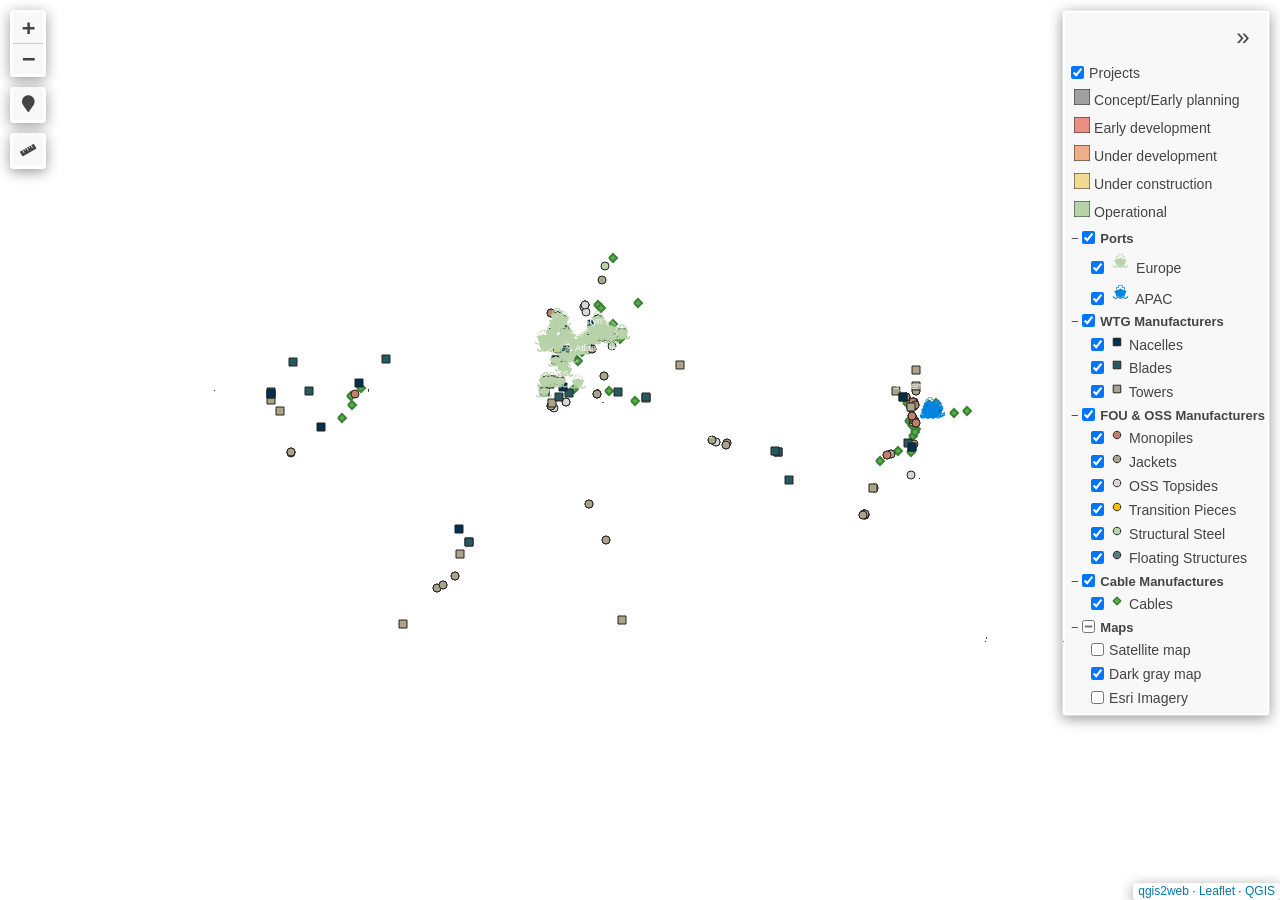
==== commit bad68a11: "Add files via upload" ====
--- a/index.html
+++ b/index.html
@@ -1623,7 +1623,7 @@
             {label: '<img src="legend/Nacelles_12.png" /> Nacelles', layer: layer_Nacelles_12},
             {label: '<img src="legend/Blades_11.png" /> Blades', layer: layer_Blades_11},
             {label: '<img src="legend/Towers_10.png" /> Towers', layer: layer_Towers_10},]},
-        {label: '<b>FOU & OSS Manufacturers</b>', collapsed: true, selectAllCheckbox: true, children: [
+        {label: '<b>FOU & OSS Manufacturers</b>',  selectAllCheckbox: true, children: [
             {label: '<img src="legend/Monopiles_9.png" /> Monopiles', layer: layer_Monopiles_9},
             {label: '<img src="legend/Jackets_8.png" /> Jackets', layer: layer_Jackets_8},
             {label: '<img src="legend/OSSTopsides_7.png" /> OSS Topsides', layer: layer_OSSTopsides_7},
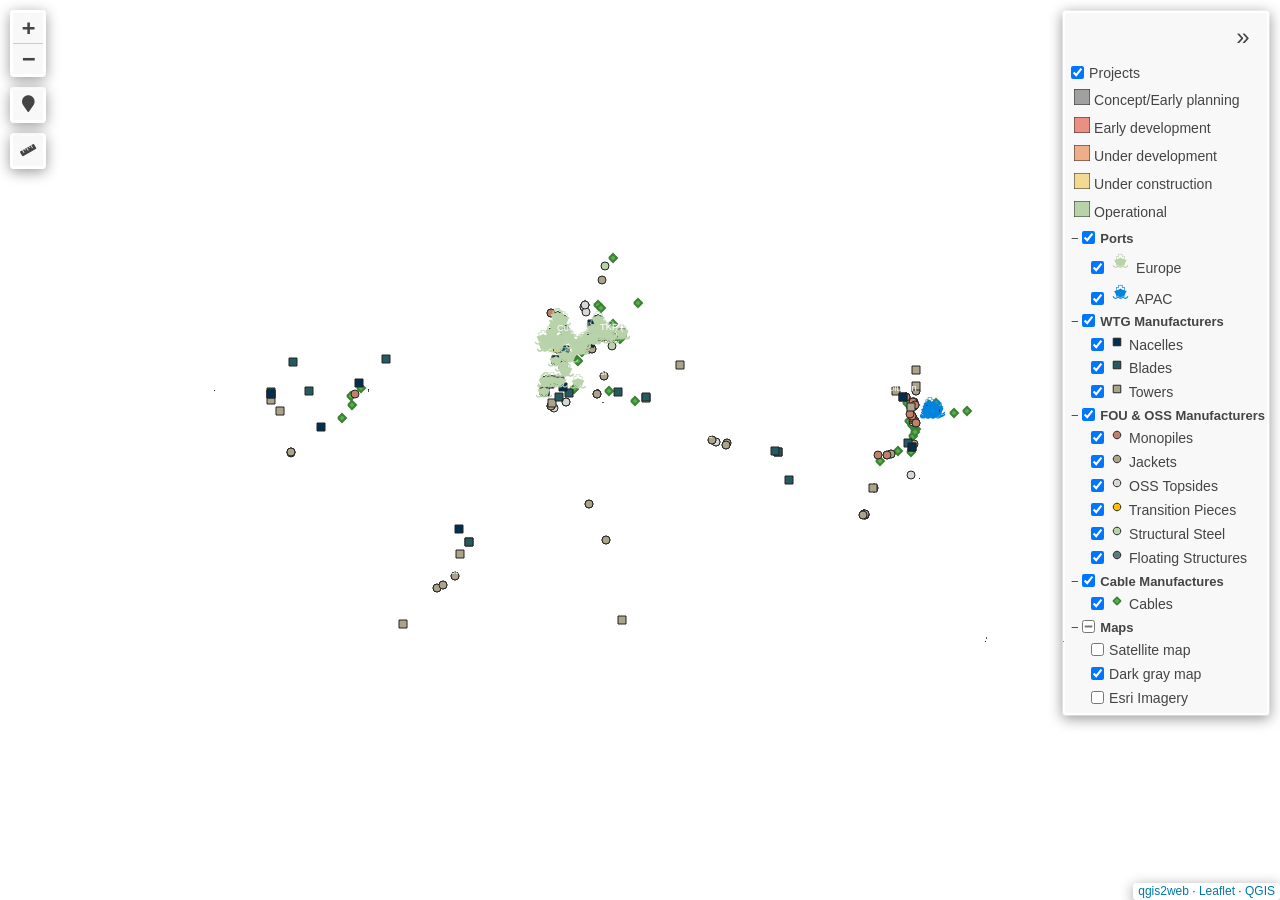
==== commit 43bfffbb: "Add files via upload" ====
--- a/index.html
+++ b/index.html
@@ -864,7 +864,7 @@
                         <td colspan="2"><strong>Manufacture</strong><br />' + (feature.properties['Manufacture'] !== null ? autolinker.link(String(feature.properties['Manufacture']).replace(/'/g, '\'').toLocaleString()) : '') + '</td>\
                     </tr>\
                     <tr>\
-                        <td colspan="2"><strong>Fascility</strong><br />' + (feature.properties['Fascility'] !== null ? autolinker.link(String(feature.properties['Fascility']).replace(/'/g, '\'').toLocaleString()) : '') + '</td>\
+                        <td colspan="2"><strong>Facility</strong><br />' + (feature.properties['Facility'] !== null ? autolinker.link(String(feature.properties['Facility']).replace(/'/g, '\'').toLocaleString()) : '') + '</td>\
                     </tr>\
                     <tr>\
                         <td colspan="2"><strong>Region</strong><br />' + (feature.properties['Region'] !== null ? autolinker.link(String(feature.properties['Region']).replace(/'/g, '\'').toLocaleString()) : '') + '</td>\
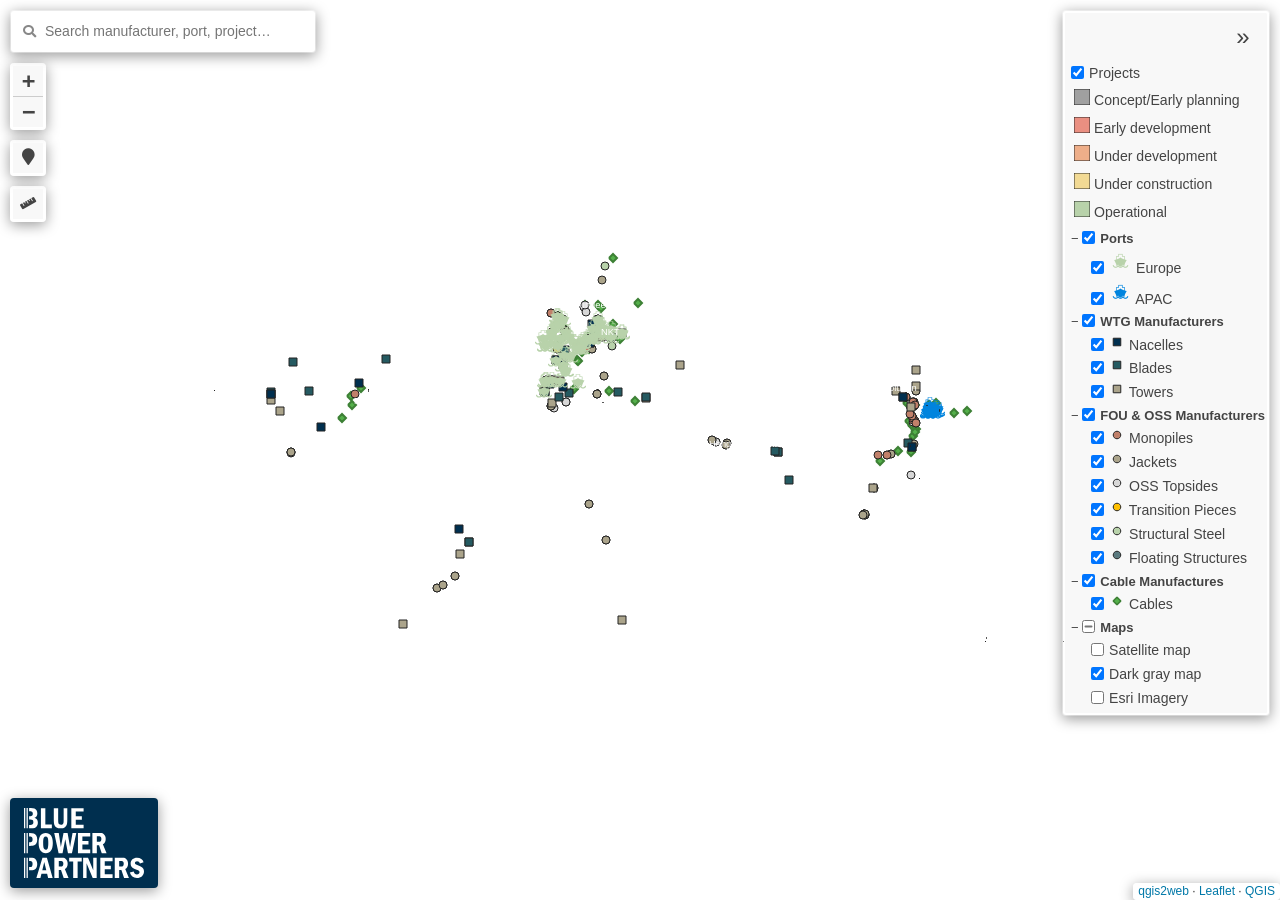
==== commit 28aeee9c: "Add files via upload" ====
--- a/index.html
+++ b/index.html
@@ -13,6 +13,7 @@
         <link rel="stylesheet" href="css/fontawesome-all.min.css">
         <link rel="stylesheet" href="css/leaflet.photon.css">
         <link rel="stylesheet" href="css/leaflet-measure.css">
+        <link rel="stylesheet" href="css/search.css">
         <style>
         html, body, #map {
             width: 100%;
@@ -1877,5 +1878,6 @@
             resetLabels([layer_Cables_3,layer_FloatingStructures_4,layer_StructuralSteel_5,layer_TransitionPieces_6,layer_OSSTopsides_7,layer_Jackets_8,layer_Monopiles_9,layer_Towers_10,layer_Blades_11,layer_Nacelles_12,layer_APAC_13,layer_Europe_14,layer_Projects_15]);
         });
         </script>        
+    <script src="js/search.js"></script>
     </body>
 </html>
--- a/css/search.css
+++ b/css/search.css
@@ -0,0 +1,130 @@
+/* Search & filter box for the qgis2web map (see js/search.js) */
+.map-search {
+    width: 300px;
+    max-width: calc(100vw - 90px);
+    background: #fff;
+    font: 13px/1.35 "Open Sans", "Helvetica Neue", Arial, Helvetica, sans-serif;
+    color: #222;
+    overflow: hidden;
+}
+.map-search__box {
+    position: relative;
+    display: flex;
+    align-items: center;
+}
+.map-search__icon {
+    position: absolute;
+    left: 10px;
+    color: #888;
+    font-size: 13px;
+    pointer-events: none;
+}
+.map-search__input {
+    flex: 1;
+    width: 100%;
+    box-sizing: border-box;
+    border: 0;
+    outline: none;
+    padding: 9px 30px 9px 32px;
+    font: inherit;
+    font-size: 14px;
+    background: transparent;
+    color: inherit;
+    -webkit-appearance: none;
+    appearance: none;
+}
+.map-search__input::-webkit-search-cancel-button { display: none; }
+.map-search__input:focus { box-shadow: inset 0 -2px 0 #2b7bd6; }
+.map-search__clear {
+    position: absolute;
+    right: 4px;
+    width: 24px;
+    height: 24px;
+    border: 0;
+    border-radius: 50%;
+    background: transparent;
+    color: #777;
+    font-size: 18px;
+    line-height: 22px;
+    cursor: pointer;
+    display: none;
+}
+.map-search__clear:hover { background: #eee; color: #222; }
+.map-search.has-query .map-search__clear { display: block; }
+
+.map-search__status {
+    display: none;
+    align-items: center;
+    justify-content: space-between;
+    gap: 8px;
+    padding: 6px 10px;
+    border-top: 1px solid #e6e6e6;
+    color: #555;
+    font-size: 12px;
+}
+.map-search.has-query .map-search__status { display: flex; }
+.map-search__zoom {
+    border: 0;
+    background: none;
+    color: #2b7bd6;
+    font: inherit;
+    font-weight: 600;
+    cursor: pointer;
+    padding: 0;
+}
+.map-search__zoom:hover { text-decoration: underline; }
+
+.map-search__results {
+    list-style: none;
+    margin: 0;
+    padding: 0;
+    max-height: 45vh;
+    overflow-y: auto;
+    border-top: 1px solid #e6e6e6;
+}
+.map-search__results:empty { display: none; }
+.map-search__item {
+    padding: 7px 10px;
+    cursor: pointer;
+    border-bottom: 1px solid #f1f1f1;
+}
+.map-search__item:hover,
+.map-search__item.is-active { background: #eef4fc; }
+.map-search__title { font-weight: 600; }
+.map-search__meta { color: #666; font-size: 12px; margin-top: 1px; }
+.map-search__tag {
+    display: inline-block;
+    margin-right: 6px;
+    padding: 0 6px;
+    border-radius: 3px;
+    background: #eef0f3;
+    color: #444;
+    font-size: 11px;
+}
+.map-search__more { padding: 7px 10px; color: #777; font-size: 12px; font-style: italic; }
+.map-search mark { background: #ffe58a; color: inherit; padding: 0; border-radius: 2px; }
+
+/* On small screens, tapping the map folds the result list away */
+@media (max-width: 650px) {
+    .map-search.is-collapsed .map-search__results { display: none; }
+}
+
+/* Blue Power Partners logo, bottom-left: white logo on a BPP Blue panel (brand rule for navy grounds) */
+.leaflet-control.bpp-logo {
+    background: #002F4F;
+    border-radius: 4px;
+    padding: 10px 14px;
+    margin-left: 10px;
+    margin-bottom: 12px;
+    box-shadow: 0 1px 6px rgba(0, 0, 0, 0.3);
+    line-height: 0;
+}
+.bpp-logo img {
+    display: block;
+    width: 120px;
+    height: auto;
+}
+@media (max-width: 650px) {
+    .bpp-logo img { width: 84px; }
+    .leaflet-control.bpp-logo { padding: 7px 10px; }
+}
